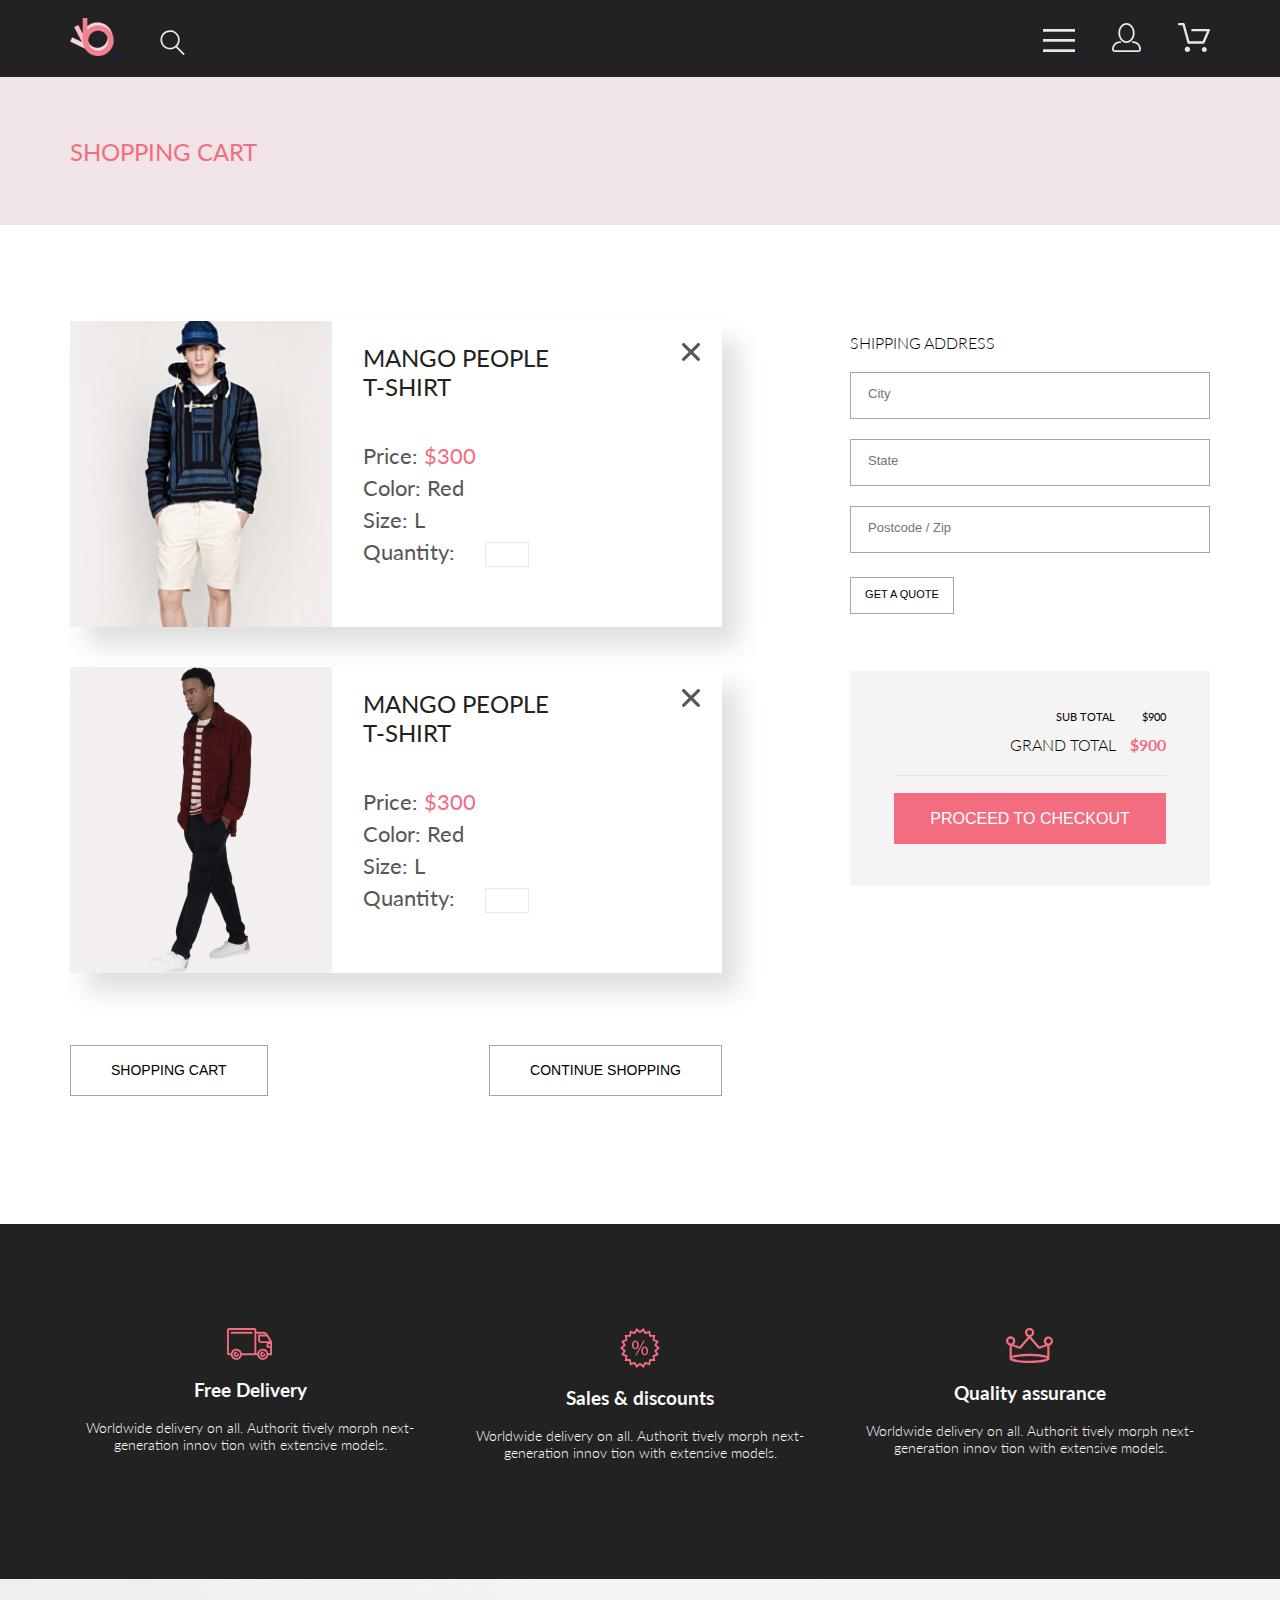
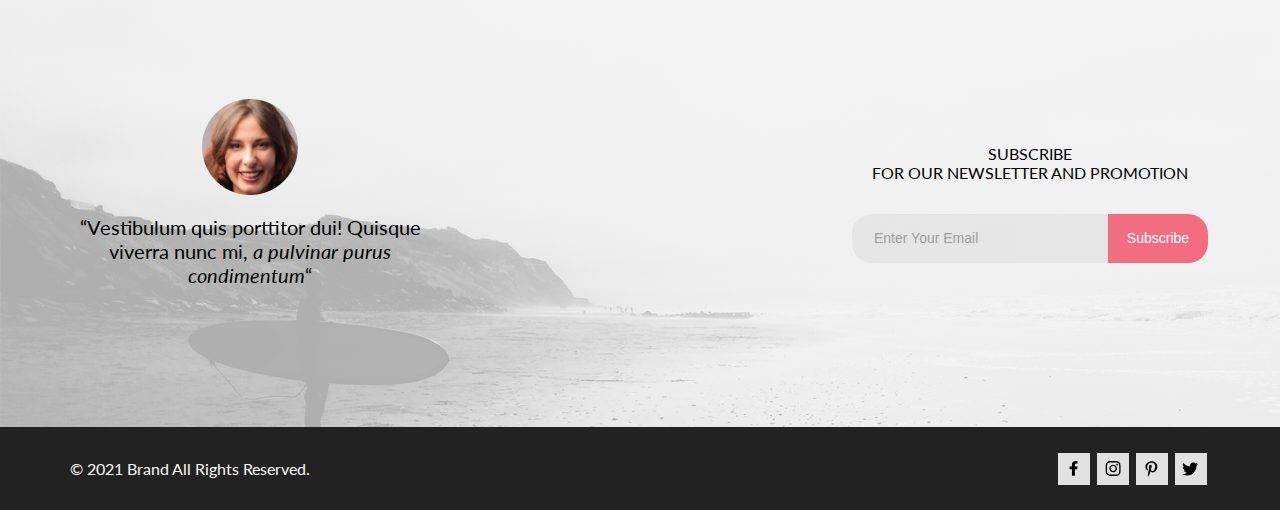
==== cart.html @ 258faf01 "Add Cart-page; done refactoring of other pages" ====
<html lang="en">

<head>
    <meta charset="UTF-8">
    <meta http-equiv="X-UA-Compatible" content="IE=edge">
    <meta name="viewport" content="width=device-width, initial-scale=1.0">
    <title>Cart</title>
    <link rel="stylesheet" href="css/style.css">
    <link rel="preconnect" href="https://fonts.gstatic.com">
    <link href="https://fonts.googleapis.com/css2?family=Lato:ital,wght@0,300;0,400;0,700;0,900;1,400&display=swap"
        rel="stylesheet">
</head>

<body>

    <body>
        <header class="header">
            <div class="wrap header-wrap">

                <div class="header-left">
                    <a href="#" class="header-logo-link">
                        <img src="img/logo.png" alt="logo" width="44" height="38" class="header-logo">
                    </a>
                    <a href="#" class="header-search-link">
                        <img src="img/icon-search.svg" alt="logo" width="26" height="26" class="header-search">
                    </a>
                </div>

                <nav class="header-right">
                    <a href="#" class="header-burger-link">
                        <img src="img/icon-burger.svg" alt="logo" width="32" height="23" class="header-burger">
                    </a>
                    <a href="#" class="header-account-link">
                        <img src="img/icon-account.svg" alt="logo" width="29" height="29" class="header-account">
                    </a>
                    <a href="#" class="header-cart-link">
                        <img src="img/icon-cart.svg" alt="logo" width="32" height="29" class="header-cart">
                    </a>
                </nav>

            </div>
        </header>

        <main>
            <section class="breadcrump promo center">
                <p><span class="breadcrump-header">SHOPPING CART</span></p>
            </section>

            <section class="cart center">
                <div class="purchase-list">
                    <div class="purchase-item">
                        <img src="img/cart-img-1.png" alt="image">
                        <div class="purchase-descr-block">
                            <div class="purchase-header-block">
                                <p class="purchase-header">MANGO PEOPLE <br> T-SHIRT</p>
                                <button class="purchase-cancel-btn"><svg class="purchase-cancel-btn-img" width="18"
                                        height="18" viewBox="0 0 18 18" fill="none" xmlns="http://www.w3.org/2000/svg">
                                        <path
                                            d="M11.2453 9L17.5302 2.71516C17.8285 2.41741 17.9962 2.01336 17.9966 1.59191C17.997 1.17045 17.8299 0.76611 17.5322 0.467833C17.2344 0.169555 16.8304 0.00177586 16.4089 0.00140366C15.9875 0.00103146 15.5831 0.168097 15.2848 0.465848L9 6.75069L2.71516 0.465848C2.41688 0.167571 2.01233 0 1.5905 0C1.16868 0 0.764125 0.167571 0.465848 0.465848C0.167571 0.764125 0 1.16868 0 1.5905C0 2.01233 0.167571 2.41688 0.465848 2.71516L6.75069 9L0.465848 15.2848C0.167571 15.5831 0 15.9877 0 16.4095C0 16.8313 0.167571 17.2359 0.465848 17.5342C0.764125 17.8324 1.16868 18 1.5905 18C2.01233 18 2.41688 17.8324 2.71516 17.5342L9 11.2493L15.2848 17.5342C15.5831 17.8324 15.9877 18 16.4095 18C16.8313 18 17.2359 17.8324 17.5342 17.5342C17.8324 17.2359 18 16.8313 18 16.4095C18 15.9877 17.8324 15.5831 17.5342 15.2848L11.2453 9Z" />
                                    </svg>
                                </button>
                            </div>
                            <p class="purchase-descr purchase-price">Price: <span class="purchase-price-num">$300</span>
                            </p>
                            <p class="purchase-descr purchase-color">Color: Red</p>
                            <p class="purchase-descr purchase-size">Size: L</p>
                            <p class="purchase-descr purchase-qnt">Quantity: <input type="number"
                                    class="purchase-qnt-num"></p>
                        </div>
                    </div>
                    <div class="purchase-item">
                        <img src="img/cart-img-2.png" alt="image">
                        <div class="purchase-descr-block">
                            <div class="purchase-header-block">
                                <p class="purchase-header">MANGO PEOPLE <br> T-SHIRT</p><button
                                    class="purchase-cancel-btn"><svg class="purchase-cancel-btn-img" width="18"
                                        height="18" viewBox="0 0 18 18" fill="none" xmlns="http://www.w3.org/2000/svg">
                                        <path
                                            d="M11.2453 9L17.5302 2.71516C17.8285 2.41741 17.9962 2.01336 17.9966 1.59191C17.997 1.17045 17.8299 0.76611 17.5322 0.467833C17.2344 0.169555 16.8304 0.00177586 16.4089 0.00140366C15.9875 0.00103146 15.5831 0.168097 15.2848 0.465848L9 6.75069L2.71516 0.465848C2.41688 0.167571 2.01233 0 1.5905 0C1.16868 0 0.764125 0.167571 0.465848 0.465848C0.167571 0.764125 0 1.16868 0 1.5905C0 2.01233 0.167571 2.41688 0.465848 2.71516L6.75069 9L0.465848 15.2848C0.167571 15.5831 0 15.9877 0 16.4095C0 16.8313 0.167571 17.2359 0.465848 17.5342C0.764125 17.8324 1.16868 18 1.5905 18C2.01233 18 2.41688 17.8324 2.71516 17.5342L9 11.2493L15.2848 17.5342C15.5831 17.8324 15.9877 18 16.4095 18C16.8313 18 17.2359 17.8324 17.5342 17.5342C17.8324 17.2359 18 16.8313 18 16.4095C18 15.9877 17.8324 15.5831 17.5342 15.2848L11.2453 9Z" />
                                    </svg>
                                </button>
                            </div>
                            <p class="purchase-descr purchase-price">Price: <span class="purchase-price-num">$300</span>
                            </p>
                            <p class="purchase-descr purchase-color">Color: Red</p>
                            <p class="purchase-descr purchase-size">Size: L</p>
                            <p class="purchase-descr purchase-qnt">Quantity: <input type="number"
                                    class="purchase-qnt-num"></p>
                        </div>
                    </div>
                    <div class="purchase-btns">
                        <button class="purchase-btn"><span class="purchase-btn-name">SHOPPING CART</span></button>
                        <button class="purchase-btn"><span class="purchase-btn-name">CONTINUE SHOPPING</span></button>
                    </div>
                </div>
                <div class="purchase-checkout">
                    <form class="shipping-adr" action="#">
                        <p class="shipping-adr-header">SHIPPING ADDRESS</p>
                        <input class="shipping-adr-input" type="text" placeholder="City">
                        <input class="shipping-adr-input" type="text" placeholder="State">
                        <input class="shipping-adr-input" type="text" placeholder="Postcode / Zip">
                        <button class="shipping-adr-btn"><span class="shipping-adr-btn-name">GET A QUOTE</span></button>
                    </form>
                    <div class="purchase-total">
                        <p class="purchase-subtotal">SUB TOTAL <span class="purchase-subtotal-num">$900</span></p>
                        <p class="purchase-grandtotal">GRAND TOTAL <span class="purchase-grandtotal-num">$900</span></p>
                        <img style="width: 100%;" src="img/checkout-line-img.png" alt="line">
                        <button class="purchase-checkout-btn">PROCEED TO
                            CHECKOUT</button>
                    </div>
                </div>
            </section>

            <section class="features center">
                <div class="feature">
                    <img src="img/feature-1.svg" alt="image">
                    <h3 class="text">Free Delivery</h3>
                    <p class="text feature-text">Worldwide delivery on all. Authorit tively morph next-generation innov
                        tion
                        with
                        extensive models.
                    </p>
                </div>
                <div class="feature">
                    <img src="img/feature-2.svg" alt="image">
                    <h3 class="text">Sales & discounts</h3>
                    <p class="text feature-text">Worldwide delivery on all. Authorit tively morph next-generation innov
                        tion
                        with
                        extensive models.
                    </p>
                </div>
                <div class="feature">
                    <img src="img/feature-3.svg" alt="image">
                    <h3 class="text">Quality assurance</h3>
                    <p class="text feature-text">Worldwide delivery on all. Authorit tively morph next-generation innov
                        tion
                        with
                        extensive models.
                    </p>
                </div>
            </section>

            <aside class="feedback center">
                <section class="feedback-item">
                    <img src="img/frame-foto.png" alt="foto">
                    <p class="text feedback-descr-text">“Vestibulum quis porttitor dui! Quisque viverra nunc mi,<i> a
                            pulvinar
                            purus
                            condimentum</i>“
                    </p>

                </section>
                <section class="feedback-item feedback-subscr">
                    <div>
                        <p class="text feedback-subscr-text"><span
                                class="feedback-subscr-text-1">SUBSCRIBE</span><br><span
                                class="feedback-subscr-text-2">FOR OUR NEWSLETTER AND
                                PROMOTION</span></p>
                    </div>
                    <form class="subscribe">
                        <input class="text email-input" type="email" placeholder="Enter Your Email"><button
                            class="text button-subscribe" type="submit">Subscribe</button>
                    </form>
                </section>
            </aside>

        </main>

        <footer class="footer">
            <div class="wrap footer-wrap">

                <section class="footer-left">
                    <p class="text copyright">© 2021 Brand All Rights Reserved.</p>
                </section>

                <section class="footer-right">
                    <a href="#" class="footer-icon footer-facebook-link">
                        <svg class="footer-icon-img" width="9" height="15" viewBox="0 0 9 15"
                            preserveAspectRatio="xMidYMid meet" fill="none" xmlns="http://www.w3.org/2000/svg">
                            <path
                                d="M8.08836 8.28L8.50686 5.61602H5.89022V3.88729C5.89022 3.15847 6.25574 2.44806 7.42765 2.44806H8.61722V0.179975C8.61722 0.179975 7.53772 0 6.50561 0C4.35073 0 2.9422 1.27593 2.9422 3.5857V5.61602H0.546875V8.28H2.9422V14.72H5.89022V8.28H8.08836Z" />
                        </svg>
                    </a>
                    <a href="#" class="footer-icon footer-instagram-link">
                        <svg class="footer-icon-img" width="16" height="15" viewBox="0 0 16 15" fill="none"
                            xmlns="http://www.w3.org/2000/svg">
                            <path
                                d="M8.13897 3.68159C6.02383 3.68159 4.31774 5.38491 4.31774 7.49663C4.31774 9.60835 6.02383 11.3117 8.13897 11.3117C10.2541 11.3117 11.9602 9.60835 11.9602 7.49663C11.9602 5.38491 10.2541 3.68159 8.13897 3.68159ZM8.13897 9.9769C6.77211 9.9769 5.65467 8.8646 5.65467 7.49663C5.65467 6.12866 6.76878 5.01636 8.13897 5.01636C9.50915 5.01636 10.6233 6.12866 10.6233 7.49663C10.6233 8.8646 9.50583 9.9769 8.13897 9.9769ZM13.0078 3.52554C13.0078 4.02026 12.6087 4.41538 12.1165 4.41538C11.621 4.41538 11.2252 4.01694 11.2252 3.52554C11.2252 3.03413 11.6243 2.63569 12.1165 2.63569C12.6087 2.63569 13.0078 3.03413 13.0078 3.52554ZM15.5386 4.42866C15.4821 3.23667 15.2094 2.18081 14.3347 1.31089C13.4634 0.440967 12.4058 0.168701 11.2119 0.108936C9.9814 0.039209 6.29321 0.039209 5.0627 0.108936C3.8721 0.165381 2.81453 0.437646 1.93987 1.30757C1.06522 2.17749 0.795836 3.23335 0.735973 4.42534C0.666134 5.65386 0.666134 9.33608 0.735973 10.5646C0.79251 11.7566 1.06522 12.8124 1.93987 13.6824C2.81453 14.5523 3.86878 14.8246 5.0627 14.8843C6.29321 14.9541 9.9814 14.9541 11.2119 14.8843C12.4058 14.8279 13.4634 14.5556 14.3347 13.6824C15.2061 12.8124 15.4788 11.7566 15.5386 10.5646C15.6085 9.33608 15.6085 5.65718 15.5386 4.42866ZM13.949 11.8828C13.6895 12.5335 13.1874 13.0349 12.5322 13.2972C11.5511 13.6857 9.22314 13.596 8.13897 13.596C7.05479 13.596 4.72348 13.6824 3.74573 13.2972C3.09389 13.0382 2.59171 12.5369 2.32898 11.8828C1.93987 10.9033 2.02967 8.57905 2.02967 7.49663C2.02967 6.41421 1.9432 4.08667 2.32898 3.1105C2.58838 2.45972 3.09056 1.95835 3.74573 1.69604C4.7268 1.30757 7.05479 1.39722 8.13897 1.39722C9.22314 1.39722 11.5545 1.31089 12.5322 1.69604C13.184 1.95503 13.6862 2.4564 13.949 3.1105C14.3381 4.08999 14.2483 6.41421 14.2483 7.49663C14.2483 8.57905 14.3381 10.9066 13.949 11.8828Z" />
                        </svg>
                    </a>
                    <a href="#" class="footer-icon footer-pinterest-link">
                        <svg class="footer-icon-img" width="13" height="16" viewBox="0 0 13 16" fill="none"
                            xmlns="http://www.w3.org/2000/svg">
                            <path
                                d="M6.74032 0.203125C3.55564 0.203125 0.408203 2.34063 0.408203 5.8C0.408203 8 1.63738 9.25 2.38233 9.25C2.68963 9.25 2.86655 8.3875 2.86655 8.14375C2.86655 7.85313 2.13091 7.23438 2.13091 6.025C2.13091 3.5125 4.03055 1.73125 6.4889 1.73125C8.60271 1.73125 10.1671 2.94062 10.1671 5.1625C10.1671 6.82187 9.50597 9.93437 7.36422 9.93437C6.59133 9.93437 5.93018 9.37187 5.93018 8.56563C5.93018 7.38438 6.74963 6.24062 6.74963 5.02187C6.74963 2.95312 3.835 3.32812 3.835 5.82812C3.835 6.35313 3.90018 6.93437 4.13298 7.4125C3.70463 9.26875 2.82931 12.0344 2.82931 13.9469C2.82931 14.5375 2.91311 15.1188 2.96899 15.7094C3.07452 15.8281 3.02175 15.8156 3.18316 15.7563C4.74757 13.6 4.69169 13.1781 5.3994 10.3562C5.78119 11.0875 6.76826 11.4812 7.55046 11.4812C10.8469 11.4812 12.3275 8.24688 12.3275 5.33125C12.3275 2.22813 9.66427 0.203125 6.74032 0.203125Z" />
                        </svg>
                    </a>
                    <a href="#" class="footer-icon footer-twitter-link">
                        <svg class="footer-icon-img" width="17" height="14" viewBox="0 0 17 14" fill="none"
                            xmlns="http://www.w3.org/2000/svg">
                            <path
                                d="M14.417 3.74052C14.427 3.88264 14.427 4.0248 14.427 4.16692C14.427 8.50192 11.1498 13.4969 5.15986 13.4969C3.31448 13.4969 1.60022 12.9588 0.158203 12.0248C0.420396 12.0552 0.67247 12.0654 0.944752 12.0654C2.46741 12.0654 3.8691 11.5476 4.98843 10.6644C3.5565 10.6339 2.3565 9.68977 1.94305 8.39027C2.14475 8.4207 2.34642 8.44102 2.5582 8.44102C2.85063 8.44102 3.14308 8.40039 3.41533 8.32936C1.92291 8.02477 0.803551 6.70498 0.803551 5.11108V5.07048C1.23715 5.31414 1.74139 5.46642 2.2758 5.4867C1.39849 4.89786 0.823727 3.8928 0.823727 2.75573C0.823727 2.14661 0.985041 1.58823 1.26741 1.10092C2.87077 3.09077 5.28086 4.39023 7.98334 4.53239C7.93293 4.28873 7.90266 4.03495 7.90266 3.78114C7.90266 1.97402 9.35477 0.501953 11.1598 0.501953C12.0976 0.501953 12.9446 0.897891 13.5396 1.53748C14.2757 1.39536 14.9816 1.12123 15.6068 0.745609C15.3648 1.50705 14.8505 2.14664 14.1749 2.5527C14.8304 2.48167 15.4657 2.29889 16.0505 2.04511C15.6069 2.69483 15.0522 3.27348 14.417 3.74052Z" />
                        </svg>
                    </a>
                </section>

            </div>
        </footer>
    </body>

</html>
---- css/style.css ----
body {
  margin: 0;
  min-height: 100vh;
  display: -webkit-box;
  display: -ms-flexbox;
  display: flex;
  -webkit-box-orient: vertical;
  -webkit-box-direction: normal;
      -ms-flex-direction: column;
          flex-direction: column;
  font-family: 'Lato', sans-serif;
}

.wrap {
  width: 1140px;
  margin: 0 auto;
}

.header {
  background-color: #222;
  padding: 18px 0;
}

.header-wrap {
  display: -webkit-box;
  display: -ms-flexbox;
  display: flex;
  -webkit-box-pack: justify;
      -ms-flex-pack: justify;
          justify-content: space-between;
  -webkit-box-align: center;
      -ms-flex-align: center;
          align-items: center;
}

.header-logo-link {
  margin-right: 41px;
}

.header-account-link {
  margin: 0 33px;
}

.promo {
  background-color: #F1E4E6;
}

.breadcrump {
  height: 148px;
  display: -webkit-box;
  display: -ms-flexbox;
  display: flex;
  -webkit-box-pack: justify;
      -ms-flex-pack: justify;
          justify-content: space-between;
  -webkit-box-align: center;
      -ms-flex-align: center;
          align-items: center;
}

.breadcrump-header {
  color: #F16D7F;
  font-size: 24px;
  font-weight: 400;
}

.breadcrump-link {
  text-decoration: none;
  color: #636363;
  font-weight: 300;
}

.current-location {
  font-weight: 700;
  color: #F16D7F;
}

.promo-wrap {
  height: 764px;
  display: -webkit-box;
  display: -ms-flexbox;
  display: flex;
  -webkit-box-align: center;
      -ms-flex-align: center;
          align-items: center;
  -webkit-box-pack: end;
      -ms-flex-pack: end;
          justify-content: flex-end;
  background-image: url(../img/promo-background.png);
  background-repeat: no-repeat;
  background-position: -226px bottom;
}

.promo-title {
  margin: 0;
  width: 50%;
  border-left: 12px solid #F16D7F;
  margin-top: -60px;
  padding-left: 16px;
}

.center {
  padding: 0 calc(50% - 1140px / 2);
}

.catalog-product-items {
  list-style: none;
  -webkit-box-sizing: border-box;
          box-sizing: border-box;
}

.offers {
  display: -webkit-box;
  display: -ms-flexbox;
  display: flex;
  -ms-flex-wrap: wrap;
      flex-wrap: wrap;
  -webkit-box-pack: justify;
      -ms-flex-pack: justify;
          justify-content: space-between;
  margin-top: 65px;
}

.offer-item {
  height: 260px;
  width: 360px;
  text-align: center;
  display: -webkit-box;
  display: -ms-flexbox;
  display: flex;
  -webkit-box-align: center;
      -ms-flex-align: center;
          align-items: center;
  -webkit-box-pack: center;
      -ms-flex-pack: center;
          justify-content: center;
}

.offer-item-1 {
  background-image: -webkit-gradient(linear, left bottom, left top, from(rgba(33, 22, 22, 0.7)), to(rgba(33, 22, 22, 0.7))), url(../img/for-women-bg.png);
  background-image: linear-gradient(to top, rgba(33, 22, 22, 0.7), rgba(33, 22, 22, 0.7)), url(../img/for-women-bg.png);
}

.offer-item-2 {
  background-image: -webkit-gradient(linear, left bottom, left top, from(rgba(33, 22, 22, 0.7)), to(rgba(33, 22, 22, 0.7))), url(../img/for-men-bg.png);
  background-image: linear-gradient(to top, rgba(33, 22, 22, 0.7), rgba(33, 22, 22, 0.7)), url(../img/for-men-bg.png);
}

.offer-item-3 {
  background-image: -webkit-gradient(linear, left bottom, left top, from(rgba(33, 22, 22, 0.7)), to(rgba(33, 22, 22, 0.7))), url(../img/for-kids-bg.png);
  background-image: linear-gradient(to top, rgba(33, 22, 22, 0.7), rgba(33, 22, 22, 0.7)), url(../img/for-kids-bg.png);
}

.offer-item-4 {
  background-image: -webkit-gradient(linear, left bottom, left top, from(rgba(33, 22, 22, 0.7)), to(rgba(33, 22, 22, 0.7))), url(../img/accesories-bg.png);
  background-image: linear-gradient(to top, rgba(33, 22, 22, 0.7), rgba(33, 22, 22, 0.7)), url(../img/accesories-bg.png);
  height: 180px;
  width: 100%;
  margin-top: 30px;
}

.offer-text-1 {
  color: #FFFFFF;
  font-size: 16px;
  vertical-align: middle;
}

.offer-text-2 {
  color: #F16D7F;
  font-size: 24px;
  font-weight: 700;
}

.products {
  margin: 96px 0;
  display: -webkit-box;
  display: -ms-flexbox;
  display: flex;
  -webkit-box-pack: center;
      -ms-flex-pack: center;
          justify-content: center;
  -ms-flex-wrap: wrap;
      flex-wrap: wrap;
}

.product {
  display: -webkit-box;
  display: -ms-flexbox;
  display: flex;
  -webkit-box-orient: vertical;
  -webkit-box-direction: normal;
      -ms-flex-direction: column;
          flex-direction: column;
  width: 360px;
  background-color: #F8F8F8;
  margin-bottom: 30px;
  position: relative;
}

.product-header {
  display: -webkit-box;
  display: -ms-flexbox;
  display: flex;
  -webkit-box-align: center;
      -ms-flex-align: center;
          align-items: center;
  text-align: center;
  -webkit-box-pack: center;
      -ms-flex-pack: center;
          justify-content: center;
  margin-bottom: 48px;
  width: 100%;
}

.product-items {
  display: -webkit-box;
  display: -ms-flexbox;
  display: flex;
  -webkit-box-pack: justify;
      -ms-flex-pack: justify;
          justify-content: space-between;
  -ms-flex-wrap: wrap;
      flex-wrap: wrap;
  width: 100%;
}

.product-descr {
  padding: 0 16px;
}

.product-descr-text {
  color: #5D5D5D;
}

.product-price {
  color: #F16D7F;
}

.product-stock-btn {
  margin-top: 18px;
  width: 211px;
  border: 1px solid #FF6A6A;
  padding: 14px 38px;
  text-align: center;
  color: #F26376;
  text-decoration: none;
}

.product-link {
  text-decoration: none;
  color: #222;
}

.product-link:hover {
  color: #0000FF;
}

.overlay {
  position: absolute;
  left: 0;
  right: 0;
  top: 0;
  height: 420px;
  background-color: rgba(58, 56, 56, 0.86);
  display: -webkit-box;
  display: -ms-flexbox;
  display: flex;
  -webkit-box-pack: center;
      -ms-flex-pack: center;
          justify-content: center;
  -webkit-box-align: center;
      -ms-flex-align: center;
          align-items: center;
  opacity: 0;
  -webkit-transition: 0.4s;
  transition: 0.4s;
}

.overlay-btn {
  background-color: transparent;
  text-align: center;
  border: 1px solid #FFFFFF;
  display: -webkit-box;
  display: -ms-flexbox;
  display: flex;
  -webkit-box-align: center;
      -ms-flex-align: center;
          align-items: center;
  padding: 0;
  width: 138px;
  font-size: 14px;
  line-height: 17px;
  font-weight: 400;
  color: #FFFFFF;
}

.overlay-btn-img {
  padding: 11px;
  fill: #FFFFFF;
}

.product:hover .overlay {
  opacity: 1;
  -webkit-transition: 0.4s;
  transition: 0.4s;
}

.features {
  background-color: #222;
  display: -webkit-box;
  display: -ms-flexbox;
  display: flex;
  -webkit-box-pack: justify;
      -ms-flex-pack: justify;
          justify-content: space-between;
  text-align: center;
}

.feature {
  width: 360px;
  padding: 104px 0;
  color: #FBFBFB;
}

.feature-text {
  font-size: 14px;
  font-weight: 300;
  line-height: 17px;
}

.feedback {
  height: 448px;
  display: -webkit-box;
  display: -ms-flexbox;
  display: flex;
  -webkit-box-pack: justify;
      -ms-flex-pack: justify;
          justify-content: space-between;
  -webkit-box-align: center;
      -ms-flex-align: center;
          align-items: center;
  text-align: center;
  background-image: -webkit-gradient(linear, left bottom, left top, from(rgba(244, 244, 244, 0.7)), to(rgba(244, 244, 244, 0.7))), url(../img/frame-bg.png);
  background-image: linear-gradient(to top, rgba(244, 244, 244, 0.7), rgba(244, 244, 244, 0.7)), url(../img/frame-bg.png);
  background-size: cover;
}

.feedback-item {
  width: 360px;
}

.feedback-descr-text {
  font-size: 20px;
  line-height: 24px;
}

.feedback-subscr-text {
  margin-bottom: 32px;
}

.email-input {
  width: 256px;
  height: 49px;
  background-color: #E1E1E1;
  opacity: 0.67;
  font-size: 14px;
  line-height: 17px;
  border: none;
  border-top-left-radius: 20px;
  border-bottom-left-radius: 20px;
  padding-left: 22px;
}

.button-subscribe {
  width: 100px;
  height: 49px;
  background-color: #F16D7F;
  font-size: 14px;
  line-height: 17px;
  color: #FFFFFF;
  border: none;
  border-top-right-radius: 20px;
  border-bottom-right-radius: 20px;
  -webkit-transition: 0.3s;
  transition: 0.3s;
}

.button-subscribe:hover {
  color: #F16D7F;
  background-color: white;
  -webkit-transition: 0.3s;
  transition: 0.3s;
}

.frame-subscr-text-1 {
  font-size: 24px;
  font-weight: 700;
  line-height: 40px;
}

.frame-subscr-text-2 {
  font-size: 18px;
  font-weight: 400;
  line-height: 30px;
}

.frame-subscr {
  display: -webkit-box;
  display: -ms-flexbox;
  display: flex;
  -webkit-box-orient: vertical;
  -webkit-box-direction: normal;
      -ms-flex-direction: column;
          flex-direction: column;
  -webkit-box-pack: center;
      -ms-flex-pack: center;
          justify-content: center;
  width: 557px;
}

.footer {
  background-color: #222;
  padding: 16px;
  margin-top: auto;
}

.footer-wrap {
  display: -webkit-box;
  display: -ms-flexbox;
  display: flex;
  -webkit-box-pack: justify;
      -ms-flex-pack: justify;
          justify-content: space-between;
  -webkit-box-align: center;
      -ms-flex-align: center;
          align-items: center;
}

.footer-right {
  display: -webkit-box;
  display: -ms-flexbox;
  display: flex;
  -webkit-box-pack: justify;
      -ms-flex-pack: justify;
          justify-content: space-between;
}

.footer-icon {
  width: 32px;
  height: 32px;
  margin: 0 3.5px;
  background-color: #E1E1E1;
  display: -webkit-box;
  display: -ms-flexbox;
  display: flex;
  -webkit-box-align: center;
      -ms-flex-align: center;
          align-items: center;
  -webkit-box-pack: center;
      -ms-flex-pack: center;
          justify-content: center;
}

.footer-icon-img {
  fill: black;
}

.footer-icon:hover {
  background-color: #F16D7F;
  -webkit-transition: 0.3s;
  transition: 0.3s;
}

.footer-icon:hover .footer-icon-img {
  fill: white;
  -webkit-transition: 0.2s;
  transition: 0.2s;
}

.copyright {
  color: #FBFBFB;
  font-size: 16px;
  line-height: 19px;
  font-weight: 400;
}

.catalog-products {
  margin: 51px 0;
}

.catalog-header {
  display: -webkit-box;
  display: -ms-flexbox;
  display: flex;
  -webkit-box-pack: center;
      -ms-flex-pack: center;
          justify-content: center;
  position: relative;
  width: 100%;
  margin-bottom: 65px;
}

.filter {
  width: 334px;
  font-weight: 600;
  font-size: 14px;
  line-height: 17px;
  position: absolute;
  left: 0;
  padding: 13px 13px 0;
  -webkit-transition: 0.2s;
  transition: 0.2s;
}

.filter-icon {
  fill: black;
  margin-left: 11px;
}

.filter-sidebar {
  margin: 16px 0;
  display: block;
}

.filter-category-link {
  text-decoration: none;
  color: #6F6E6E;
  font-weight: 400;
  font-size: 14px;
  line-height: 17px;
  display: block;
  padding: 11px;
}

.filter-sidebar-header {
  display: block;
  padding: 11px;
  font-size: 14px;
  font-weight: 400;
  border-left: 5px solid #EF5B70;
  border-bottom: 1px solid #EBEBEB;
}

.filter[open] {
  display: block;
  position: absolute;
  z-index: 1;
  background-color: #FFFFFF;
  -webkit-box-shadow: 6px 4px 35px rgba(0, 0, 0, 0.21);
          box-shadow: 6px 4px 35px rgba(0, 0, 0, 0.21);
  color: #6F6E6E;
}

.filter[open] .filter-icon {
  fill: #EF5B70;
}

.filter[open] .filter-header {
  color: #EF5B70;
}

.filter-sidebar[open] .filter-sidebar-header {
  color: #EF5B70;
}

.sort {
  width: 33.3%;
  text-align: center;
  display: -webkit-box;
  display: -ms-flexbox;
  display: flex;
  -webkit-box-pack: justify;
      -ms-flex-pack: justify;
          justify-content: space-between;
  padding: 13px 13px 0;
}

.sort-text {
  font-size: 14px;
  font-weight: 400;
  line-height: 17px;
  color: #6F6E6E;
}

.size-filter {
  display: -webkit-box;
  display: -ms-flexbox;
  display: flex;
  -webkit-box-orient: vertical;
  -webkit-box-direction: normal;
      -ms-flex-direction: column;
          flex-direction: column;
  text-align: left;
  width: 79px;
}

.checkbox {
  display: inline-block;
  margin-top: 10px;
}

.checkbox-text {
  padding-left: 10px;
}

.sort-text[open] {
  display: block;
  position: absolute;
  z-index: 1;
  background-color: #FFFFFF;
  -webkit-box-shadow: 6px 4px 35px rgba(0, 0, 0, 0.21);
          box-shadow: 6px 4px 35px rgba(0, 0, 0, 0.21);
  color: #6F6E6E;
  border: none;
}

.size-select {
  display: -webkit-box;
  display: -ms-flexbox;
  display: flex;
  -webkit-box-orient: vertical;
  -webkit-box-direction: normal;
      -ms-flex-direction: column;
          flex-direction: column;
  padding: 0 10px 10px;
  border-style: none;
}

.arrow-bottom {
  margin-left: 10px;
}

.catalog-pagination {
  border: 1px solid #EBEBEB;
  padding: 12px 0;
  display: -webkit-box;
  display: -ms-flexbox;
  display: flex;
  -webkit-box-pack: justify;
      -ms-flex-pack: justify;
          justify-content: space-between;
}

.catalog-arrow {
  margin: 0 16px;
  border: none;
  background-color: transparent;
}

.catalog-arrow-img {
  fill: black;
}

.catalog-arrow:hover .catalog-arrow-img {
  fill: #F16D7F;
  -webkit-transform: scale(1.5);
          transform: scale(1.5);
  -webkit-transition: 0.3s;
  transition: 0.3s;
}

.page-links {
  display: -webkit-box;
  display: -ms-flexbox;
  display: flex;
  -webkit-box-pack: justify;
      -ms-flex-pack: justify;
          justify-content: space-between;
}

.page-num-link {
  text-decoration: none;
  font-weight: 300;
  font-size: 16px;
  line-height: 19px;
  color: #6F6E6E;
  padding: 0 8px;
}

.page-num-link:hover {
  -webkit-transform: scale(1.5);
          transform: scale(1.5);
}

.first-cat-page {
  padding-left: 0;
}

.last-cat-page {
  padding-right: 0;
}

.product-slider {
  margin: 0 auto;
  display: -webkit-box;
  display: -ms-flexbox;
  display: flex;
  -webkit-box-pack: center;
      -ms-flex-pack: center;
          justify-content: center;
  -webkit-box-align: center;
      -ms-flex-align: center;
          align-items: center;
  background-color: #F7F7F7;
  padding-bottom: 42px;
}

.product-slider-btn {
  padding: 0;
  border: none;
  display: inline-block;
  position: absolute;
  height: 47px;
  width: 47px;
  background-color: rgba(42, 42, 42, 0.15);
}

.product-link:hover {
  color: #F16D7F;
}

.slider-btn-left {
  left: 2px;
}

.slider-btn-left-img {
  fill: black;
}

.slider-btn-left:hover .slider-btn-left-img {
  fill: #F16D7F;
  -webkit-transition: 0.3s;
  transition: 0.3s;
  -webkit-transform: scale(1.3);
          transform: scale(1.3);
}

.slider-btn-right {
  right: 2px;
}

.slider-btn-right-img {
  fill: black;
}

.slider-btn-right:hover .slider-btn-right-img {
  fill: #F16D7F;
  -webkit-transition: 0.3s;
  transition: 0.3s;
  -webkit-transform: scale(1.3);
          transform: scale(1.3);
}

.product-about-content {
  border: 1px solid #EAEAEA;
  display: -webkit-box;
  display: -ms-flexbox;
  display: flex;
  -webkit-box-orient: vertical;
  -webkit-box-direction: normal;
      -ms-flex-direction: column;
          flex-direction: column;
  -webkit-box-align: center;
      -ms-flex-align: center;
          align-items: center;
  text-align: center;
  padding: 65px 250px;
  margin-top: -60px;
  background-color: #FFFFFF;
  position: relative;
}

.product-about-collection {
  color: #F16D7F;
  font-weight: 300;
  font-size: 14px;
  line-height: 17px;
  margin: 0 0 12px;
}

.product-about-header {
  font-weight: 300;
  font-size: 18px;
  line-height: 22px;
  color: #4D4D4D;
  margin: 12px 0 48px;
}

.product-about-descr {
  margin: 0;
  font-weight: 300;
  font-size: 14px;
  line-height: 17px;
  text-align: center;
  color: #5E5E5E;
}

.product-about-price {
  font-weight: 300;
  font-size: 24px;
  line-height: 29px;
  color: #EF5B70;
  margin: 32px 0 65px;
}

.product-about-sort {
  display: -webkit-box;
  display: -ms-flexbox;
  display: flex;
  width: 60%;
  -webkit-box-pack: justify;
      -ms-flex-pack: justify;
          justify-content: space-between;
  margin: 65px 0 48px;
}

.product-about-btn {
  color: #EF5B70;
  background-color: transparent;
  display: -webkit-box;
  display: -ms-flexbox;
  display: flex;
  -webkit-box-align: center;
      -ms-flex-align: center;
          align-items: center;
  padding: 14px 56px 14px 24px;
  border: 1px solid #FF6A6A;
  font-size: 16px;
  line-height: 19px;
}

.product-about-btn:hover {
  background-color: #F16D7F;
  color: white;
  -webkit-transition: 0.3s;
  transition: 0.3s;
}

.product-about-btn:hover .product-about-cart {
  fill: white;
  -webkit-transition: 0.3s;
  transition: 0.3s;
}

.product-about-cart {
  fill: #EF5B70;
  margin-right: 23px;
}

.product-stock-btn:hover {
  color: white;
  background-color: #F16D7F;
  -webkit-transition: 0.3s;
  transition: 0.3s;
}

.about-products {
  margin: 128px 0;
}

.about-product {
  margin: 0;
}

summary {
  display: block;
}

summary::-webkit-details-marker {
  display: none;
}

.cart {
  margin: 96px 0 128px;
  display: -webkit-box;
  display: -ms-flexbox;
  display: flex;
  -webkit-box-pack: justify;
      -ms-flex-pack: justify;
          justify-content: space-between;
}

.purchase-list {
  width: 652px;
}

.purchase-item {
  margin-bottom: 40px;
  display: -webkit-box;
  display: -ms-flexbox;
  display: flex;
  -webkit-box-pack: justify;
      -ms-flex-pack: justify;
          justify-content: space-between;
  -webkit-box-shadow: 17px 19px 24px rgba(0, 0, 0, 0.13);
          box-shadow: 17px 19px 24px rgba(0, 0, 0, 0.13);
}

.purchase-descr-block {
  width: 390px;
  padding: 22px 22px 22px 31px;
}

.purchase-header-block {
  display: -webkit-box;
  display: -ms-flexbox;
  display: flex;
  -webkit-box-pack: justify;
      -ms-flex-pack: justify;
          justify-content: space-between;
  margin-bottom: 42px;
}

.purchase-header {
  margin: 0;
  width: 262px;
  font-size: 24px;
  line-height: 29px;
  color: #222222;
}

.purchase-cancel-btn {
  border: none;
  background-color: transparent;
  height: 18px;
  width: 18px;
  padding: 0;
}

.purchase-cancel-btn-img {
  fill: #575757;
}

.purchase-cancel-btn:hover .purchase-cancel-btn-img {
  fill: #F16D7F;
}

.purchase-descr {
  margin: 6px 0;
  font-size: 22px;
  line-height: 26px;
  color: #575757;
  font-weight: 400;
}

.purchase-price-num {
  color: #F16D7F;
}

.purchase-qnt-num {
  margin-left: 24px;
  width: 44px;
  height: 25px;
  border: 1px solid #EAEAEA;
  text-align: center;
  font-size: 18px;
  color: #656565;
}

.purchase-btns {
  display: -webkit-box;
  display: -ms-flexbox;
  display: flex;
  -webkit-box-pack: justify;
      -ms-flex-pack: justify;
          justify-content: space-between;
  margin-top: 72px;
}

.purchase-btn {
  border: 1px solid #A4A4A4;
  padding: 16px 40px;
  background-color: #FFFFFF;
}

.purchase-btn-name {
  font-weight: 300;
  font-size: 14px;
  line-height: 17px;
}

.purchase-btn:hover {
  background-color: #F16D7F;
  -webkit-transition: 0.3s;
  transition: 0.3s;
  color: white;
}

.purchase-checkout {
  width: 360px;
}

.shipping-adr {
  display: -webkit-box;
  display: -ms-flexbox;
  display: flex;
  -webkit-box-orient: vertical;
  -webkit-box-direction: normal;
      -ms-flex-direction: column;
          flex-direction: column;
}

.shipping-adr-set {
  border: none;
  padding: 0;
  display: -webkit-box;
  display: -ms-flexbox;
  display: flex;
  -webkit-box-orient: vertical;
  -webkit-box-direction: normal;
      -ms-flex-direction: column;
          flex-direction: column;
}

.shipping-adr-header {
  margin: 0;
  padding-top: 12px;
  font-weight: 300;
  font-size: 16px;
  line-height: 19px;
}

.shipping-adr-input {
  margin-top: 20px;
  border: 1px solid #A4A4A4;
  padding: 13px 0 16px 17px;
  font-weight: 300;
  font-size: 13px;
  line-height: 16px;
}

.shipping-adr-btn {
  margin-top: 24px;
  border: 1px solid #A4A4A4;
  padding: 10px 14px 12px;
  width: 104px;
  background-color: transparent;
}

.shipping-adr-btn-name {
  font-weight: 300;
  font-size: 11px;
  line-height: 13px;
}

.shipping-adr-btn:hover {
  color: white;
  background-color: #F16D7F;
  -webkit-transition: 0.3s;
  transition: 0.3s;
}

.purchase-total {
  margin-top: 57px;
  display: -webkit-box;
  display: -ms-flexbox;
  display: flex;
  -webkit-box-align: end;
      -ms-flex-align: end;
          align-items: flex-end;
  -webkit-box-orient: vertical;
  -webkit-box-direction: normal;
      -ms-flex-direction: column;
          flex-direction: column;
  padding: 39px 44px 42px;
  background-color: #F5F3F3;
}

.purchase-subtotal {
  margin: 0 0 12px;
  font-weight: 400;
  font-size: 11px;
  line-height: 13px;
}

.purchase-subtotal-num {
  margin-left: 24px;
}

.purchase-grandtotal {
  font-weight: 300;
  font-size: 16px;
  line-height: 19px;
  margin: 0 0 21px;
}

.purchase-grandtotal-num {
  margin-left: 10px;
  color: #F16D7F;
  font-weight: 700;
}

.purchase-checkout-btn {
  width: 100%;
  background-color: #F16D7F;
  color: white;
  border: none;
  margin-top: 17px;
  padding: 16px 0;
  font-weight: 300;
  font-size: 16px;
  line-height: 19px;
}

.purchase-checkout-btn:hover {
  background-color: white;
  color: #F16D7F;
  -webkit-transition: 0.3s;
  transition: 0.3s;
}
/*# sourceMappingURL=style.css.map */
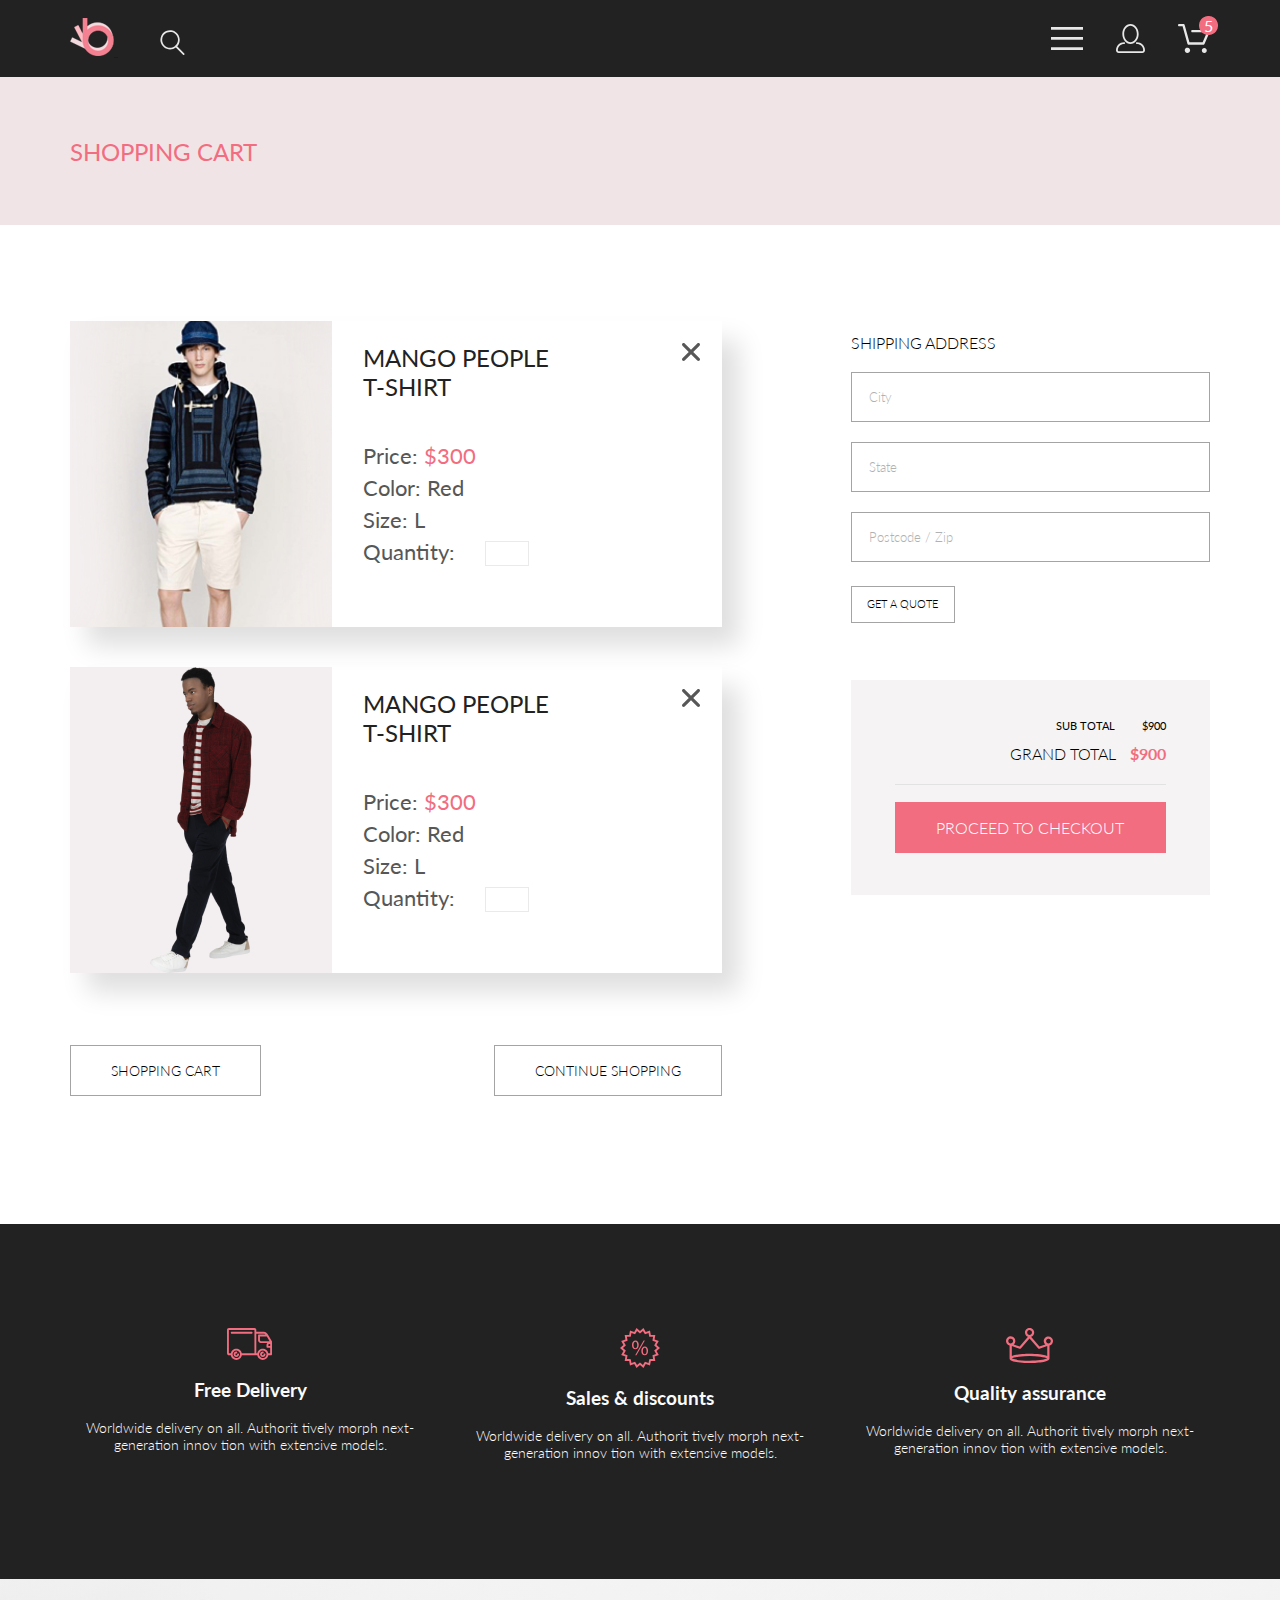
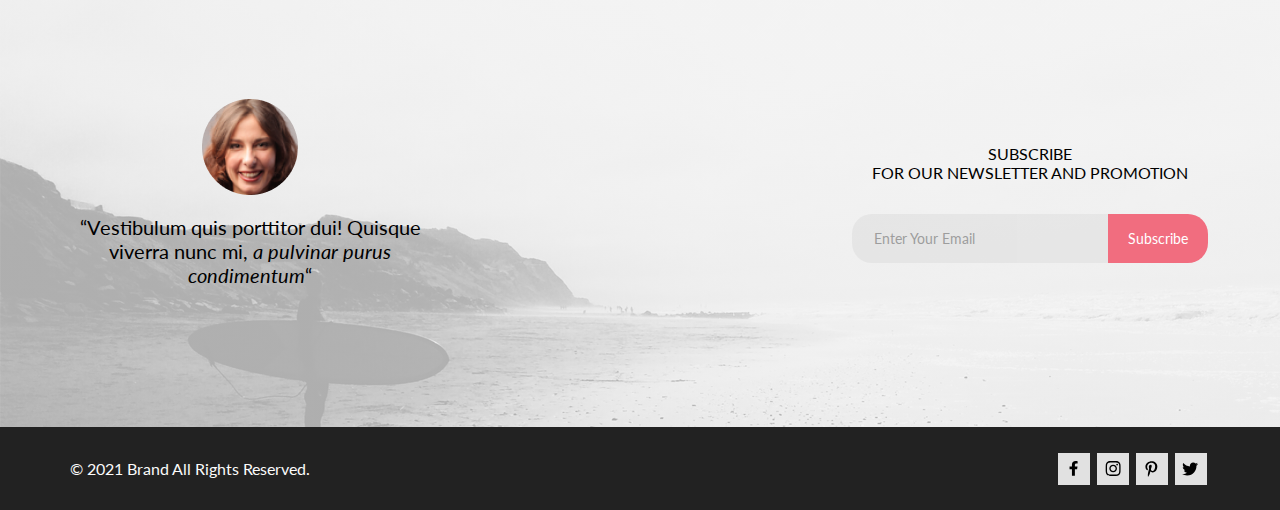
==== commit 525ff094: "Merge pull request #8 from EvBaz/dev" ====
--- a/cart.html
+++ b/cart.html
@@ -27,15 +27,24 @@
                 </div>
 
                 <nav class="header-right">
-                    <a href="#" class="header-burger-link">
-                        <img src="img/icon-burger.svg" alt="logo" width="32" height="23" class="header-burger">
-                    </a>
-                    <a href="#" class="header-account-link">
-                        <img src="img/icon-account.svg" alt="logo" width="29" height="29" class="header-account">
-                    </a>
-                    <a href="#" class="header-cart-link">
-                        <img src="img/icon-cart.svg" alt="logo" width="32" height="29" class="header-cart">
-                    </a>
+                    <div class="header-burger">
+                        <a href="#" class="header-burger-link">
+                            <img src="img/icon-burger.svg" alt="logo" width="32" height="23" class="header-burger">
+                        </a>
+                    </div>
+                    <div class="header-account">
+                        <a href="#" class="header-account-link">
+                            <img src="img/icon-account.svg" alt="logo" width="29" height="29" class="header-account">
+                        </a>
+                    </div>
+                    <div class="header-cart">
+                        <a href="#" class="header-cart-link">
+                            <img src="img/icon-cart.svg" alt="logo" width="32" height="29" class="header-cart">
+                        </a>
+                        <div class="header-cart-items">
+                            <p class="header-cart-items-num">5</p>
+                        </div>
+                    </div>
                 </nav>
 
             </div>
--- a/css/style.css
+++ b/css/style.css
@@ -1,6 +1,8 @@
+* {
+  font-family: 'Lato', sans-serif;
+}
+
 body {
-  margin: 0;
-  min-height: 100vh;
   display: -webkit-box;
   display: -ms-flexbox;
   display: flex;
@@ -8,11 +10,12 @@
   -webkit-box-direction: normal;
       -ms-flex-direction: column;
           flex-direction: column;
-  font-family: 'Lato', sans-serif;
+  margin: 0;
+  min-height: 100vh;
 }
 
 .wrap {
-  width: 1140px;
+  max-width: 1140px;
   margin: 0 auto;
 }
 
@@ -41,18 +44,55 @@
   margin: 0 33px;
 }
 
+.header-right {
+  display: -webkit-box;
+  display: -ms-flexbox;
+  display: flex;
+  -webkit-box-pack: justify;
+      -ms-flex-pack: justify;
+          justify-content: space-between;
+  -webkit-box-align: center;
+      -ms-flex-align: center;
+          align-items: center;
+}
+
+.header-cart {
+  position: relative;
+}
+
+.header-cart-items {
+  position: absolute;
+  height: 19px;
+  width: 19px;
+  display: -webkit-box;
+  display: -ms-flexbox;
+  display: flex;
+  -webkit-box-pack: center;
+      -ms-flex-pack: center;
+          justify-content: center;
+  background-image: url(../img/icon-ellipse.png);
+  top: -8px;
+  right: -8px;
+}
+
+.header-cart-items-num {
+  padding: 0;
+  margin: 0;
+  color: white;
+}
+
 .promo {
   background-color: #F1E4E6;
 }
 
 .breadcrump {
+  display: -webkit-box;
+  display: -ms-flexbox;
+  display: flex;
+  -webkit-box-pack: justify;
+      -ms-flex-pack: justify;
+          justify-content: space-between;
   height: 148px;
-  display: -webkit-box;
-  display: -ms-flexbox;
-  display: flex;
-  -webkit-box-pack: justify;
-      -ms-flex-pack: justify;
-          justify-content: space-between;
   -webkit-box-align: center;
       -ms-flex-align: center;
           align-items: center;
@@ -113,11 +153,11 @@
   display: -webkit-box;
   display: -ms-flexbox;
   display: flex;
+  -webkit-box-pack: justify;
+      -ms-flex-pack: justify;
+          justify-content: space-between;
   -ms-flex-wrap: wrap;
       flex-wrap: wrap;
-  -webkit-box-pack: justify;
-      -ms-flex-pack: justify;
-          justify-content: space-between;
   margin-top: 65px;
 }
 
@@ -191,7 +231,7 @@
   -webkit-box-direction: normal;
       -ms-flex-direction: column;
           flex-direction: column;
-  width: 360px;
+  width: 31.5%;
   background-color: #F8F8F8;
   margin-bottom: 30px;
   position: relative;
@@ -299,6 +339,19 @@
   fill: #FFFFFF;
 }
 
+.overlay-btn:hover {
+  color: #F16D7F;
+  background-color: #FFFFFF;
+  -webkit-transition: 0.3s;
+  transition: 0.3s;
+}
+
+.overlay-btn:hover .overlay-btn-img {
+  fill: #F16D7F;
+  -webkit-transition: 0.3s;
+  transition: 0.3s;
+}
+
 .product:hover .overlay {
   opacity: 1;
   -webkit-transition: 0.4s;
@@ -306,13 +359,13 @@
 }
 
 .features {
+  display: -webkit-box;
+  display: -ms-flexbox;
+  display: flex;
+  -webkit-box-pack: justify;
+      -ms-flex-pack: justify;
+          justify-content: space-between;
   background-color: #222;
-  display: -webkit-box;
-  display: -ms-flexbox;
-  display: flex;
-  -webkit-box-pack: justify;
-      -ms-flex-pack: justify;
-          justify-content: space-between;
   text-align: center;
 }
 
@@ -329,13 +382,13 @@
 }
 
 .feedback {
+  display: -webkit-box;
+  display: -ms-flexbox;
+  display: flex;
+  -webkit-box-pack: justify;
+      -ms-flex-pack: justify;
+          justify-content: space-between;
   height: 448px;
-  display: -webkit-box;
-  display: -ms-flexbox;
-  display: flex;
-  -webkit-box-pack: justify;
-      -ms-flex-pack: justify;
-          justify-content: space-between;
   -webkit-box-align: center;
       -ms-flex-align: center;
           align-items: center;
@@ -564,8 +617,6 @@
 }
 
 .sort {
-  width: 33.3%;
-  text-align: center;
   display: -webkit-box;
   display: -ms-flexbox;
   display: flex;
@@ -573,38 +624,18 @@
       -ms-flex-pack: justify;
           justify-content: space-between;
   padding: 13px 13px 0;
-}
-
-.sort-text {
+  width: 31.5%;
+}
+
+.sort-name {
   font-size: 14px;
   font-weight: 400;
   line-height: 17px;
   color: #6F6E6E;
-}
-
-.size-filter {
-  display: -webkit-box;
-  display: -ms-flexbox;
-  display: flex;
-  -webkit-box-orient: vertical;
-  -webkit-box-direction: normal;
-      -ms-flex-direction: column;
-          flex-direction: column;
-  text-align: left;
-  width: 79px;
-}
-
-.checkbox {
-  display: inline-block;
-  margin-top: 10px;
-}
-
-.checkbox-text {
-  padding-left: 10px;
-}
-
-.sort-text[open] {
-  display: block;
+  position: relative;
+}
+
+.sort-name-filter {
   position: absolute;
   z-index: 1;
   background-color: #FFFFFF;
@@ -614,6 +645,28 @@
   border: none;
 }
 
+.size-filter {
+  display: -webkit-box;
+  display: -ms-flexbox;
+  display: flex;
+  -webkit-box-orient: vertical;
+  -webkit-box-direction: normal;
+      -ms-flex-direction: column;
+          flex-direction: column;
+  text-align: left;
+  width: 79px;
+  margin: 0;
+}
+
+.checkbox {
+  display: inline-block;
+  margin-top: 10px;
+}
+
+.checkbox-text {
+  padding-left: 10px;
+}
+
 .size-select {
   display: -webkit-box;
   display: -ms-flexbox;
@@ -631,14 +684,14 @@
 }
 
 .catalog-pagination {
+  display: -webkit-box;
+  display: -ms-flexbox;
+  display: flex;
+  -webkit-box-pack: justify;
+      -ms-flex-pack: justify;
+          justify-content: space-between;
   border: 1px solid #EBEBEB;
   padding: 12px 0;
-  display: -webkit-box;
-  display: -ms-flexbox;
-  display: flex;
-  -webkit-box-pack: justify;
-      -ms-flex-pack: justify;
-          justify-content: space-between;
 }
 
 .catalog-arrow {
@@ -752,7 +805,6 @@
 }
 
 .product-about-content {
-  border: 1px solid #EAEAEA;
   display: -webkit-box;
   display: -ms-flexbox;
   display: flex;
@@ -760,6 +812,7 @@
   -webkit-box-direction: normal;
       -ms-flex-direction: column;
           flex-direction: column;
+  border: 1px solid #EAEAEA;
   -webkit-box-align: center;
       -ms-flex-align: center;
           align-items: center;
@@ -807,11 +860,14 @@
   display: -webkit-box;
   display: -ms-flexbox;
   display: flex;
-  width: 60%;
-  -webkit-box-pack: justify;
-      -ms-flex-pack: justify;
-          justify-content: space-between;
+  -webkit-box-pack: justify;
+      -ms-flex-pack: justify;
+          justify-content: space-between;
+  width: 63%;
   margin: 65px 0 48px;
+  font-size: 14px;
+  line-height: 17px;
+  color: #6F6E6E;
 }
 
 .product-about-btn {
@@ -871,13 +927,13 @@
 }
 
 .cart {
+  display: -webkit-box;
+  display: -ms-flexbox;
+  display: flex;
+  -webkit-box-pack: justify;
+      -ms-flex-pack: justify;
+          justify-content: space-between;
   margin: 96px 0 128px;
-  display: -webkit-box;
-  display: -ms-flexbox;
-  display: flex;
-  -webkit-box-pack: justify;
-      -ms-flex-pack: justify;
-          justify-content: space-between;
 }
 
 .purchase-list {
@@ -885,13 +941,13 @@
 }
 
 .purchase-item {
+  display: -webkit-box;
+  display: -ms-flexbox;
+  display: flex;
+  -webkit-box-pack: justify;
+      -ms-flex-pack: justify;
+          justify-content: space-between;
   margin-bottom: 40px;
-  display: -webkit-box;
-  display: -ms-flexbox;
-  display: flex;
-  -webkit-box-pack: justify;
-      -ms-flex-pack: justify;
-          justify-content: space-between;
   -webkit-box-shadow: 17px 19px 24px rgba(0, 0, 0, 0.13);
           box-shadow: 17px 19px 24px rgba(0, 0, 0, 0.13);
 }
@@ -987,7 +1043,7 @@
 }
 
 .purchase-checkout {
-  width: 360px;
+  width: 31.5%;
 }
 
 .shipping-adr {
@@ -1001,8 +1057,6 @@
 }
 
 .shipping-adr-set {
-  border: none;
-  padding: 0;
   display: -webkit-box;
   display: -ms-flexbox;
   display: flex;
@@ -1010,6 +1064,8 @@
   -webkit-box-direction: normal;
       -ms-flex-direction: column;
           flex-direction: column;
+  border: none;
+  padding: 0;
 }
 
 .shipping-adr-header {
@@ -1024,9 +1080,35 @@
   margin-top: 20px;
   border: 1px solid #A4A4A4;
   padding: 13px 0 16px 17px;
+  font-size: 16px;
+}
+
+.shipping-adr-input::-webkit-input-placeholder {
   font-weight: 300;
   font-size: 13px;
   line-height: 16px;
+  color: #B1B1B1;
+}
+
+.shipping-adr-input:-ms-input-placeholder {
+  font-weight: 300;
+  font-size: 13px;
+  line-height: 16px;
+  color: #B1B1B1;
+}
+
+.shipping-adr-input::-ms-input-placeholder {
+  font-weight: 300;
+  font-size: 13px;
+  line-height: 16px;
+  color: #B1B1B1;
+}
+
+.shipping-adr-input::placeholder {
+  font-weight: 300;
+  font-size: 13px;
+  line-height: 16px;
+  color: #B1B1B1;
 }
 
 .shipping-adr-btn {
@@ -1051,17 +1133,17 @@
 }
 
 .purchase-total {
-  margin-top: 57px;
-  display: -webkit-box;
-  display: -ms-flexbox;
-  display: flex;
-  -webkit-box-align: end;
-      -ms-flex-align: end;
-          align-items: flex-end;
+  display: -webkit-box;
+  display: -ms-flexbox;
+  display: flex;
   -webkit-box-orient: vertical;
   -webkit-box-direction: normal;
       -ms-flex-direction: column;
           flex-direction: column;
+  margin-top: 57px;
+  -webkit-box-align: end;
+      -ms-flex-align: end;
+          align-items: flex-end;
   padding: 39px 44px 42px;
   background-color: #F5F3F3;
 }
@@ -1108,4 +1190,205 @@
   -webkit-transition: 0.3s;
   transition: 0.3s;
 }
+
+.reg {
+  display: -webkit-box;
+  display: -ms-flexbox;
+  display: flex;
+  -webkit-box-pack: justify;
+      -ms-flex-pack: justify;
+          justify-content: space-between;
+  margin: 64px 0 96px;
+}
+
+.reg-form {
+  display: -webkit-box;
+  display: -ms-flexbox;
+  display: flex;
+  -webkit-box-orient: vertical;
+  -webkit-box-direction: normal;
+      -ms-flex-direction: column;
+          flex-direction: column;
+  max-width: 31.5%;
+}
+
+.reg-form-header {
+  margin: 0 0 20px;
+  font-weight: 300;
+  font-size: 16px;
+  line-height: 19px;
+}
+
+.reg-form-block {
+  display: -webkit-box;
+  display: -ms-flexbox;
+  display: flex;
+  -webkit-box-orient: vertical;
+  -webkit-box-direction: normal;
+      -ms-flex-direction: column;
+          flex-direction: column;
+  margin: 0;
+}
+
+.reg-form-input {
+  border: 1px solid #A4A4A4;
+  padding: 13px 0 16px 17px;
+  font-size: 16px;
+  margin-bottom: 20px;
+}
+
+.reg-form-input::-webkit-input-placeholder {
+  font-weight: 300;
+  font-size: 13px;
+  line-height: 16px;
+  color: #B1B1B1;
+}
+
+.reg-form-input:-ms-input-placeholder {
+  font-weight: 300;
+  font-size: 13px;
+  line-height: 16px;
+  color: #B1B1B1;
+}
+
+.reg-form-input::-ms-input-placeholder {
+  font-weight: 300;
+  font-size: 13px;
+  line-height: 16px;
+  color: #B1B1B1;
+}
+
+.reg-form-input::placeholder {
+  font-weight: 300;
+  font-size: 13px;
+  line-height: 16px;
+  color: #B1B1B1;
+}
+
+.reg-form-input__pass {
+  border: 1px solid #A4A4A4;
+  padding: 13px 0 16px 17px;
+  font-size: 16px;
+  margin-bottom: 15;
+}
+
+.reg-form-input__pass::-webkit-input-placeholder {
+  font-weight: 300;
+  font-size: 13px;
+  line-height: 16px;
+  color: #B1B1B1;
+}
+
+.reg-form-input__pass:-ms-input-placeholder {
+  font-weight: 300;
+  font-size: 13px;
+  line-height: 16px;
+  color: #B1B1B1;
+}
+
+.reg-form-input__pass::-ms-input-placeholder {
+  font-weight: 300;
+  font-size: 13px;
+  line-height: 16px;
+  color: #B1B1B1;
+}
+
+.reg-form-input__pass::placeholder {
+  font-weight: 300;
+  font-size: 13px;
+  line-height: 16px;
+  color: #B1B1B1;
+}
+
+.reg-form-pass-req {
+  margin: 0;
+  font-weight: 300;
+  font-size: 13px;
+  line-height: 16px;
+  color: #B1B1B1;
+}
+
+.reg-form-gender {
+  display: -webkit-box;
+  display: -ms-flexbox;
+  display: flex;
+  -webkit-box-orient: horizontal;
+  -webkit-box-direction: normal;
+      -ms-flex-direction: row;
+          flex-direction: row;
+  font-weight: 300;
+  font-size: 11px;
+  line-height: 13px;
+  -webkit-box-align: center;
+      -ms-flex-align: center;
+          align-items: center;
+  margin-top: 14px;
+}
+
+.reg-form-gender-radio {
+  margin: 0 10px 0 0;
+}
+
+.reg-form-gender-label {
+  margin-right: 20px;
+}
+
+.reg-form-btn {
+  border: 1px solid transparent;
+  margin: 0;
+  background-color: #F16D7F;
+  color: white;
+  padding: 16px 29px;
+  font-weight: 300;
+  font-size: 16px;
+  line-height: 19px;
+}
+
+.reg-form-btn__img {
+  fill: white;
+  margin-left: 20px;
+}
+
+.reg-form-btn:hover {
+  background-color: white;
+  border: 1px solid #F16D7F;
+  color: #F16D7F;
+  -webkit-transition: 0.3s;
+  transition: 0.3s;
+}
+
+.reg-form-btn:hover .reg-form-btn__img {
+  fill: #F16D7F;
+  -webkit-transition: 0.3s;
+  transition: 0.3s;
+}
+
+.reg .login-block {
+  margin: 34px 0 39px;
+}
+
+.reg-perks {
+  font-weight: 300;
+  font-size: 24px;
+  line-height: 29px;
+  max-width: 57%;
+}
+
+.reg-perks-header {
+  margin: 0 0 22px;
+}
+
+.reg-perks-descr {
+  margin: 0 0 21px;
+}
+
+.reg-perks-list {
+  margin: 0;
+  padding-left: 28px;
+}
+
+.reg-perks-list__item {
+  list-style-image: url(../img/icon-checkmark.png);
+  padding: 8px 16px;
+}
 /*# sourceMappingURL=style.css.map */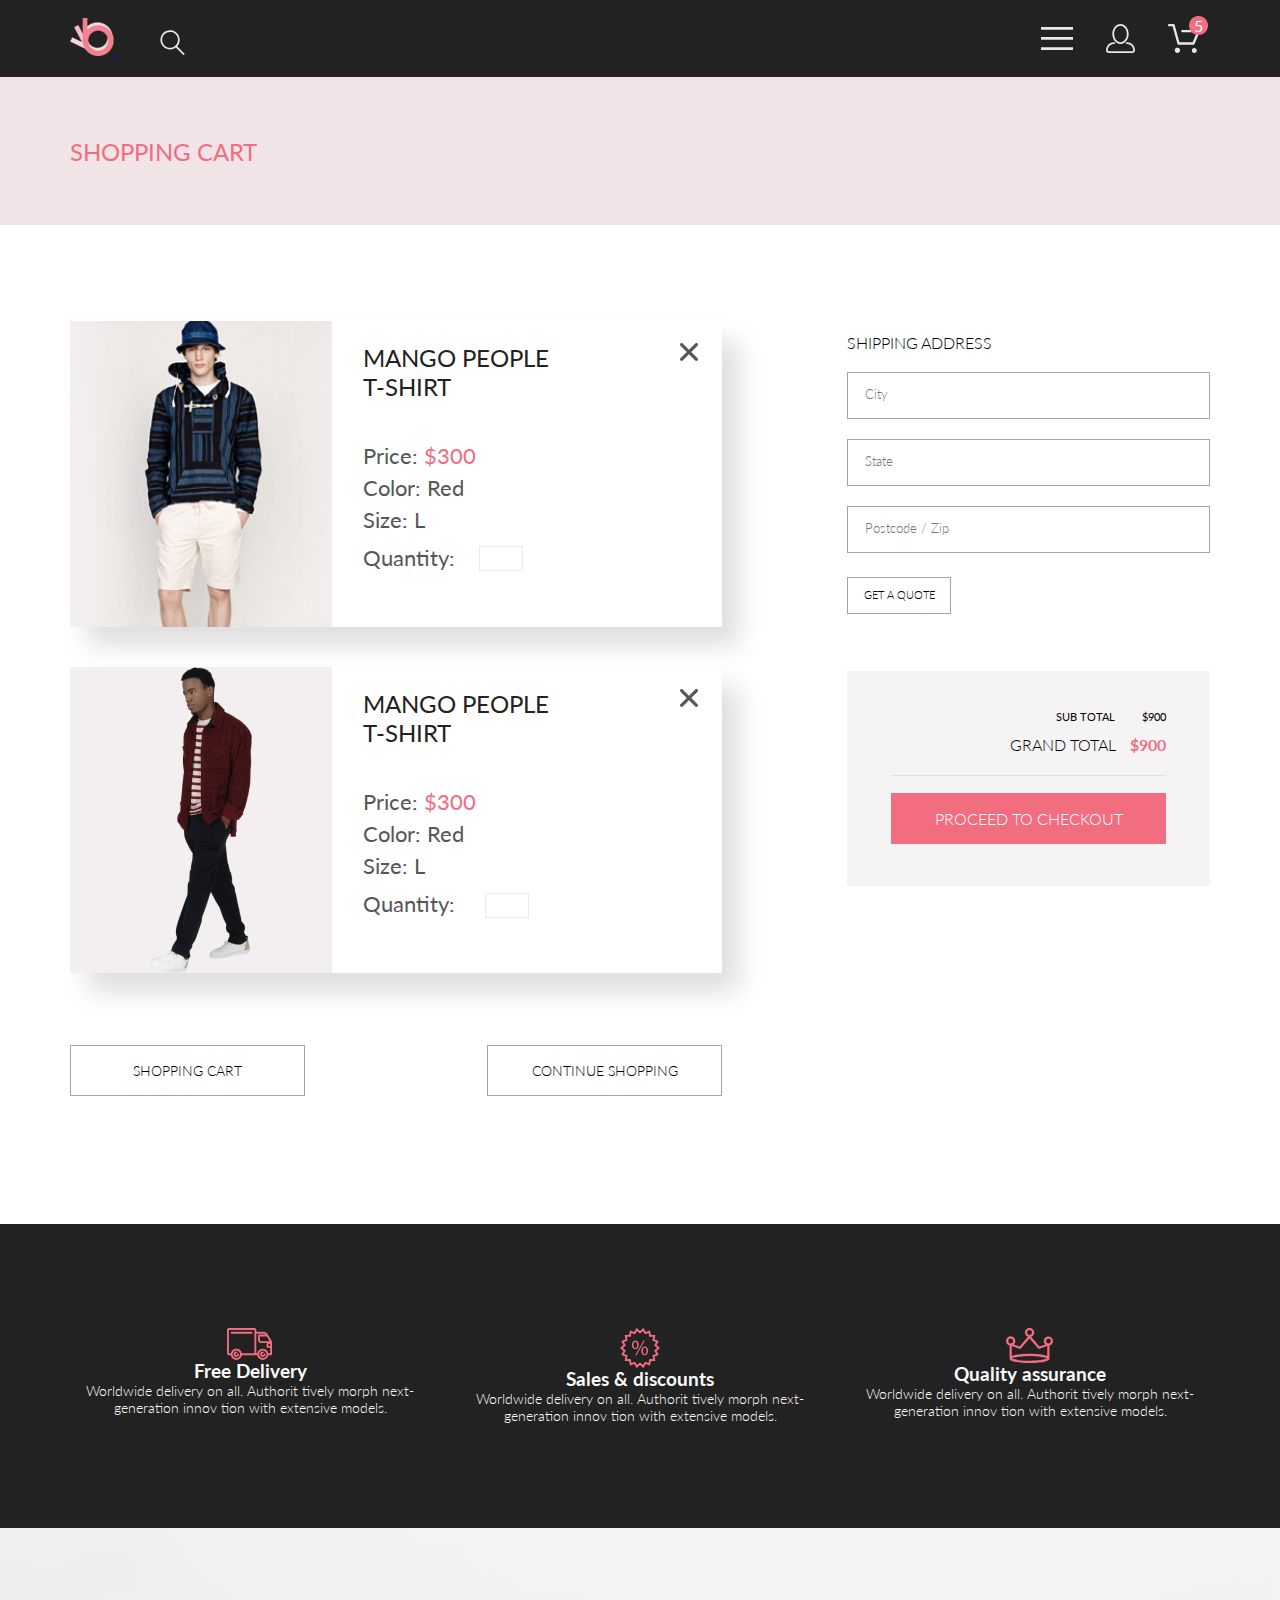
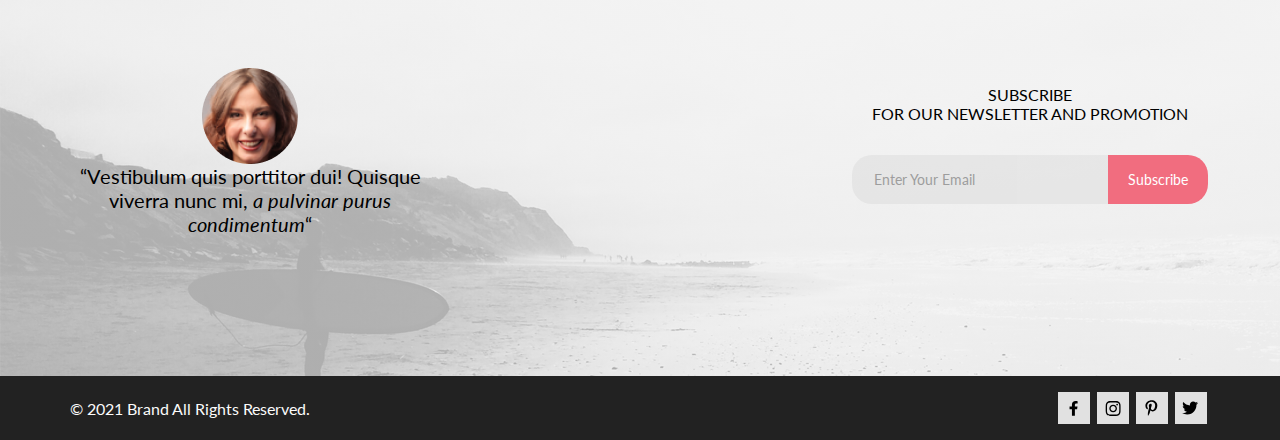
==== commit 75c963cf: "Add adaptive for Catalog, Cart and Product sites." ====
--- a/cart.html
+++ b/cart.html
@@ -51,14 +51,14 @@
         </header>
 
         <main>
-            <section class="breadcrump promo center">
+            <section class="breadcrump promo center breadcrump-cart">
                 <p><span class="breadcrump-header">SHOPPING CART</span></p>
             </section>
 
             <section class="cart center">
                 <div class="purchase-list">
                     <div class="purchase-item">
-                        <img src="img/cart-img-1.png" alt="image">
+                        <img class="purchase-img" src="img/cart-img-1.png" alt="image">
                         <div class="purchase-descr-block">
                             <div class="purchase-header-block">
                                 <p class="purchase-header">MANGO PEOPLE <br> T-SHIRT</p>
@@ -73,12 +73,14 @@
                             </p>
                             <p class="purchase-descr purchase-color">Color: Red</p>
                             <p class="purchase-descr purchase-size">Size: L</p>
-                            <p class="purchase-descr purchase-qnt">Quantity: <input type="number"
-                                    class="purchase-qnt-num"></p>
+                            <div class="purchase-qnt-block">
+                                <p class="purchase-descr purchase-qnt">Quantity: </p><input type="number"
+                                    class="purchase-qnt-num">
+                            </div>
                         </div>
                     </div>
                     <div class="purchase-item">
-                        <img src="img/cart-img-2.png" alt="image">
+                        <img class="purchase-img" src="img/cart-img-2.png" alt="image">
                         <div class="purchase-descr-block">
                             <div class="purchase-header-block">
                                 <p class="purchase-header">MANGO PEOPLE <br> T-SHIRT</p><button
@@ -93,8 +95,10 @@
                             </p>
                             <p class="purchase-descr purchase-color">Color: Red</p>
                             <p class="purchase-descr purchase-size">Size: L</p>
-                            <p class="purchase-descr purchase-qnt">Quantity: <input type="number"
-                                    class="purchase-qnt-num"></p>
+                            <div class="purchase-qnt-block">
+                                <p class="purchase-descr purchase-qnt">Quantity: <input type="number"
+                                        class="purchase-qnt-num"></p>
+                            </div>
                         </div>
                     </div>
                     <div class="purchase-btns">
--- a/css/style.css
+++ b/css/style.css
@@ -19,6 +19,10 @@
   margin: 0 auto;
 }
 
+.text {
+  margin: 0;
+}
+
 .header {
   background-color: #222;
   padding: 18px 0;
@@ -54,6 +58,7 @@
   -webkit-box-align: center;
       -ms-flex-align: center;
           align-items: center;
+  margin-right: 10px;
 }
 
 .header-cart {
@@ -92,7 +97,7 @@
   -webkit-box-pack: justify;
       -ms-flex-pack: justify;
           justify-content: space-between;
-  height: 148px;
+  min-height: 148px;
   -webkit-box-align: center;
       -ms-flex-align: center;
           align-items: center;
@@ -128,15 +133,28 @@
           justify-content: flex-end;
   background-image: url(../img/promo-background.png);
   background-repeat: no-repeat;
-  background-position: -226px bottom;
+  background-position: -64% bottom;
+}
+
+.promo-wrap .image {
+  left: -50px;
+}
+
+.promo-title-block {
+  margin: -60px 99px 0 0;
 }
 
 .promo-title {
-  margin: 0;
-  width: 50%;
   border-left: 12px solid #F16D7F;
-  margin-top: -60px;
   padding-left: 16px;
+}
+
+.promo-title__text1 {
+  font-size: 48px;
+}
+
+.promo-title__text2 {
+  font-size: 32px;
 }
 
 .center {
@@ -163,7 +181,7 @@
 
 .offer-item {
   height: 260px;
-  width: 360px;
+  width: 31.5%;
   text-align: center;
   display: -webkit-box;
   display: -ms-flexbox;
@@ -174,6 +192,7 @@
   -webkit-box-pack: center;
       -ms-flex-pack: center;
           justify-content: center;
+  background-size: 100% 100%;
 }
 
 .offer-item-1 {
@@ -231,7 +250,7 @@
   -webkit-box-direction: normal;
       -ms-flex-direction: column;
           flex-direction: column;
-  width: 31.5%;
+  width: 360px;
   background-color: #F8F8F8;
   margin-bottom: 30px;
   position: relative;
@@ -276,16 +295,6 @@
   color: #F16D7F;
 }
 
-.product-stock-btn {
-  margin-top: 18px;
-  width: 211px;
-  border: 1px solid #FF6A6A;
-  padding: 14px 38px;
-  text-align: center;
-  color: #F26376;
-  text-decoration: none;
-}
-
 .product-link {
   text-decoration: none;
   color: #222;
@@ -293,6 +302,18 @@
 
 .product-link:hover {
   color: #0000FF;
+}
+
+.product-items__catalog {
+  display: -webkit-box;
+  display: -ms-flexbox;
+  display: flex;
+  -webkit-box-pack: justify;
+      -ms-flex-pack: justify;
+          justify-content: space-between;
+  -ms-flex-wrap: wrap;
+      flex-wrap: wrap;
+  width: 100%;
 }
 
 .overlay {
@@ -334,11 +355,6 @@
   color: #FFFFFF;
 }
 
-.overlay-btn-img {
-  padding: 11px;
-  fill: #FFFFFF;
-}
-
 .overlay-btn:hover {
   color: #F16D7F;
   background-color: #FFFFFF;
@@ -352,6 +368,11 @@
   transition: 0.3s;
 }
 
+.overlay-btn-img {
+  padding: 11px;
+  fill: #FFFFFF;
+}
+
 .product:hover .overlay {
   opacity: 1;
   -webkit-transition: 0.4s;
@@ -371,7 +392,7 @@
 
 .feature {
   width: 360px;
-  padding: 104px 0;
+  margin: 104px 0;
   color: #FBFBFB;
 }
 
@@ -597,7 +618,7 @@
 .filter[open] {
   display: block;
   position: absolute;
-  z-index: 1;
+  z-index: 2;
   background-color: #FFFFFF;
   -webkit-box-shadow: 6px 4px 35px rgba(0, 0, 0, 0.21);
           box-shadow: 6px 4px 35px rgba(0, 0, 0, 0.21);
@@ -608,7 +629,7 @@
   fill: #EF5B70;
 }
 
-.filter[open] .filter-header {
+.filter[open] .filter-header-block {
   color: #EF5B70;
 }
 
@@ -625,27 +646,25 @@
           justify-content: space-between;
   padding: 13px 13px 0;
   width: 31.5%;
-}
-
-.sort-name {
-  font-size: 14px;
-  font-weight: 400;
-  line-height: 17px;
-  color: #6F6E6E;
-  position: relative;
-}
-
-.sort-name-filter {
-  position: absolute;
   z-index: 1;
-  background-color: #FFFFFF;
-  -webkit-box-shadow: 6px 4px 35px rgba(0, 0, 0, 0.21);
-          box-shadow: 6px 4px 35px rgba(0, 0, 0, 0.21);
-  color: #6F6E6E;
-  border: none;
-}
-
-.size-filter {
+}
+
+.sort-block__checkbox {
+  display: -webkit-box;
+  display: -ms-flexbox;
+  display: flex;
+}
+
+.sort-block__checkbox:not(:last-child) {
+  margin-bottom: 6px;
+}
+
+.sort-block__input {
+  margin-left: 0;
+  margin-right: 0;
+}
+
+.sort-block__filter {
   display: -webkit-box;
   display: -ms-flexbox;
   display: flex;
@@ -653,9 +672,109 @@
   -webkit-box-direction: normal;
       -ms-flex-direction: column;
           flex-direction: column;
-  text-align: left;
-  width: 79px;
+  border-style: none;
+}
+
+.checkbox-text {
   margin: 0;
+}
+
+.sort-price-input__block {
+  display: -webkit-box;
+  display: -ms-flexbox;
+  display: flex;
+  -webkit-box-pack: justify;
+      -ms-flex-pack: justify;
+          justify-content: space-between;
+}
+
+.sort-price-input {
+  max-width: 70px;
+  border: 1px solid #6F6E6E;
+  padding: 5px;
+  text-align: center;
+}
+
+.sort-price-btn {
+  background-color: #F16D7F;
+  border: 1px solid transparent;
+  color: white;
+  padding: 5px;
+  width: 100%;
+}
+
+.sort-price-btn:hover {
+  background-color: white;
+  border: 1px solid #F16D7F;
+  color: #F16D7F;
+  -webkit-transition: 0.4s;
+  transition: 0.4s;
+}
+
+.sort-price-input::-webkit-input-placeholder {
+  color: #6F6E6E;
+  opacity: 0.5;
+}
+
+.sort-price-input:-ms-input-placeholder {
+  color: #6F6E6E;
+  opacity: 0.5;
+}
+
+.sort-price-input::-ms-input-placeholder {
+  color: #6F6E6E;
+  opacity: 0.5;
+}
+
+.sort-price-input::placeholder {
+  color: #6F6E6E;
+  opacity: 0.5;
+}
+
+.sort-qnt-input__block {
+  display: -webkit-box;
+  display: -ms-flexbox;
+  display: flex;
+  -webkit-box-pack: justify;
+      -ms-flex-pack: justify;
+          justify-content: space-between;
+  margin-bottom: 10px;
+}
+
+.sort-qnt-input {
+  max-width: 70px;
+  border: 1px solid #6F6E6E;
+  padding: 5px;
+  text-align: center;
+}
+
+.sort-qnt-btn {
+  background-color: #F16D7F;
+  border: 1px solid transparent;
+  color: white;
+  padding: 5px;
+  width: 100%;
+}
+
+.sort-qnt-btn:hover {
+  background-color: white;
+  border: 1px solid #F16D7F;
+  color: #F16D7F;
+  -webkit-transition: 0.4s;
+  transition: 0.4s;
+}
+
+.price__min {
+  margin: 0 5px 10px 0;
+}
+
+.price__max {
+  margin: 0 0px 10px 5px;
+}
+
+.sort-block[open] {
+  display: block;
+  z-index: 1;
 }
 
 .checkbox {
@@ -665,18 +784,6 @@
 
 .checkbox-text {
   padding-left: 10px;
-}
-
-.size-select {
-  display: -webkit-box;
-  display: -ms-flexbox;
-  display: flex;
-  -webkit-box-orient: vertical;
-  -webkit-box-direction: normal;
-      -ms-flex-direction: column;
-          flex-direction: column;
-  padding: 0 10px 10px;
-  border-style: none;
 }
 
 .arrow-bottom {
@@ -863,11 +970,9 @@
   -webkit-box-pack: justify;
       -ms-flex-pack: justify;
           justify-content: space-between;
-  width: 63%;
+  width: 64%;
   margin: 65px 0 48px;
-  font-size: 14px;
-  line-height: 17px;
-  color: #6F6E6E;
+  padding: 0;
 }
 
 .product-about-btn {
@@ -903,6 +1008,26 @@
   margin-right: 23px;
 }
 
+.product-stock-btn-block {
+  margin-top: 18px;
+  display: -webkit-box;
+  display: -ms-flexbox;
+  display: flex;
+  -webkit-box-pack: center;
+      -ms-flex-pack: center;
+          justify-content: center;
+  width: 100%;
+}
+
+.product-stock-btn {
+  width: 211px;
+  border: 1px solid #FF6A6A;
+  padding: 14px 38px;
+  text-align: center;
+  color: #F26376;
+  text-decoration: none;
+}
+
 .product-stock-btn:hover {
   color: white;
   background-color: #F16D7F;
@@ -937,7 +1062,7 @@
 }
 
 .purchase-list {
-  width: 652px;
+  max-width: 652px;
 }
 
 .purchase-item {
@@ -950,6 +1075,7 @@
   margin-bottom: 40px;
   -webkit-box-shadow: 17px 19px 24px rgba(0, 0, 0, 0.13);
           box-shadow: 17px 19px 24px rgba(0, 0, 0, 0.13);
+  position: relative;
 }
 
 .purchase-descr-block {
@@ -969,7 +1095,6 @@
 
 .purchase-header {
   margin: 0;
-  width: 262px;
   font-size: 24px;
   line-height: 29px;
   color: #222222;
@@ -981,6 +1106,8 @@
   height: 18px;
   width: 18px;
   padding: 0;
+  position: absolute;
+  right: 24px;
 }
 
 .purchase-cancel-btn-img {
@@ -1001,6 +1128,15 @@
 
 .purchase-price-num {
   color: #F16D7F;
+}
+
+.purchase-qnt-block {
+  display: -webkit-box;
+  display: -ms-flexbox;
+  display: flex;
+  -webkit-box-align: center;
+      -ms-flex-align: center;
+          align-items: center;
 }
 
 .purchase-qnt-num {
@@ -1027,6 +1163,7 @@
   border: 1px solid #A4A4A4;
   padding: 16px 40px;
   background-color: #FFFFFF;
+  min-width: 235px;
 }
 
 .purchase-btn-name {
@@ -1040,10 +1177,6 @@
   -webkit-transition: 0.3s;
   transition: 0.3s;
   color: white;
-}
-
-.purchase-checkout {
-  width: 31.5%;
 }
 
 .shipping-adr {
@@ -1080,31 +1213,6 @@
   margin-top: 20px;
   border: 1px solid #A4A4A4;
   padding: 13px 0 16px 17px;
-  font-size: 16px;
-}
-
-.shipping-adr-input::-webkit-input-placeholder {
-  font-weight: 300;
-  font-size: 13px;
-  line-height: 16px;
-  color: #B1B1B1;
-}
-
-.shipping-adr-input:-ms-input-placeholder {
-  font-weight: 300;
-  font-size: 13px;
-  line-height: 16px;
-  color: #B1B1B1;
-}
-
-.shipping-adr-input::-ms-input-placeholder {
-  font-weight: 300;
-  font-size: 13px;
-  line-height: 16px;
-  color: #B1B1B1;
-}
-
-.shipping-adr-input::placeholder {
   font-weight: 300;
   font-size: 13px;
   line-height: 16px;
@@ -1233,71 +1341,21 @@
 .reg-form-input {
   border: 1px solid #A4A4A4;
   padding: 13px 0 16px 17px;
-  font-size: 16px;
-  margin-bottom: 20px;
-}
-
-.reg-form-input::-webkit-input-placeholder {
   font-weight: 300;
   font-size: 13px;
   line-height: 16px;
   color: #B1B1B1;
-}
-
-.reg-form-input:-ms-input-placeholder {
+  margin-bottom: 20px;
+}
+
+.reg-form-input__pass {
+  border: 1px solid #A4A4A4;
+  padding: 13px 0 16px 17px;
   font-weight: 300;
   font-size: 13px;
   line-height: 16px;
   color: #B1B1B1;
-}
-
-.reg-form-input::-ms-input-placeholder {
-  font-weight: 300;
-  font-size: 13px;
-  line-height: 16px;
-  color: #B1B1B1;
-}
-
-.reg-form-input::placeholder {
-  font-weight: 300;
-  font-size: 13px;
-  line-height: 16px;
-  color: #B1B1B1;
-}
-
-.reg-form-input__pass {
-  border: 1px solid #A4A4A4;
-  padding: 13px 0 16px 17px;
-  font-size: 16px;
   margin-bottom: 15;
-}
-
-.reg-form-input__pass::-webkit-input-placeholder {
-  font-weight: 300;
-  font-size: 13px;
-  line-height: 16px;
-  color: #B1B1B1;
-}
-
-.reg-form-input__pass:-ms-input-placeholder {
-  font-weight: 300;
-  font-size: 13px;
-  line-height: 16px;
-  color: #B1B1B1;
-}
-
-.reg-form-input__pass::-ms-input-placeholder {
-  font-weight: 300;
-  font-size: 13px;
-  line-height: 16px;
-  color: #B1B1B1;
-}
-
-.reg-form-input__pass::placeholder {
-  font-weight: 300;
-  font-size: 13px;
-  line-height: 16px;
-  color: #B1B1B1;
 }
 
 .reg-form-pass-req {
@@ -1334,10 +1392,10 @@
 }
 
 .reg-form-btn {
-  border: 1px solid transparent;
   margin: 0;
   background-color: #F16D7F;
   color: white;
+  border: none;
   padding: 16px 29px;
   font-weight: 300;
   font-size: 16px;
@@ -1391,4 +1449,438 @@
   list-style-image: url(../img/icon-checkmark.png);
   padding: 8px 16px;
 }
+
+.flayout-container {
+  position: relative;
+  font-size: 14px;
+  font-weight: 400;
+  line-height: 17px;
+  color: #6F6E6E;
+}
+
+.flayout-btn {
+  background-color: transparent;
+  border: none;
+  color: #6F6E6E;
+  font-size: 14px;
+  padding: 0 0 5px;
+}
+
+.flayout-content {
+  padding: 7px 9px 11px;
+  display: none;
+  position: absolute;
+  z-index: 1;
+  border: none;
+  background-color: #FFFFFF;
+  -webkit-box-shadow: 6px 4px 35px rgba(0, 0, 0, 0.21);
+          box-shadow: 6px 4px 35px rgba(0, 0, 0, 0.21);
+}
+
+.flayout-content__trending {
+  width: 100%;
+}
+
+.flayout-container:hover .flayout-content {
+  display: block;
+  right: 0;
+}
+
+@media (max-width: 1180px) {
+  .center {
+    padding: 0 calc(50% - 768px / 2);
+  }
+  .wrap {
+    padding: 0 calc(50% - 768px / 2);
+  }
+  .promo-wrap {
+    height: 564px;
+    background-position: -100% bottom;
+    background-size: 600px 564px;
+  }
+  .promo-title-block {
+    margin: -60px 20px 0 0;
+  }
+  .offer-item {
+    height: 180px;
+  }
+  .offer-item-4 {
+    height: 140px;
+  }
+  .product-items__catalog .product:last-child {
+    display: none;
+  }
+  .catalog-products {
+    margin: 24px 0 64px;
+  }
+  .catalog-header {
+    -webkit-box-pack: end;
+        -ms-flex-pack: end;
+            justify-content: flex-end;
+    margin-bottom: 40px;
+  }
+  .sort {
+    width: unset;
+    padding: unset;
+  }
+  .product-items__product .product:last-child {
+    display: none;
+  }
+  .filter {
+    padding: unset;
+  }
+  .sort-type:not(:last-child) {
+    margin-right: 28px;
+  }
+  .catalog-pagination {
+    margin-top: 23px;
+  }
+  .product-about-content {
+    padding: 65px 107px;
+  }
+  .product-about-sort {
+    width: 40vw;
+  }
+  .cart {
+    -webkit-box-orient: vertical;
+    -webkit-box-direction: normal;
+        -ms-flex-direction: column;
+            flex-direction: column;
+  }
+  .shipping-adr {
+    max-width: 360px;
+    width: 100%;
+  }
+  .purchase-list {
+    max-width: unset;
+  }
+  .purchase-item {
+    -webkit-box-pack: unset;
+        -ms-flex-pack: unset;
+            justify-content: unset;
+  }
+  .purchase-total {
+    margin-top: 50px;
+    max-height: 214px;
+    max-width: 360px;
+    -webkit-box-sizing: border-box;
+            box-sizing: border-box;
+  }
+  .purchase-checkout {
+    display: -webkit-box;
+    display: -ms-flexbox;
+    display: flex;
+    -webkit-box-pack: justify;
+        -ms-flex-pack: justify;
+            justify-content: space-between;
+    width: 100%;
+    margin-top: 64px;
+  }
+  .purchase-btns {
+    -webkit-box-pack: center;
+        -ms-flex-pack: center;
+            justify-content: center;
+  }
+  .purchase-btns .purchase-btn:first-child {
+    margin-right: 48px;
+  }
+}
+
+@media (max-width: 799px) {
+  .center {
+    padding: 0 calc(50% - 740px / 2);
+  }
+  .wrap {
+    padding: 0 calc(50% - 740px / 2);
+  }
+  .header-wrap {
+    padding: 0 calc(50% - 740px / 2);
+    padding: 0 32px;
+  }
+  .promo-title-block {
+    margin: -60px 32px 0 0;
+  }
+  .promo-title__text1 {
+    font-size: 44px;
+  }
+  .promo-title__text2 {
+    font-size: 24px;
+  }
+  .promo-wrap {
+    height: 367px;
+    background-position: 0px bottom;
+    background-size: 386px 368px;
+  }
+  .offers {
+    margin-top: 20px;
+  }
+  .offer-item {
+    height: 180px;
+  }
+  .offer-item-4 {
+    height: 120px;
+    margin-top: 20px;
+  }
+  .product {
+    margin-bottom: 17px;
+  }
+  .features {
+    -webkit-box-orient: vertical;
+    -webkit-box-direction: normal;
+        -ms-flex-direction: column;
+            flex-direction: column;
+    -webkit-box-align: center;
+        -ms-flex-align: center;
+            align-items: center;
+  }
+  .feature {
+    margin: 0 0 48px;
+  }
+  .feature:first-child {
+    margin-top: 48px;
+  }
+  .feature:last-child {
+    margin-bottom: 64px;
+  }
+  .feedback {
+    -webkit-box-orient: vertical;
+    -webkit-box-direction: normal;
+        -ms-flex-direction: column;
+            flex-direction: column;
+    -webkit-box-align: center;
+        -ms-flex-align: center;
+            align-items: center;
+    -ms-flex-pack: distribute;
+        justify-content: space-around;
+    height: unset;
+  }
+  .feedback .feedback-item:first-child {
+    margin-top: 54px;
+  }
+  .feedback .feedback-item:last-child {
+    margin: 48px 0 140px;
+  }
+  .feedback .feedback-subscr-text-1 {
+    line-height: 29px;
+    font-weight: bold;
+  }
+  .feedback .feedback-subscr-text-1 {
+    line-height: 27px;
+    font-size: 18px;
+  }
+  .subscribe {
+    margin: 0;
+  }
+  .product-about-sort {
+    width: 60vw;
+    -webkit-box-pack: center;
+        -ms-flex-pack: center;
+            justify-content: center;
+  }
+  .product-about-content {
+    margin-top: unset;
+    padding: 65px 107px;
+  }
+  .product-about-line {
+    width: 80vw;
+  }
+  .product-about.center {
+    padding: 0;
+  }
+  .sort-type:not(:last-child) {
+    margin-right: 24px;
+  }
+}
+
+@media (max-width: 740px) {
+  .header-wrap {
+    padding: 0 16px;
+  }
+  .header-account {
+    display: none;
+  }
+  .header-cart {
+    display: none;
+  }
+  .promo-wrap {
+    background-image: none;
+    display: -webkit-box;
+    display: -ms-flexbox;
+    display: flex;
+    -webkit-box-pack: center;
+        -ms-flex-pack: center;
+            justify-content: center;
+  }
+  .promo-title-block {
+    margin: 0;
+  }
+  .offers {
+    -webkit-box-pack: center;
+        -ms-flex-pack: center;
+            justify-content: center;
+    -ms-flex-wrap: wrap;
+        flex-wrap: wrap;
+    margin-top: 64px;
+  }
+  .offer-item {
+    width: 360px;
+    height: 260px;
+  }
+  .offer-item:not(:last-child) {
+    margin-bottom: 32px;
+  }
+  .offer-item-4 {
+    height: 111px;
+    background-size: cover;
+    margin: 0;
+  }
+  .products {
+    margin-top: 26px;
+  }
+  .product-items {
+    -webkit-box-orient: vertical;
+    -webkit-box-direction: normal;
+        -ms-flex-direction: column;
+            flex-direction: column;
+    width: unset;
+  }
+  .product-about-content {
+    padding: 65px 24px;
+  }
+  .product-about-header {
+    margin-bottom: 32px;
+  }
+  .product-about-descr {
+    line-height: 20px;
+  }
+  .product-about-price {
+    margin: 32px 0;
+  }
+  .product-about-line {
+    width: 45vw;
+  }
+  .product-about-sort {
+    width: 84vw;
+  }
+  .footer-wrap {
+    -webkit-box-orient: vertical;
+    -webkit-box-direction: normal;
+        -ms-flex-direction: column;
+            flex-direction: column;
+  }
+  .footer-left {
+    -webkit-box-ordinal-group: 2;
+        -ms-flex-order: 1;
+            order: 1;
+  }
+  .footer-right {
+    margin: 40px 0;
+  }
+  .copyright {
+    margin: 0;
+  }
+  .breadcrump {
+    -webkit-box-orient: vertical;
+    -webkit-box-direction: normal;
+        -ms-flex-direction: column;
+            flex-direction: column;
+    -webkit-box-pack: unset;
+        -ms-flex-pack: unset;
+            justify-content: unset;
+  }
+  .breadcrump-header-block {
+    margin-top: 24px;
+  }
+  .breadcrump-header-block p {
+    margin: 0;
+  }
+  .breadcrump-paths {
+    margin: 32px 0 46px;
+  }
+  .breadcrump-paths-list {
+    margin: 0;
+    padding: 0;
+  }
+  .filter-header {
+    display: none;
+  }
+  .filter-icon {
+    width: 38px;
+    height: 25px;
+    margin-left: 16px;
+  }
+  .sort-type:not(:last-child) {
+    margin-right: 24px;
+  }
+  .flayout-btn {
+    font-size: 12px;
+  }
+  .catalog-header {
+    padding: 0 16px;
+  }
+  .breadcrump-cart {
+    -webkit-box-pack: center;
+        -ms-flex-pack: center;
+            justify-content: center;
+  }
+  .cart {
+    margin: 39px 0 96px;
+  }
+  .purchase-img {
+    max-width: 144px;
+  }
+  .purchase-header-block {
+    margin-bottom: 26px;
+  }
+  .purchase-descr-block {
+    padding: 17px;
+  }
+  .purchase-header {
+    font-size: 16px;
+    line-height: 19px;
+  }
+  .purchase-descr {
+    margin: 2px 0;
+    font-size: 14px;
+    line-height: 17px;
+  }
+  .purchase-qnt-num {
+    width: 24px;
+    height: 15px;
+  }
+  .purchase-list {
+    padding: calc(27vw - 50% / 2);
+  }
+  .purchase-btns {
+    margin-top: 30px;
+  }
+  .purchase-btn {
+    min-width: 175px;
+    min-height: 33px;
+    padding: 9px;
+  }
+  .purchase-btn-name {
+    font-size: 12px;
+    line-height: 14px;
+  }
+  .purchase-cancel-btn {
+    right: 17px;
+  }
+  .purchase-cancel-btn-img {
+    width: 10px;
+    height: 10px;
+  }
+  .purchase-checkout {
+    -webkit-box-orient: vertical;
+    -webkit-box-direction: normal;
+        -ms-flex-direction: column;
+            flex-direction: column;
+    -webkit-box-align: center;
+        -ms-flex-align: center;
+            align-items: center;
+  }
+  .purchase-btns .purchase-btn:first-child {
+    margin-right: 9px;
+  }
+}
 /*# sourceMappingURL=style.css.map */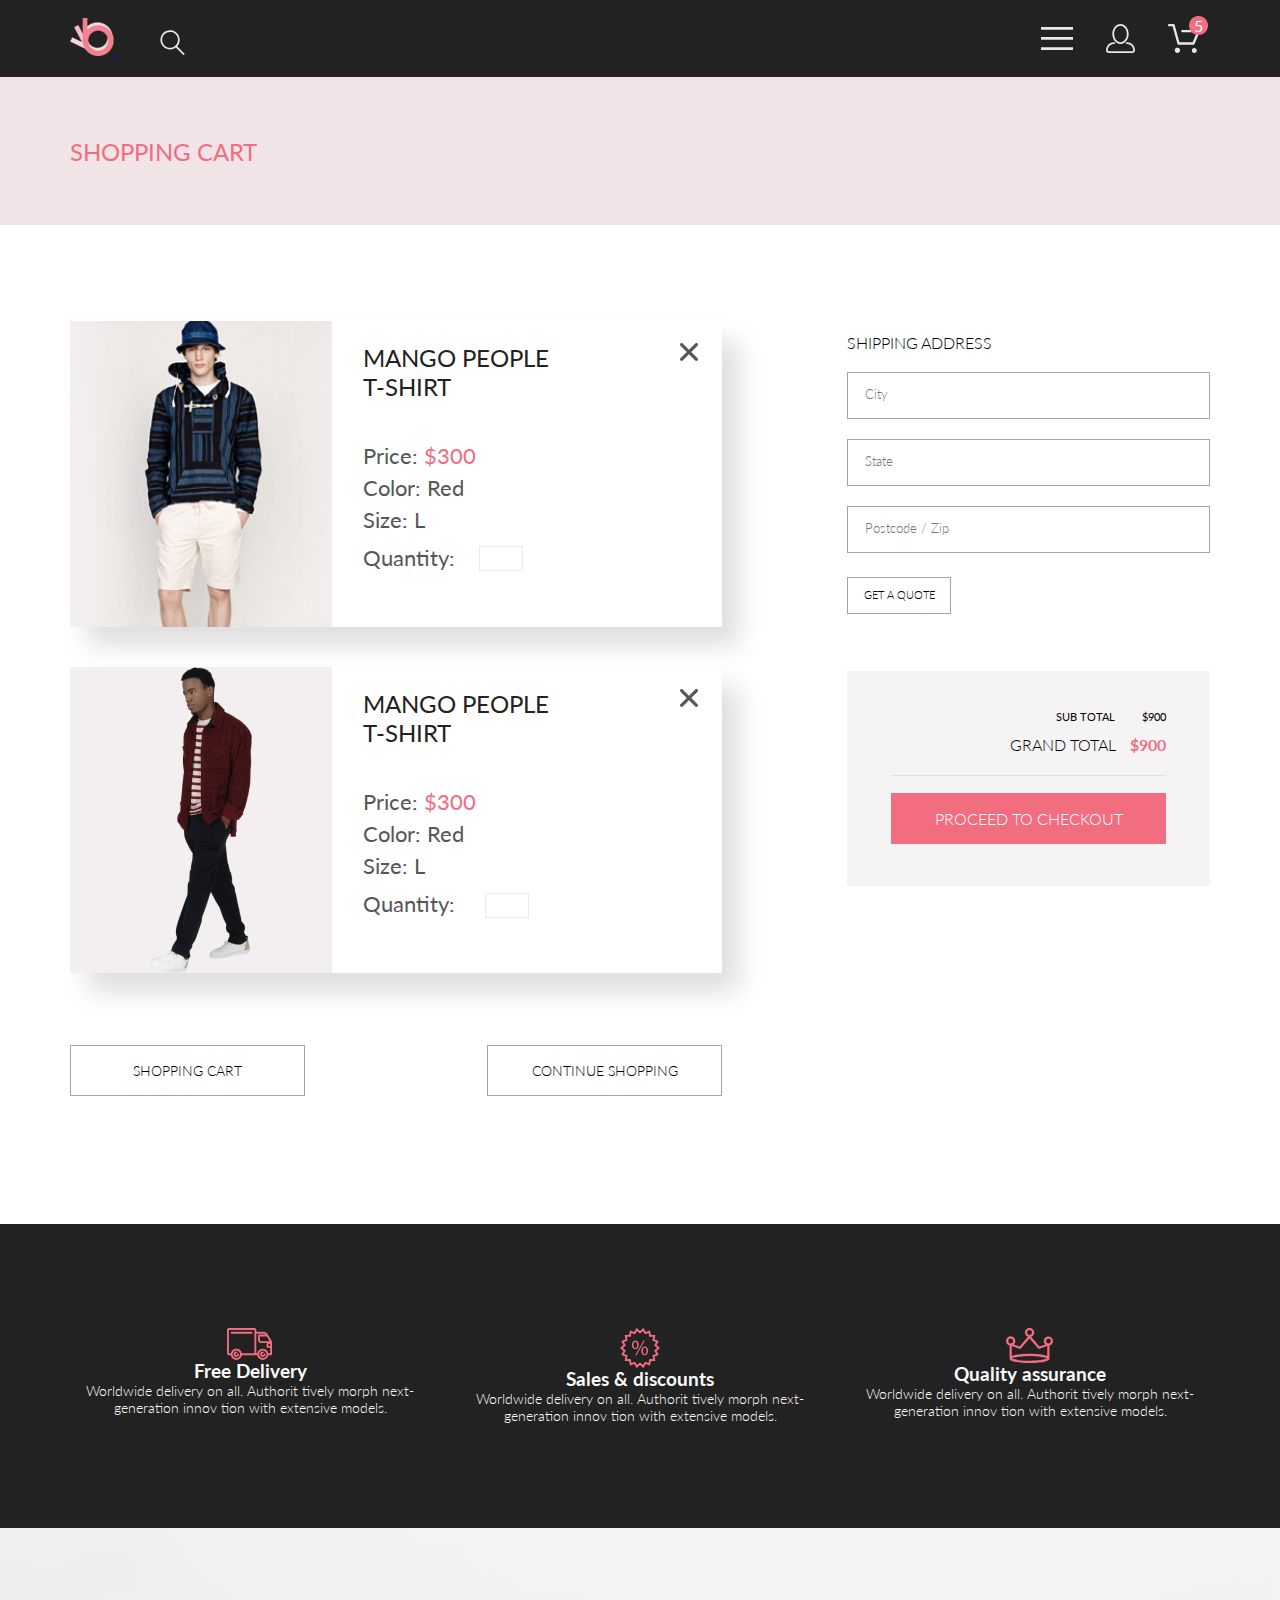
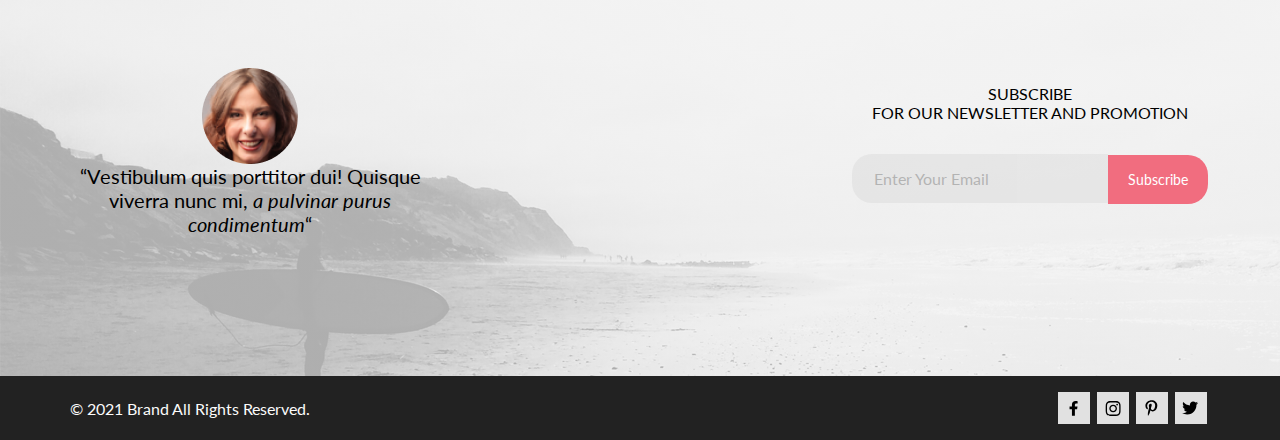
==== commit ccdd6c9b: "Add adaptive for Registration page." ====
--- a/cart.html
+++ b/cart.html
@@ -51,7 +51,7 @@
         </header>
 
         <main>
-            <section class="breadcrump promo center breadcrump-cart">
+            <section class="breadcrump promo center breadcrump-center375">
                 <p><span class="breadcrump-header">SHOPPING CART</span></p>
             </section>
 
--- a/css/style.css
+++ b/css/style.css
@@ -437,12 +437,33 @@
   height: 49px;
   background-color: #E1E1E1;
   opacity: 0.67;
-  font-size: 14px;
+  font-size: 16px;
   line-height: 17px;
   border: none;
   border-top-left-radius: 20px;
   border-bottom-left-radius: 20px;
   padding-left: 22px;
+  color: black;
+}
+
+.email-input::-webkit-input-placeholder {
+  color: #4D4D4D;
+  opacity: 0.5;
+}
+
+.email-input:-ms-input-placeholder {
+  color: #4D4D4D;
+  opacity: 0.5;
+}
+
+.email-input::-ms-input-placeholder {
+  color: #4D4D4D;
+  opacity: 0.5;
+}
+
+.email-input::placeholder {
+  color: #4D4D4D;
+  opacity: 0.5;
 }
 
 .button-subscribe {
@@ -1346,6 +1367,8 @@
   line-height: 16px;
   color: #B1B1B1;
   margin-bottom: 20px;
+  font-weight: 400;
+  color: black;
 }
 
 .reg-form-input__pass {
@@ -1421,6 +1444,26 @@
   transition: 0.3s;
 }
 
+.reg .reg-form-input::-webkit-input-placeholder {
+  color: #B1B1B1;
+  opacity: 0.5;
+}
+
+.reg .reg-form-input:-ms-input-placeholder {
+  color: #B1B1B1;
+  opacity: 0.5;
+}
+
+.reg .reg-form-input::-ms-input-placeholder {
+  color: #B1B1B1;
+  opacity: 0.5;
+}
+
+.reg .reg-form-input::placeholder {
+  color: #B1B1B1;
+  opacity: 0.5;
+}
+
 .reg .login-block {
   margin: 34px 0 39px;
 }
@@ -1583,6 +1626,15 @@
   }
   .purchase-btns .purchase-btn:first-child {
     margin-right: 48px;
+  }
+  .reg-form {
+    max-width: unset;
+    margin-right: 22px;
+  }
+  .reg-perks {
+    font-size: 16px;
+    line-height: 19px;
+    max-width: 354px;
   }
 }
 
@@ -1818,7 +1870,7 @@
   .catalog-header {
     padding: 0 16px;
   }
-  .breadcrump-cart {
+  .breadcrump-center375 {
     -webkit-box-pack: center;
         -ms-flex-pack: center;
             justify-content: center;
@@ -1882,5 +1934,19 @@
   .purchase-btns .purchase-btn:first-child {
     margin-right: 9px;
   }
+  .reg {
+    -webkit-box-orient: vertical;
+    -webkit-box-direction: normal;
+        -ms-flex-direction: column;
+            flex-direction: column;
+    -webkit-box-align: center;
+        -ms-flex-align: center;
+            align-items: center;
+    padding: 0 16px;
+    margin: 40px 0 100px;
+  }
+  .reg-form {
+    margin: 0 0 40px;
+  }
 }
 /*# sourceMappingURL=style.css.map */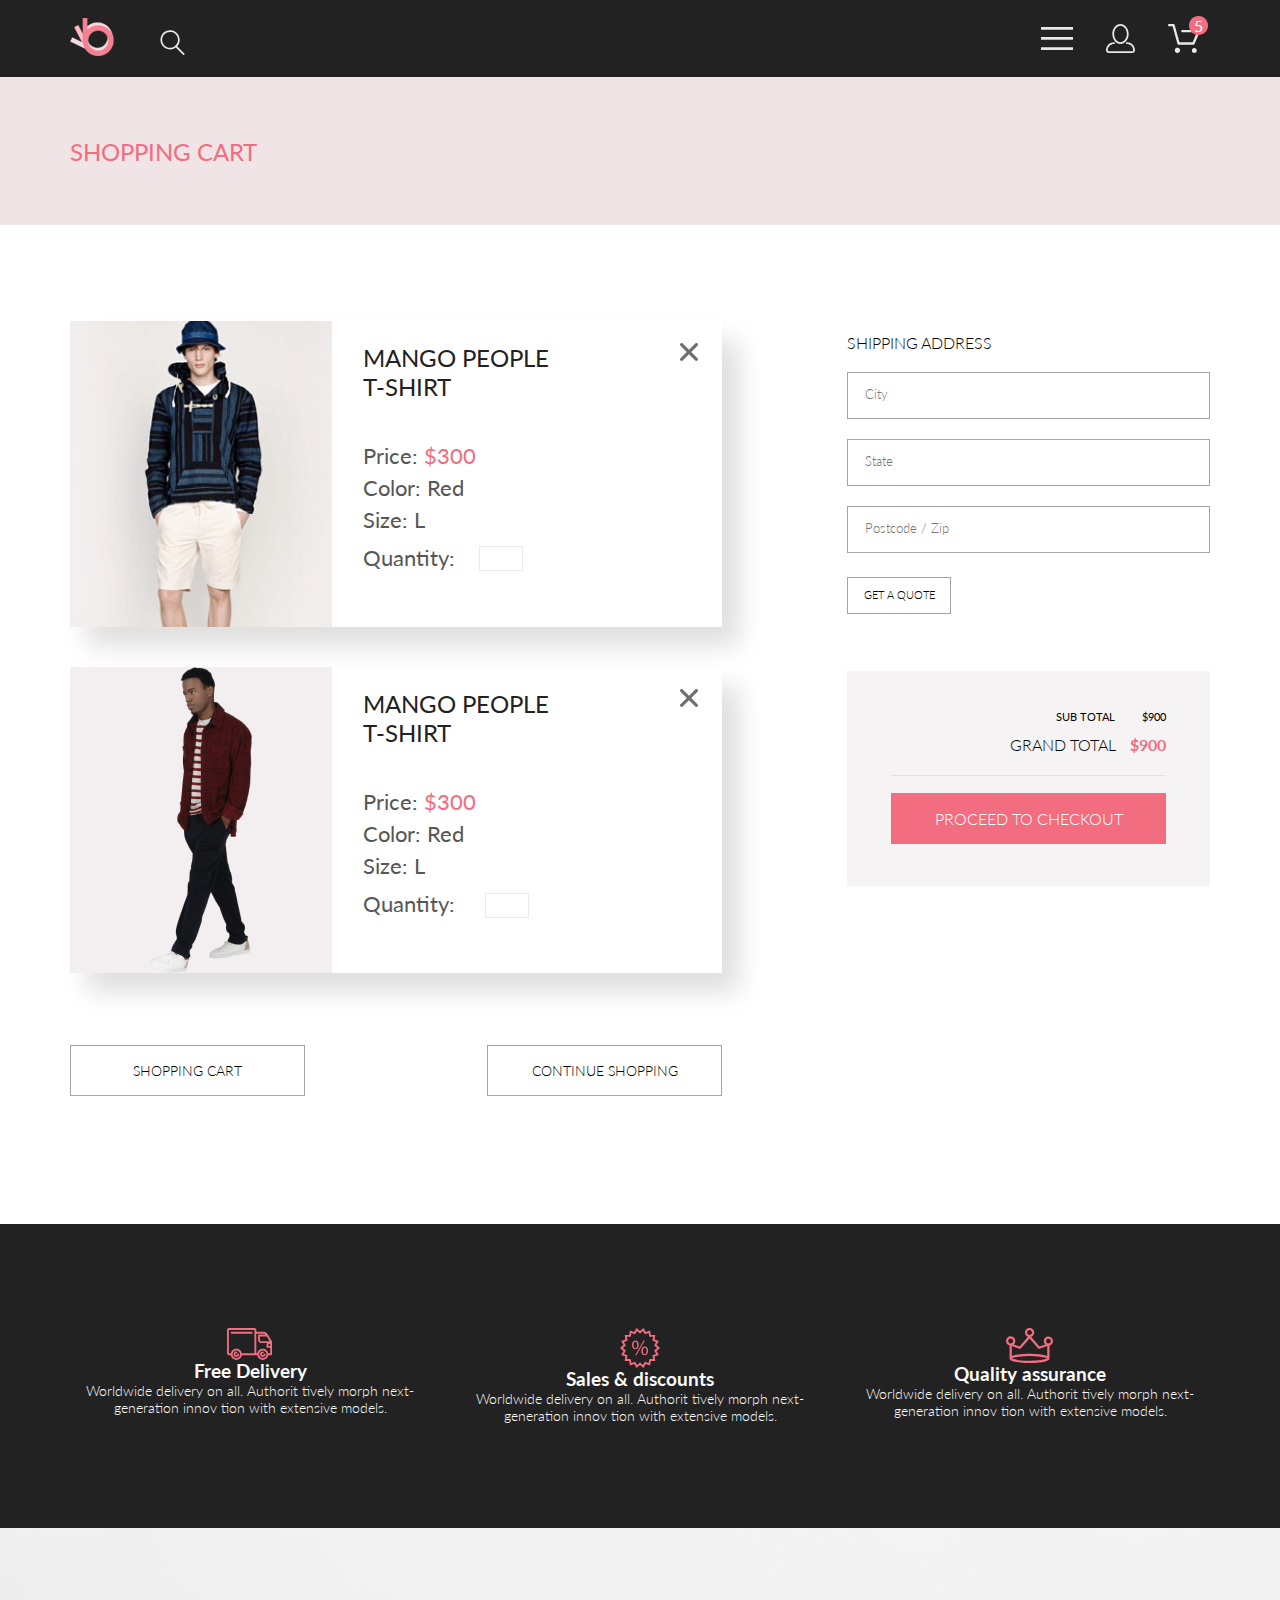
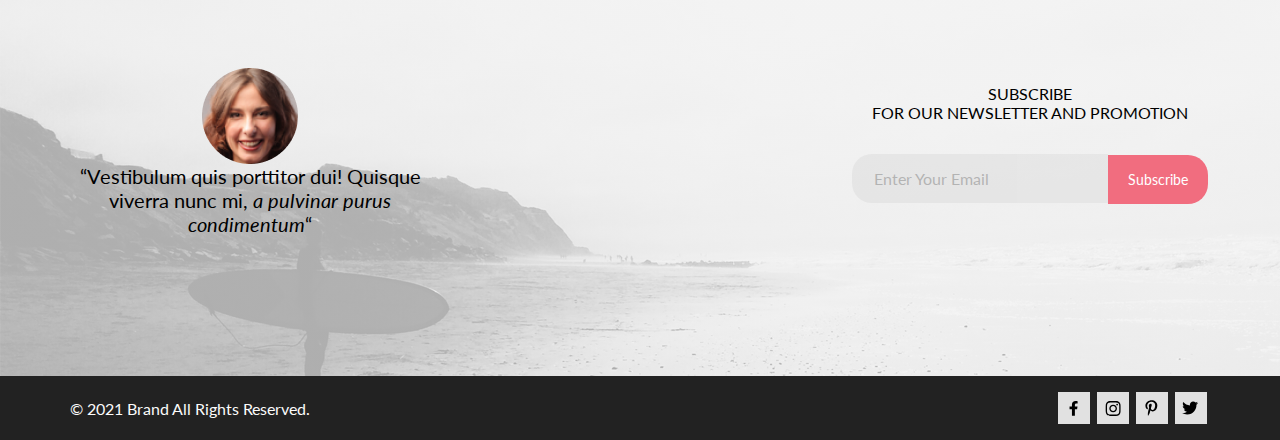
==== commit 9422cd03: "Add main menu." ====
--- a/cart.html
+++ b/cart.html
@@ -26,12 +26,11 @@
                     </a>
                 </div>
 
-                <nav class="header-right">
-                    <div class="header-burger">
-                        <a href="#" class="header-burger-link">
-                            <img src="img/icon-burger.svg" alt="logo" width="32" height="23" class="header-burger">
-                        </a>
-                    </div>
+                <div class="header-right">
+                    <label class="header-burger-logo" for="burger-chkb">
+                        <img src="img/icon-burger.svg" alt="logo" width="32" height="23" class="header-burger">
+                    </label>
+
                     <div class="header-account">
                         <a href="#" class="header-account-link">
                             <img src="img/icon-account.svg" alt="logo" width="29" height="29" class="header-account">
@@ -45,9 +44,74 @@
                             <p class="header-cart-items-num">5</p>
                         </div>
                     </div>
-                </nav>
+                </div>
 
             </div>
+
+            <input type="checkbox" class="header-burger-chkb" id="burger-chkb">
+            <nav class="menu-block">
+                <div class="menu-block__wrap">
+                    <h2 class="menu-header">MENU</h2>
+                    <label class="cross-icon-btn menu-close-btn" for="burger-chkb"><svg
+                            class="cross-icon-img menu-cross-icon" width="18" height="18" viewBox="0 0 18 18"
+                            fill="none" xmlns="http://www.w3.org/2000/svg">
+                            <path
+                                d="M11.2453 9L17.5302 2.71516C17.8285 2.41741 17.9962 2.01336 17.9966 1.59191C17.997 1.17045 17.8299 0.76611 17.5322 0.467833C17.2344 0.169555 16.8304 0.00177586 16.4089 0.00140366C15.9875 0.00103146 15.5831 0.168097 15.2848 0.465848L9 6.75069L2.71516 0.465848C2.41688 0.167571 2.01233 0 1.5905 0C1.16868 0 0.764125 0.167571 0.465848 0.465848C0.167571 0.764125 0 1.16868 0 1.5905C0 2.01233 0.167571 2.41688 0.465848 2.71516L6.75069 9L0.465848 15.2848C0.167571 15.5831 0 15.9877 0 16.4095C0 16.8313 0.167571 17.2359 0.465848 17.5342C0.764125 17.8324 1.16868 18 1.5905 18C2.01233 18 2.41688 17.8324 2.71516 17.5342L9 11.2493L15.2848 17.5342C15.5831 17.8324 15.9877 18 16.4095 18C16.8313 18 17.2359 17.8324 17.5342 17.5342C17.8324 17.2359 18 16.8313 18 16.4095C18 15.9877 17.8324 15.5831 17.5342 15.2848L11.2453 9Z" />
+                        </svg>
+                    </label>
+                    <h3 class="menu-sub-header">MAN</h3>
+                    <ul class="menu-list">
+                        <li class="menu-list__item"><a class="menu-list__item-link" href="#">Accessories</a></li>
+                        <li class="menu-list__item"><a class="menu-list__item-link" href="#">Bags</a></li>
+                        <li class="menu-list__item"><a class="menu-list__item-link" href="#">Denim</a></li>
+                        <li class="menu-list__item"><a class="menu-list__item-link" href="#">T-Shirts</a></li>
+                    </ul>
+                    <h3 class="menu-sub-header">WOMAN</h3>
+                    <ul class="menu-list">
+                        <li class="menu-list__item"><a class="menu-list__item-link" href="#">Accessories</a></li>
+                        <li class="menu-list__item"><a class="menu-list__item-link" href="#">Jackets & Coats</a>
+                        </li>
+                        <li class="menu-list__item"><a class="menu-list__item-link" href="#">Polos</a></li>
+                        <li class="menu-list__item"><a class="menu-list__item-link" href="#">T-Shirts</a></li>
+                        <li class="menu-list__item"><a class="menu-list__item-link" href="#">Shirts</a></li>
+                    </ul>
+                    <h3 class="menu-sub-header">KIDS</h3>
+                    <ul class="menu-list">
+                        <li class="menu-list__item"><a class="menu-list__item-link" href="#">Accessories</a></li>
+                        <li class="menu-list__item"><a class="menu-list__item-link" href="#">Jackets & Coats</a>
+                        </li>
+                        <li class="menu-list__item"><a class="menu-list__item-link" href="#">Polos</a></li>
+                        <li class="menu-list__item"><a class="menu-list__item-link" href="#">T-Shirts</a></li>
+                        <li class="menu-list__item"><a class="menu-list__item-link" href="#">Shirts</a></li>
+                        <li class="menu-list__item"><a class="menu-list__item-link" href="#">Bags</a></li>
+                    </ul>
+
+                    <div class="menu-acc-cart-mobile">
+                        <div class="header-account hidden-acc">
+                            <a href="#" class="header-account-link">
+                                <svg class="hidden-acc hidden-acc__img" width="29" height="29" viewBox="0 0 29 29"
+                                    fill="none" xmlns="http://www.w3.org/2000/svg">
+                                    <path
+                                        d="M14.5 19.937C19 19.937 22.656 15.464 22.656 9.968C22.656 4.472 19 0 14.5 0C13.3631 0.0217413 12.2463 0.303398 11.2351 0.823397C10.2239 1.34339 9.34507 2.08794 8.66602 3C7.12663 4.99573 6.30819 7.45381 6.34399 9.974C6.34399 15.465 10 19.937 14.5 19.937ZM14.5 1.813C18 1.813 20.844 5.472 20.844 9.969C20.844 14.466 17.998 18.125 14.5 18.125C11.002 18.125 8.15603 14.465 8.15503 9.969C8.15403 5.473 11 1.813 14.5 1.813ZM20.844 18.125C20.6036 18.125 20.373 18.2205 20.203 18.3905C20.033 18.5605 19.9375 18.7911 19.9375 19.0315C19.9375 19.2719 20.033 19.5025 20.203 19.6725C20.373 19.8425 20.6036 19.938 20.844 19.938C22.526 19.9399 24.1386 20.6088 25.3279 21.7982C26.5172 22.9875 27.1861 24.6 27.188 26.282C27.1875 26.5221 27.0918 26.7523 26.922 26.9221C26.7522 27.0918 26.5221 27.1875 26.282 27.188H2.71997C2.47985 27.1875 2.24975 27.0918 2.07996 26.9221C1.91016 26.7523 1.81449 26.5221 1.81396 26.282C1.81608 24.6001 2.48517 22.9877 3.67444 21.7985C4.86371 20.6092 6.47608 19.9401 8.15796 19.938C8.39824 19.938 8.62868 19.8425 8.79858 19.6726C8.96849 19.5027 9.06396 19.2723 9.06396 19.032C9.06396 18.7917 8.96849 18.5613 8.79858 18.3914C8.62868 18.2215 8.39824 18.126 8.15796 18.126C5.99541 18.1279 3.92201 18.9875 2.39258 20.5164C0.863144 22.0453 0.00264777 24.1185 0 26.281C0.000794067 27.0019 0.287502 27.693 0.797241 28.2027C1.30698 28.7125 1.99811 28.9992 2.71899 29H26.282C27.0027 28.9989 27.6936 28.7121 28.2031 28.2024C28.7126 27.6927 28.9992 27.0017 29 26.281C28.9974 24.1187 28.1372 22.0457 26.6083 20.5168C25.0793 18.9878 23.0063 18.1276 20.844 18.125Z" />
+                                </svg>
+                            </a>
+                        </div>
+                        <div class="header-cart hidden-cart">
+                            <a href="#" class="header-cart-link">
+                                <svg class="hidden-cart hidden-cart__img" width="32" height="29" viewBox="0 0 32 29"
+                                    fill="none" xmlns="http://www.w3.org/2000/svg">
+                                    <path
+                                        d="M26.2009 29C25.5532 28.9738 24.9415 28.6948 24.4972 28.2227C24.0529 27.7506 23.8114 27.1232 23.8245 26.475C23.8376 25.8269 24.1043 25.2097 24.5673 24.7559C25.0303 24.3022 25.6527 24.048 26.301 24.048C26.9493 24.048 27.5717 24.3022 28.0347 24.7559C28.4977 25.2097 28.7644 25.8269 28.7775 26.475C28.7906 27.1232 28.549 27.7506 28.1047 28.2227C27.6604 28.6948 27.0488 28.9738 26.401 29H26.2009ZM6.75293 26.32C6.75293 25.79 6.91011 25.2718 7.20459 24.8311C7.49907 24.3904 7.91764 24.0469 8.40735 23.844C8.89705 23.6412 9.43594 23.5881 9.95581 23.6915C10.4757 23.7949 10.9532 24.0502 11.328 24.425C11.7028 24.7998 11.9581 25.2773 12.0615 25.7972C12.1649 26.317 12.1118 26.8559 11.9089 27.3456C11.7061 27.8353 11.3626 28.2539 10.9219 28.5483C10.4812 28.8428 9.96304 29 9.43298 29C9.08087 29.0003 8.73212 28.9311 8.40674 28.7966C8.08136 28.662 7.78569 28.4646 7.53662 28.2158C7.28755 27.9669 7.09001 27.6713 6.9552 27.3461C6.82039 27.0208 6.75098 26.6721 6.75098 26.32H6.75293ZM10.553 20.686C10.2935 20.6868 10.0409 20.6024 9.83411 20.4457C9.62727 20.2891 9.47758 20.0689 9.40796 19.819L4.57495 2.36401H1.18201C0.868521 2.36401 0.567859 2.23947 0.346191 2.01781C0.124523 1.79614 0 1.49549 0 1.18201C0 0.868519 0.124523 0.567873 0.346191 0.346205C0.567859 0.124537 0.868521 5.81268e-06 1.18201 5.81268e-06H5.46301C5.7225 -0.00080736 5.97504 0.0837201 6.18176 0.240568C6.38848 0.397416 6.53784 0.617884 6.60693 0.868006L11.4399 18.323H24.6179L29.001 8.27501H14.401C14.2428 8.27961 14.0854 8.25242 13.9379 8.19507C13.7904 8.13771 13.6559 8.05134 13.5424 7.94108C13.4288 7.83082 13.3386 7.69891 13.277 7.55315C13.2154 7.40739 13.1836 7.25075 13.1836 7.0925C13.1836 6.93426 13.2154 6.77762 13.277 6.63186C13.3386 6.4861 13.4288 6.35419 13.5424 6.24393C13.6559 6.13367 13.7904 6.0473 13.9379 5.98994C14.0854 5.93259 14.2428 5.90541 14.401 5.91001H30.814C31.0097 5.90996 31.2022 5.95866 31.3744 6.05172C31.5465 6.14478 31.6928 6.27926 31.7999 6.44301C31.9078 6.60729 31.9734 6.79569 31.9908 6.99145C32.0083 7.18721 31.9771 7.38424 31.9 7.565L26.495 19.977C26.4026 20.1876 26.251 20.3668 26.0585 20.4927C25.866 20.6186 25.641 20.6858 25.411 20.686H10.553Z" />
+                                </svg>
+                            </a>
+                            <div class="header-cart-items">
+                                <p class="header-cart-items-num">5</p>
+                            </div>
+                        </div>
+                    </div>
+                </div>
+            </nav>
+
         </header>
 
         <main>
@@ -62,8 +126,8 @@
                         <div class="purchase-descr-block">
                             <div class="purchase-header-block">
                                 <p class="purchase-header">MANGO PEOPLE <br> T-SHIRT</p>
-                                <button class="purchase-cancel-btn"><svg class="purchase-cancel-btn-img" width="18"
-                                        height="18" viewBox="0 0 18 18" fill="none" xmlns="http://www.w3.org/2000/svg">
+                                <button class="cross-icon-btn"><svg class="cross-icon-img" width="18" height="18"
+                                        viewBox="0 0 18 18" fill="none" xmlns="http://www.w3.org/2000/svg">
                                         <path
                                             d="M11.2453 9L17.5302 2.71516C17.8285 2.41741 17.9962 2.01336 17.9966 1.59191C17.997 1.17045 17.8299 0.76611 17.5322 0.467833C17.2344 0.169555 16.8304 0.00177586 16.4089 0.00140366C15.9875 0.00103146 15.5831 0.168097 15.2848 0.465848L9 6.75069L2.71516 0.465848C2.41688 0.167571 2.01233 0 1.5905 0C1.16868 0 0.764125 0.167571 0.465848 0.465848C0.167571 0.764125 0 1.16868 0 1.5905C0 2.01233 0.167571 2.41688 0.465848 2.71516L6.75069 9L0.465848 15.2848C0.167571 15.5831 0 15.9877 0 16.4095C0 16.8313 0.167571 17.2359 0.465848 17.5342C0.764125 17.8324 1.16868 18 1.5905 18C2.01233 18 2.41688 17.8324 2.71516 17.5342L9 11.2493L15.2848 17.5342C15.5831 17.8324 15.9877 18 16.4095 18C16.8313 18 17.2359 17.8324 17.5342 17.5342C17.8324 17.2359 18 16.8313 18 16.4095C18 15.9877 17.8324 15.5831 17.5342 15.2848L11.2453 9Z" />
                                     </svg>
@@ -84,8 +148,8 @@
                         <div class="purchase-descr-block">
                             <div class="purchase-header-block">
                                 <p class="purchase-header">MANGO PEOPLE <br> T-SHIRT</p><button
-                                    class="purchase-cancel-btn"><svg class="purchase-cancel-btn-img" width="18"
-                                        height="18" viewBox="0 0 18 18" fill="none" xmlns="http://www.w3.org/2000/svg">
+                                    class="cross-icon-btn"><svg class="cross-icon-img" width="18" height="18"
+                                        viewBox="0 0 18 18" fill="none" xmlns="http://www.w3.org/2000/svg">
                                         <path
                                             d="M11.2453 9L17.5302 2.71516C17.8285 2.41741 17.9962 2.01336 17.9966 1.59191C17.997 1.17045 17.8299 0.76611 17.5322 0.467833C17.2344 0.169555 16.8304 0.00177586 16.4089 0.00140366C15.9875 0.00103146 15.5831 0.168097 15.2848 0.465848L9 6.75069L2.71516 0.465848C2.41688 0.167571 2.01233 0 1.5905 0C1.16868 0 0.764125 0.167571 0.465848 0.465848C0.167571 0.764125 0 1.16868 0 1.5905C0 2.01233 0.167571 2.41688 0.465848 2.71516L6.75069 9L0.465848 15.2848C0.167571 15.5831 0 15.9877 0 16.4095C0 16.8313 0.167571 17.2359 0.465848 17.5342C0.764125 17.8324 1.16868 18 1.5905 18C2.01233 18 2.41688 17.8324 2.71516 17.5342L9 11.2493L15.2848 17.5342C15.5831 17.8324 15.9877 18 16.4095 18C16.8313 18 17.2359 17.8324 17.5342 17.5342C17.8324 17.2359 18 16.8313 18 16.4095C18 15.9877 17.8324 15.5831 17.5342 15.2848L11.2453 9Z" />
                                     </svg>
--- a/css/style.css
+++ b/css/style.css
@@ -84,6 +84,92 @@
   padding: 0;
   margin: 0;
   color: white;
+}
+
+.menu-block__wrap {
+  position: absolute;
+  padding: 37px 24px;
+  z-index: 2;
+  top: 77px;
+  background-color: white;
+  width: 232px;
+  height: 764px;
+  right: 0;
+  -webkit-box-sizing: border-box;
+          box-sizing: border-box;
+  -webkit-box-shadow: 6px 4px 35px rgba(0, 0, 0, 0.21);
+          box-shadow: 6px 4px 35px rgba(0, 0, 0, 0.21);
+}
+
+.menu-header {
+  font-size: 14px;
+  font-weight: bold;
+  font-size: 14px;
+  line-height: 17px;
+  color: #000000;
+}
+
+.menu-sub-header {
+  font-weight: normal;
+  font-size: 14px;
+  line-height: 17px;
+  color: #F16D7F;
+}
+
+.menu-list {
+  list-style: none;
+  padding-left: 28px;
+}
+
+.menu-list__item {
+  margin-bottom: 11px;
+}
+
+.menu-list__item-link {
+  text-decoration: none;
+  font-size: 14px;
+  color: #6F6E6E;
+}
+
+.menu-close-btn {
+  top: 37px;
+  right: 24px;
+  width: 12px;
+  height: 12px;
+  display: -webkit-box;
+  display: -ms-flexbox;
+  display: flex;
+  -webkit-box-pack: center;
+      -ms-flex-pack: center;
+          justify-content: center;
+  -webkit-box-align: center;
+      -ms-flex-align: center;
+          align-items: center;
+}
+
+.menu-acc-cart-mobile {
+  display: none;
+}
+
+.cross-icon-img {
+  fill: #6F6E6E;
+}
+
+.menu-cross-icon {
+  width: 12px;
+  height: 12px;
+}
+
+#burger-chkb {
+  display: none;
+}
+
+#burger-chkb:checked ~ .menu-block {
+  display: unset;
+}
+
+#burger-chkb:not(checked) ~ .menu-block {
+  display: none;
 }
 
 .promo {
@@ -1121,7 +1207,7 @@
   color: #222222;
 }
 
-.purchase-cancel-btn {
+.cross-icon-btn {
   border: none;
   background-color: transparent;
   height: 18px;
@@ -1131,11 +1217,11 @@
   right: 24px;
 }
 
-.purchase-cancel-btn-img {
+.cross-icon-btn-img {
   fill: #575757;
 }
 
-.purchase-cancel-btn:hover .purchase-cancel-btn-img {
+.cross-icon-btn:hover .purchase-cancel-btn-img {
   fill: #F16D7F;
 }
 
@@ -1754,6 +1840,28 @@
   .header-cart {
     display: none;
   }
+  .menu-acc-cart-mobile {
+    display: -webkit-box;
+    display: -ms-flexbox;
+    display: flex;
+    -webkit-box-pack: center;
+        -ms-flex-pack: center;
+            justify-content: center;
+    margin-top: 40px;
+  }
+  .hidden-acc {
+    display: block;
+  }
+  .hidden-acc__img {
+    fill: black;
+    margin-right: 40px;
+  }
+  .hidden-cart {
+    display: block;
+  }
+  .hidden-cart__img {
+    fill: black;
+  }
   .promo-wrap {
     background-image: none;
     display: -webkit-box;
@@ -1949,4 +2057,34 @@
     margin: 0 0 40px;
   }
 }
+
+@media (min-width: 1599px) {
+  .menu-block__wrap {
+    right: calc(35.5% - 1140px / 2);
+  }
+}
+
+@media (min-width: 1679px) {
+  .menu-block__wrap {
+    right: calc(36% - 1140px / 2);
+  }
+}
+
+@media (min-width: 1919px) {
+  .menu-block__wrap {
+    right: calc(38% - 1140px / 2);
+  }
+}
+
+@media (min-width: 2559px) {
+  .menu-block__wrap {
+    right: calc(41% - 1140px / 2);
+  }
+}
+
+@media (min-width: 3839px) {
+  .menu-block__wrap {
+    right: calc(44% - 1140px / 2);
+  }
+}
 /*# sourceMappingURL=style.css.map */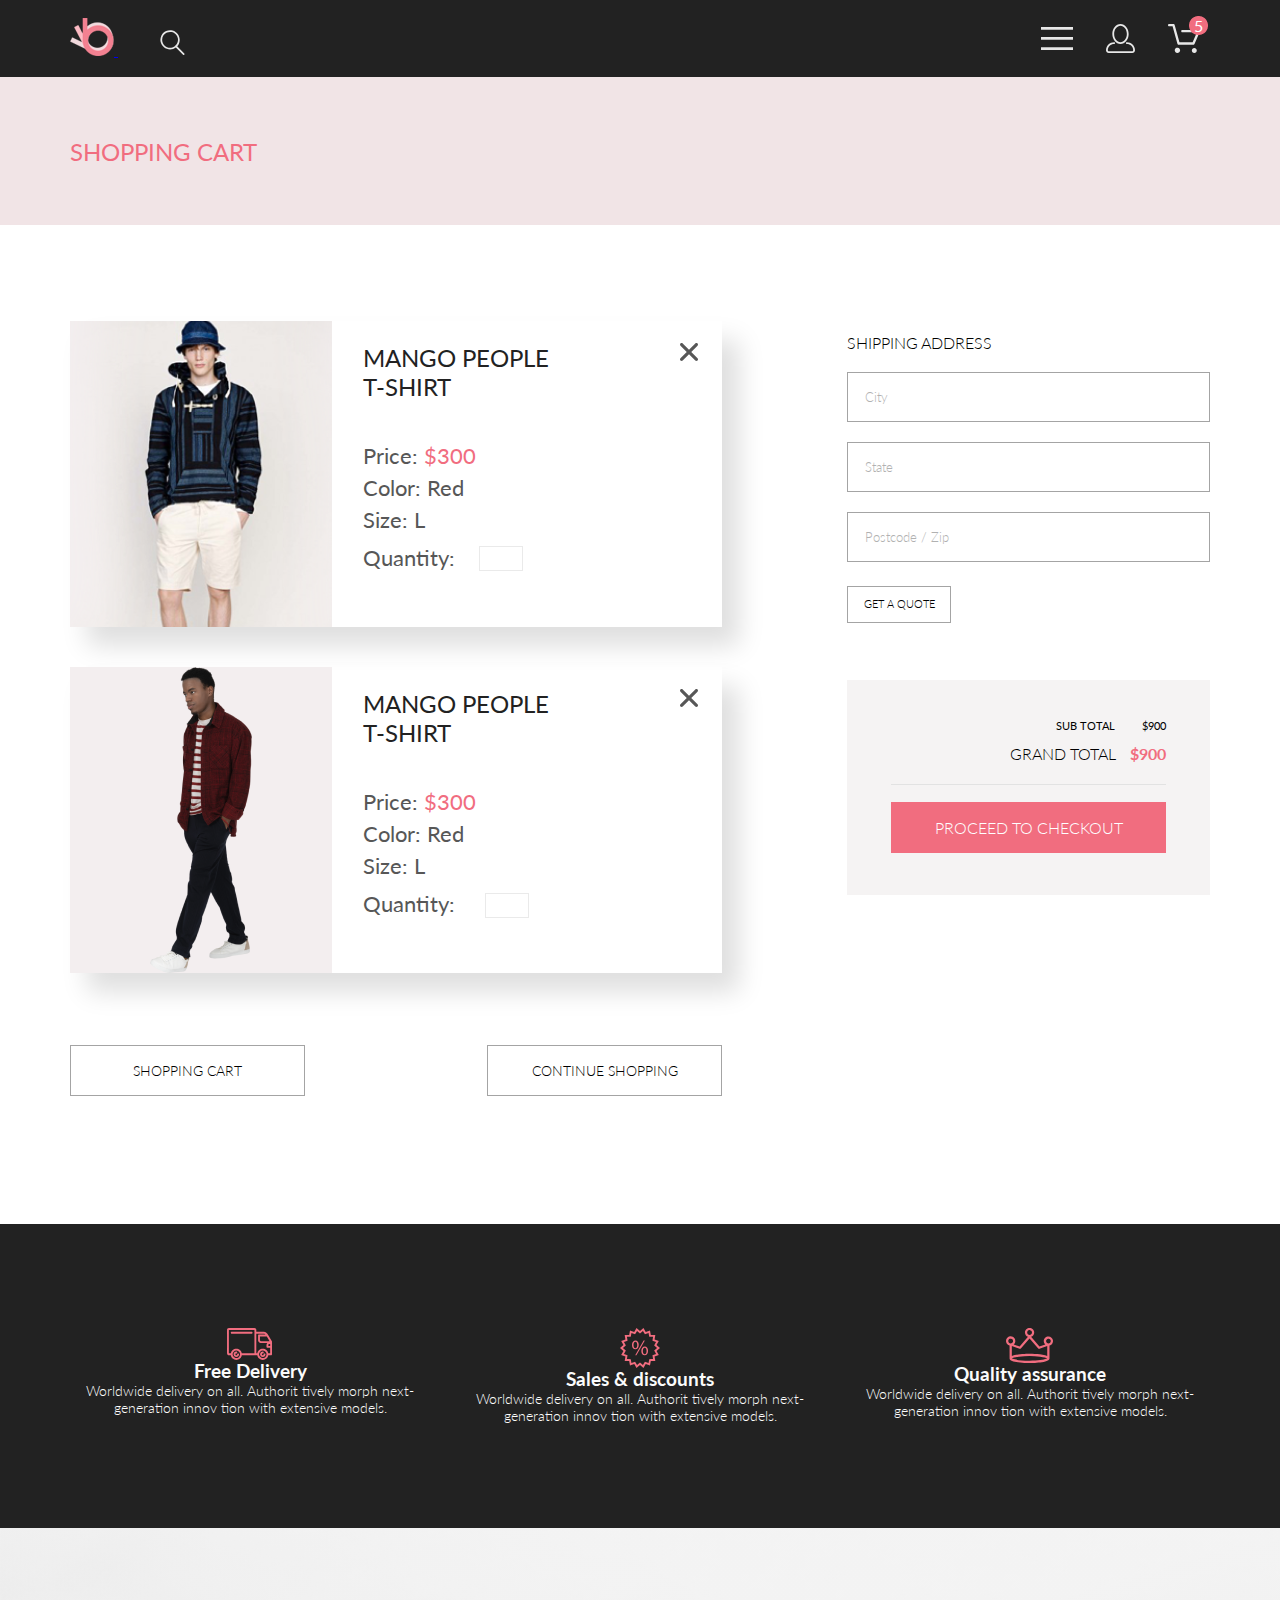
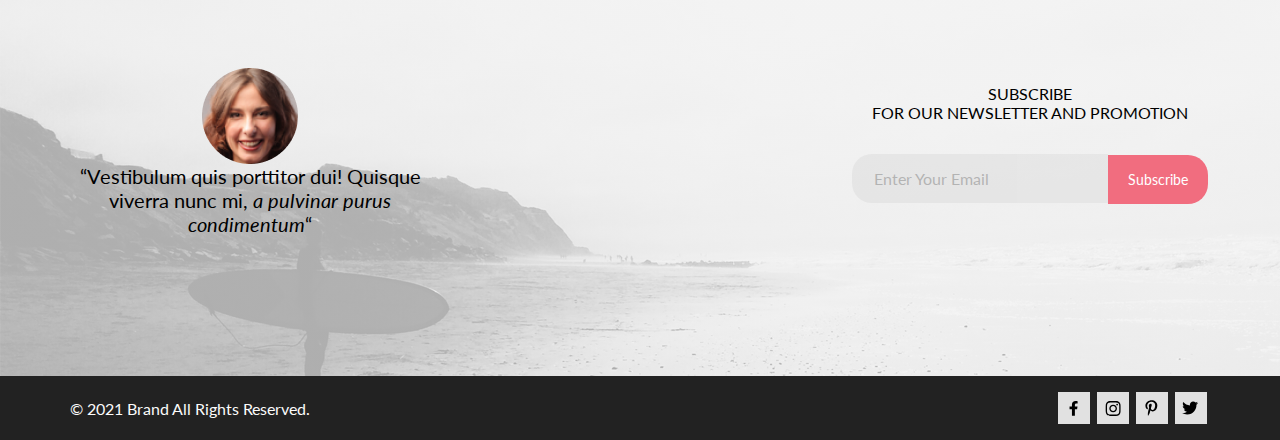
==== commit 912d452f: "Merge pull request #11 from EvBaz/lesson7" ====
--- a/cart.html
+++ b/cart.html
@@ -26,11 +26,12 @@
                     </a>
                 </div>
 
-                <div class="header-right">
-                    <label class="header-burger-logo" for="burger-chkb">
-                        <img src="img/icon-burger.svg" alt="logo" width="32" height="23" class="header-burger">
-                    </label>
-
+                <nav class="header-right">
+                    <div class="header-burger">
+                        <a href="#" class="header-burger-link">
+                            <img src="img/icon-burger.svg" alt="logo" width="32" height="23" class="header-burger">
+                        </a>
+                    </div>
                     <div class="header-account">
                         <a href="#" class="header-account-link">
                             <img src="img/icon-account.svg" alt="logo" width="29" height="29" class="header-account">
@@ -44,74 +45,9 @@
                             <p class="header-cart-items-num">5</p>
                         </div>
                     </div>
-                </div>
+                </nav>
 
             </div>
-
-            <input type="checkbox" class="header-burger-chkb" id="burger-chkb">
-            <nav class="menu-block">
-                <div class="menu-block__wrap">
-                    <h2 class="menu-header">MENU</h2>
-                    <label class="cross-icon-btn menu-close-btn" for="burger-chkb"><svg
-                            class="cross-icon-img menu-cross-icon" width="18" height="18" viewBox="0 0 18 18"
-                            fill="none" xmlns="http://www.w3.org/2000/svg">
-                            <path
-                                d="M11.2453 9L17.5302 2.71516C17.8285 2.41741 17.9962 2.01336 17.9966 1.59191C17.997 1.17045 17.8299 0.76611 17.5322 0.467833C17.2344 0.169555 16.8304 0.00177586 16.4089 0.00140366C15.9875 0.00103146 15.5831 0.168097 15.2848 0.465848L9 6.75069L2.71516 0.465848C2.41688 0.167571 2.01233 0 1.5905 0C1.16868 0 0.764125 0.167571 0.465848 0.465848C0.167571 0.764125 0 1.16868 0 1.5905C0 2.01233 0.167571 2.41688 0.465848 2.71516L6.75069 9L0.465848 15.2848C0.167571 15.5831 0 15.9877 0 16.4095C0 16.8313 0.167571 17.2359 0.465848 17.5342C0.764125 17.8324 1.16868 18 1.5905 18C2.01233 18 2.41688 17.8324 2.71516 17.5342L9 11.2493L15.2848 17.5342C15.5831 17.8324 15.9877 18 16.4095 18C16.8313 18 17.2359 17.8324 17.5342 17.5342C17.8324 17.2359 18 16.8313 18 16.4095C18 15.9877 17.8324 15.5831 17.5342 15.2848L11.2453 9Z" />
-                        </svg>
-                    </label>
-                    <h3 class="menu-sub-header">MAN</h3>
-                    <ul class="menu-list">
-                        <li class="menu-list__item"><a class="menu-list__item-link" href="#">Accessories</a></li>
-                        <li class="menu-list__item"><a class="menu-list__item-link" href="#">Bags</a></li>
-                        <li class="menu-list__item"><a class="menu-list__item-link" href="#">Denim</a></li>
-                        <li class="menu-list__item"><a class="menu-list__item-link" href="#">T-Shirts</a></li>
-                    </ul>
-                    <h3 class="menu-sub-header">WOMAN</h3>
-                    <ul class="menu-list">
-                        <li class="menu-list__item"><a class="menu-list__item-link" href="#">Accessories</a></li>
-                        <li class="menu-list__item"><a class="menu-list__item-link" href="#">Jackets & Coats</a>
-                        </li>
-                        <li class="menu-list__item"><a class="menu-list__item-link" href="#">Polos</a></li>
-                        <li class="menu-list__item"><a class="menu-list__item-link" href="#">T-Shirts</a></li>
-                        <li class="menu-list__item"><a class="menu-list__item-link" href="#">Shirts</a></li>
-                    </ul>
-                    <h3 class="menu-sub-header">KIDS</h3>
-                    <ul class="menu-list">
-                        <li class="menu-list__item"><a class="menu-list__item-link" href="#">Accessories</a></li>
-                        <li class="menu-list__item"><a class="menu-list__item-link" href="#">Jackets & Coats</a>
-                        </li>
-                        <li class="menu-list__item"><a class="menu-list__item-link" href="#">Polos</a></li>
-                        <li class="menu-list__item"><a class="menu-list__item-link" href="#">T-Shirts</a></li>
-                        <li class="menu-list__item"><a class="menu-list__item-link" href="#">Shirts</a></li>
-                        <li class="menu-list__item"><a class="menu-list__item-link" href="#">Bags</a></li>
-                    </ul>
-
-                    <div class="menu-acc-cart-mobile">
-                        <div class="header-account hidden-acc">
-                            <a href="#" class="header-account-link">
-                                <svg class="hidden-acc hidden-acc__img" width="29" height="29" viewBox="0 0 29 29"
-                                    fill="none" xmlns="http://www.w3.org/2000/svg">
-                                    <path
-                                        d="M14.5 19.937C19 19.937 22.656 15.464 22.656 9.968C22.656 4.472 19 0 14.5 0C13.3631 0.0217413 12.2463 0.303398 11.2351 0.823397C10.2239 1.34339 9.34507 2.08794 8.66602 3C7.12663 4.99573 6.30819 7.45381 6.34399 9.974C6.34399 15.465 10 19.937 14.5 19.937ZM14.5 1.813C18 1.813 20.844 5.472 20.844 9.969C20.844 14.466 17.998 18.125 14.5 18.125C11.002 18.125 8.15603 14.465 8.15503 9.969C8.15403 5.473 11 1.813 14.5 1.813ZM20.844 18.125C20.6036 18.125 20.373 18.2205 20.203 18.3905C20.033 18.5605 19.9375 18.7911 19.9375 19.0315C19.9375 19.2719 20.033 19.5025 20.203 19.6725C20.373 19.8425 20.6036 19.938 20.844 19.938C22.526 19.9399 24.1386 20.6088 25.3279 21.7982C26.5172 22.9875 27.1861 24.6 27.188 26.282C27.1875 26.5221 27.0918 26.7523 26.922 26.9221C26.7522 27.0918 26.5221 27.1875 26.282 27.188H2.71997C2.47985 27.1875 2.24975 27.0918 2.07996 26.9221C1.91016 26.7523 1.81449 26.5221 1.81396 26.282C1.81608 24.6001 2.48517 22.9877 3.67444 21.7985C4.86371 20.6092 6.47608 19.9401 8.15796 19.938C8.39824 19.938 8.62868 19.8425 8.79858 19.6726C8.96849 19.5027 9.06396 19.2723 9.06396 19.032C9.06396 18.7917 8.96849 18.5613 8.79858 18.3914C8.62868 18.2215 8.39824 18.126 8.15796 18.126C5.99541 18.1279 3.92201 18.9875 2.39258 20.5164C0.863144 22.0453 0.00264777 24.1185 0 26.281C0.000794067 27.0019 0.287502 27.693 0.797241 28.2027C1.30698 28.7125 1.99811 28.9992 2.71899 29H26.282C27.0027 28.9989 27.6936 28.7121 28.2031 28.2024C28.7126 27.6927 28.9992 27.0017 29 26.281C28.9974 24.1187 28.1372 22.0457 26.6083 20.5168C25.0793 18.9878 23.0063 18.1276 20.844 18.125Z" />
-                                </svg>
-                            </a>
-                        </div>
-                        <div class="header-cart hidden-cart">
-                            <a href="#" class="header-cart-link">
-                                <svg class="hidden-cart hidden-cart__img" width="32" height="29" viewBox="0 0 32 29"
-                                    fill="none" xmlns="http://www.w3.org/2000/svg">
-                                    <path
-                                        d="M26.2009 29C25.5532 28.9738 24.9415 28.6948 24.4972 28.2227C24.0529 27.7506 23.8114 27.1232 23.8245 26.475C23.8376 25.8269 24.1043 25.2097 24.5673 24.7559C25.0303 24.3022 25.6527 24.048 26.301 24.048C26.9493 24.048 27.5717 24.3022 28.0347 24.7559C28.4977 25.2097 28.7644 25.8269 28.7775 26.475C28.7906 27.1232 28.549 27.7506 28.1047 28.2227C27.6604 28.6948 27.0488 28.9738 26.401 29H26.2009ZM6.75293 26.32C6.75293 25.79 6.91011 25.2718 7.20459 24.8311C7.49907 24.3904 7.91764 24.0469 8.40735 23.844C8.89705 23.6412 9.43594 23.5881 9.95581 23.6915C10.4757 23.7949 10.9532 24.0502 11.328 24.425C11.7028 24.7998 11.9581 25.2773 12.0615 25.7972C12.1649 26.317 12.1118 26.8559 11.9089 27.3456C11.7061 27.8353 11.3626 28.2539 10.9219 28.5483C10.4812 28.8428 9.96304 29 9.43298 29C9.08087 29.0003 8.73212 28.9311 8.40674 28.7966C8.08136 28.662 7.78569 28.4646 7.53662 28.2158C7.28755 27.9669 7.09001 27.6713 6.9552 27.3461C6.82039 27.0208 6.75098 26.6721 6.75098 26.32H6.75293ZM10.553 20.686C10.2935 20.6868 10.0409 20.6024 9.83411 20.4457C9.62727 20.2891 9.47758 20.0689 9.40796 19.819L4.57495 2.36401H1.18201C0.868521 2.36401 0.567859 2.23947 0.346191 2.01781C0.124523 1.79614 0 1.49549 0 1.18201C0 0.868519 0.124523 0.567873 0.346191 0.346205C0.567859 0.124537 0.868521 5.81268e-06 1.18201 5.81268e-06H5.46301C5.7225 -0.00080736 5.97504 0.0837201 6.18176 0.240568C6.38848 0.397416 6.53784 0.617884 6.60693 0.868006L11.4399 18.323H24.6179L29.001 8.27501H14.401C14.2428 8.27961 14.0854 8.25242 13.9379 8.19507C13.7904 8.13771 13.6559 8.05134 13.5424 7.94108C13.4288 7.83082 13.3386 7.69891 13.277 7.55315C13.2154 7.40739 13.1836 7.25075 13.1836 7.0925C13.1836 6.93426 13.2154 6.77762 13.277 6.63186C13.3386 6.4861 13.4288 6.35419 13.5424 6.24393C13.6559 6.13367 13.7904 6.0473 13.9379 5.98994C14.0854 5.93259 14.2428 5.90541 14.401 5.91001H30.814C31.0097 5.90996 31.2022 5.95866 31.3744 6.05172C31.5465 6.14478 31.6928 6.27926 31.7999 6.44301C31.9078 6.60729 31.9734 6.79569 31.9908 6.99145C32.0083 7.18721 31.9771 7.38424 31.9 7.565L26.495 19.977C26.4026 20.1876 26.251 20.3668 26.0585 20.4927C25.866 20.6186 25.641 20.6858 25.411 20.686H10.553Z" />
-                                </svg>
-                            </a>
-                            <div class="header-cart-items">
-                                <p class="header-cart-items-num">5</p>
-                            </div>
-                        </div>
-                    </div>
-                </div>
-            </nav>
-
         </header>
 
         <main>
@@ -126,8 +62,8 @@
                         <div class="purchase-descr-block">
                             <div class="purchase-header-block">
                                 <p class="purchase-header">MANGO PEOPLE <br> T-SHIRT</p>
-                                <button class="cross-icon-btn"><svg class="cross-icon-img" width="18" height="18"
-                                        viewBox="0 0 18 18" fill="none" xmlns="http://www.w3.org/2000/svg">
+                                <button class="purchase-cancel-btn"><svg class="purchase-cancel-btn-img" width="18"
+                                        height="18" viewBox="0 0 18 18" fill="none" xmlns="http://www.w3.org/2000/svg">
                                         <path
                                             d="M11.2453 9L17.5302 2.71516C17.8285 2.41741 17.9962 2.01336 17.9966 1.59191C17.997 1.17045 17.8299 0.76611 17.5322 0.467833C17.2344 0.169555 16.8304 0.00177586 16.4089 0.00140366C15.9875 0.00103146 15.5831 0.168097 15.2848 0.465848L9 6.75069L2.71516 0.465848C2.41688 0.167571 2.01233 0 1.5905 0C1.16868 0 0.764125 0.167571 0.465848 0.465848C0.167571 0.764125 0 1.16868 0 1.5905C0 2.01233 0.167571 2.41688 0.465848 2.71516L6.75069 9L0.465848 15.2848C0.167571 15.5831 0 15.9877 0 16.4095C0 16.8313 0.167571 17.2359 0.465848 17.5342C0.764125 17.8324 1.16868 18 1.5905 18C2.01233 18 2.41688 17.8324 2.71516 17.5342L9 11.2493L15.2848 17.5342C15.5831 17.8324 15.9877 18 16.4095 18C16.8313 18 17.2359 17.8324 17.5342 17.5342C17.8324 17.2359 18 16.8313 18 16.4095C18 15.9877 17.8324 15.5831 17.5342 15.2848L11.2453 9Z" />
                                     </svg>
@@ -148,8 +84,8 @@
                         <div class="purchase-descr-block">
                             <div class="purchase-header-block">
                                 <p class="purchase-header">MANGO PEOPLE <br> T-SHIRT</p><button
-                                    class="cross-icon-btn"><svg class="cross-icon-img" width="18" height="18"
-                                        viewBox="0 0 18 18" fill="none" xmlns="http://www.w3.org/2000/svg">
+                                    class="purchase-cancel-btn"><svg class="purchase-cancel-btn-img" width="18"
+                                        height="18" viewBox="0 0 18 18" fill="none" xmlns="http://www.w3.org/2000/svg">
                                         <path
                                             d="M11.2453 9L17.5302 2.71516C17.8285 2.41741 17.9962 2.01336 17.9966 1.59191C17.997 1.17045 17.8299 0.76611 17.5322 0.467833C17.2344 0.169555 16.8304 0.00177586 16.4089 0.00140366C15.9875 0.00103146 15.5831 0.168097 15.2848 0.465848L9 6.75069L2.71516 0.465848C2.41688 0.167571 2.01233 0 1.5905 0C1.16868 0 0.764125 0.167571 0.465848 0.465848C0.167571 0.764125 0 1.16868 0 1.5905C0 2.01233 0.167571 2.41688 0.465848 2.71516L6.75069 9L0.465848 15.2848C0.167571 15.5831 0 15.9877 0 16.4095C0 16.8313 0.167571 17.2359 0.465848 17.5342C0.764125 17.8324 1.16868 18 1.5905 18C2.01233 18 2.41688 17.8324 2.71516 17.5342L9 11.2493L15.2848 17.5342C15.5831 17.8324 15.9877 18 16.4095 18C16.8313 18 17.2359 17.8324 17.5342 17.5342C17.8324 17.2359 18 16.8313 18 16.4095C18 15.9877 17.8324 15.5831 17.5342 15.2848L11.2453 9Z" />
                                     </svg>
--- a/css/style.css
+++ b/css/style.css
@@ -84,92 +84,6 @@
   padding: 0;
   margin: 0;
   color: white;
-}
-
-.menu-block__wrap {
-  position: absolute;
-  padding: 37px 24px;
-  z-index: 2;
-  top: 77px;
-  background-color: white;
-  width: 232px;
-  height: 764px;
-  right: 0;
-  -webkit-box-sizing: border-box;
-          box-sizing: border-box;
-  -webkit-box-shadow: 6px 4px 35px rgba(0, 0, 0, 0.21);
-          box-shadow: 6px 4px 35px rgba(0, 0, 0, 0.21);
-}
-
-.menu-header {
-  font-size: 14px;
-  font-weight: bold;
-  font-size: 14px;
-  line-height: 17px;
-  color: #000000;
-}
-
-.menu-sub-header {
-  font-weight: normal;
-  font-size: 14px;
-  line-height: 17px;
-  color: #F16D7F;
-}
-
-.menu-list {
-  list-style: none;
-  padding-left: 28px;
-}
-
-.menu-list__item {
-  margin-bottom: 11px;
-}
-
-.menu-list__item-link {
-  text-decoration: none;
-  font-size: 14px;
-  color: #6F6E6E;
-}
-
-.menu-close-btn {
-  top: 37px;
-  right: 24px;
-  width: 12px;
-  height: 12px;
-  display: -webkit-box;
-  display: -ms-flexbox;
-  display: flex;
-  -webkit-box-pack: center;
-      -ms-flex-pack: center;
-          justify-content: center;
-  -webkit-box-align: center;
-      -ms-flex-align: center;
-          align-items: center;
-}
-
-.menu-acc-cart-mobile {
-  display: none;
-}
-
-.cross-icon-img {
-  fill: #6F6E6E;
-}
-
-.menu-cross-icon {
-  width: 12px;
-  height: 12px;
-}
-
-#burger-chkb {
-  display: none;
-}
-
-#burger-chkb:checked ~ .menu-block {
-  display: unset;
-}
-
-#burger-chkb:not(checked) ~ .menu-block {
-  display: none;
 }
 
 .promo {
@@ -441,6 +355,11 @@
   color: #FFFFFF;
 }
 
+.overlay-btn-img {
+  padding: 11px;
+  fill: #FFFFFF;
+}
+
 .overlay-btn:hover {
   color: #F16D7F;
   background-color: #FFFFFF;
@@ -452,11 +371,6 @@
   fill: #F16D7F;
   -webkit-transition: 0.3s;
   transition: 0.3s;
-}
-
-.overlay-btn-img {
-  padding: 11px;
-  fill: #FFFFFF;
 }
 
 .product:hover .overlay {
@@ -1207,7 +1121,7 @@
   color: #222222;
 }
 
-.cross-icon-btn {
+.purchase-cancel-btn {
   border: none;
   background-color: transparent;
   height: 18px;
@@ -1217,11 +1131,11 @@
   right: 24px;
 }
 
-.cross-icon-btn-img {
+.purchase-cancel-btn-img {
   fill: #575757;
 }
 
-.cross-icon-btn:hover .purchase-cancel-btn-img {
+.purchase-cancel-btn:hover .purchase-cancel-btn-img {
   fill: #F16D7F;
 }
 
@@ -1320,6 +1234,31 @@
   margin-top: 20px;
   border: 1px solid #A4A4A4;
   padding: 13px 0 16px 17px;
+  font-size: 16px;
+}
+
+.shipping-adr-input::-webkit-input-placeholder {
+  font-weight: 300;
+  font-size: 13px;
+  line-height: 16px;
+  color: #B1B1B1;
+}
+
+.shipping-adr-input:-ms-input-placeholder {
+  font-weight: 300;
+  font-size: 13px;
+  line-height: 16px;
+  color: #B1B1B1;
+}
+
+.shipping-adr-input::-ms-input-placeholder {
+  font-weight: 300;
+  font-size: 13px;
+  line-height: 16px;
+  color: #B1B1B1;
+}
+
+.shipping-adr-input::placeholder {
   font-weight: 300;
   font-size: 13px;
   line-height: 16px;
@@ -1448,6 +1387,32 @@
 .reg-form-input {
   border: 1px solid #A4A4A4;
   padding: 13px 0 16px 17px;
+  font-size: 16px;
+  margin-bottom: 20px;
+}
+
+.reg-form-input::-webkit-input-placeholder {
+  font-weight: 300;
+  font-size: 13px;
+  line-height: 16px;
+  color: #B1B1B1;
+}
+
+.reg-form-input:-ms-input-placeholder {
+  font-weight: 300;
+  font-size: 13px;
+  line-height: 16px;
+  color: #B1B1B1;
+}
+
+.reg-form-input::-ms-input-placeholder {
+  font-weight: 300;
+  font-size: 13px;
+  line-height: 16px;
+  color: #B1B1B1;
+}
+
+.reg-form-input::placeholder {
   font-weight: 300;
   font-size: 13px;
   line-height: 16px;
@@ -1460,11 +1425,36 @@
 .reg-form-input__pass {
   border: 1px solid #A4A4A4;
   padding: 13px 0 16px 17px;
+  font-size: 16px;
+  margin-bottom: 15;
+}
+
+.reg-form-input__pass::-webkit-input-placeholder {
   font-weight: 300;
   font-size: 13px;
   line-height: 16px;
   color: #B1B1B1;
-  margin-bottom: 15;
+}
+
+.reg-form-input__pass:-ms-input-placeholder {
+  font-weight: 300;
+  font-size: 13px;
+  line-height: 16px;
+  color: #B1B1B1;
+}
+
+.reg-form-input__pass::-ms-input-placeholder {
+  font-weight: 300;
+  font-size: 13px;
+  line-height: 16px;
+  color: #B1B1B1;
+}
+
+.reg-form-input__pass::placeholder {
+  font-weight: 300;
+  font-size: 13px;
+  line-height: 16px;
+  color: #B1B1B1;
 }
 
 .reg-form-pass-req {
@@ -1501,10 +1491,10 @@
 }
 
 .reg-form-btn {
+  border: 1px solid transparent;
   margin: 0;
   background-color: #F16D7F;
   color: white;
-  border: none;
   padding: 16px 29px;
   font-weight: 300;
   font-size: 16px;
@@ -1840,28 +1830,6 @@
   .header-cart {
     display: none;
   }
-  .menu-acc-cart-mobile {
-    display: -webkit-box;
-    display: -ms-flexbox;
-    display: flex;
-    -webkit-box-pack: center;
-        -ms-flex-pack: center;
-            justify-content: center;
-    margin-top: 40px;
-  }
-  .hidden-acc {
-    display: block;
-  }
-  .hidden-acc__img {
-    fill: black;
-    margin-right: 40px;
-  }
-  .hidden-cart {
-    display: block;
-  }
-  .hidden-cart__img {
-    fill: black;
-  }
   .promo-wrap {
     background-image: none;
     display: -webkit-box;
@@ -2057,34 +2025,4 @@
     margin: 0 0 40px;
   }
 }
-
-@media (min-width: 1599px) {
-  .menu-block__wrap {
-    right: calc(35.5% - 1140px / 2);
-  }
-}
-
-@media (min-width: 1679px) {
-  .menu-block__wrap {
-    right: calc(36% - 1140px / 2);
-  }
-}
-
-@media (min-width: 1919px) {
-  .menu-block__wrap {
-    right: calc(38% - 1140px / 2);
-  }
-}
-
-@media (min-width: 2559px) {
-  .menu-block__wrap {
-    right: calc(41% - 1140px / 2);
-  }
-}
-
-@media (min-width: 3839px) {
-  .menu-block__wrap {
-    right: calc(44% - 1140px / 2);
-  }
-}
 /*# sourceMappingURL=style.css.map */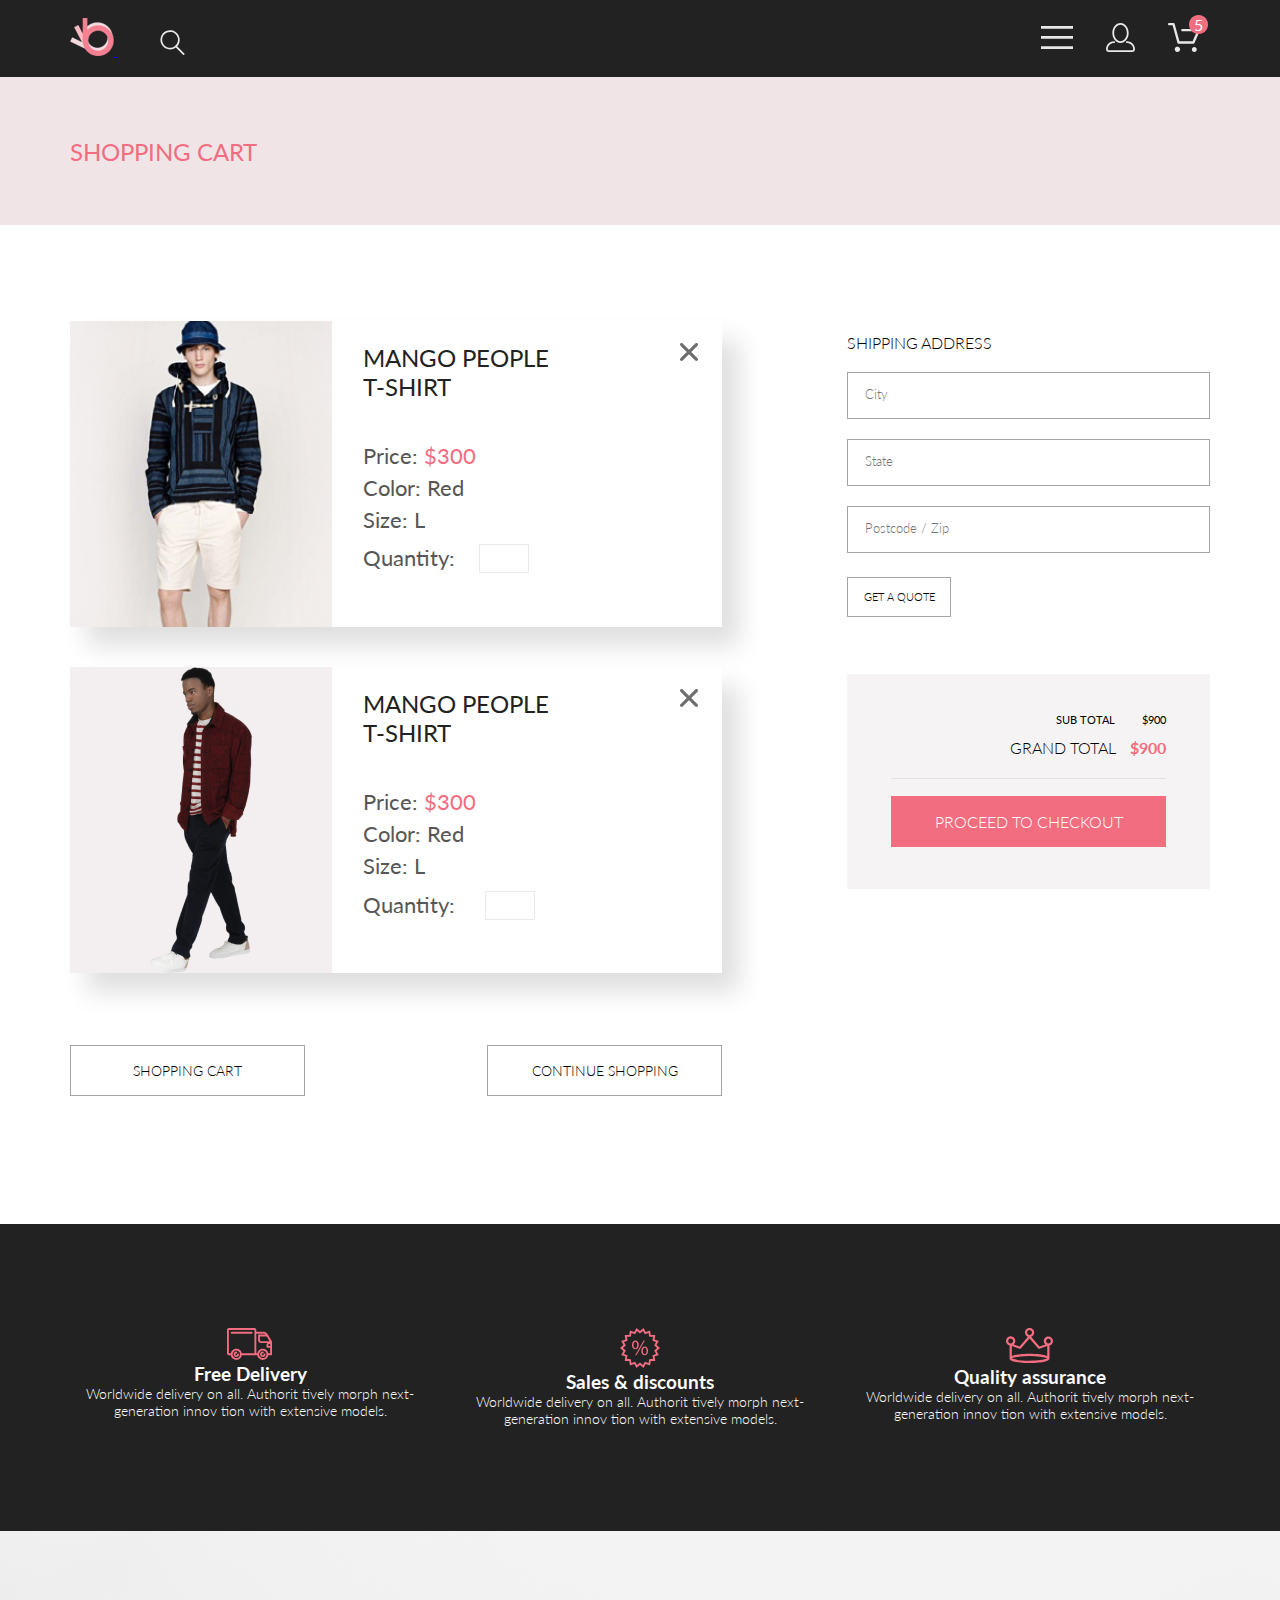
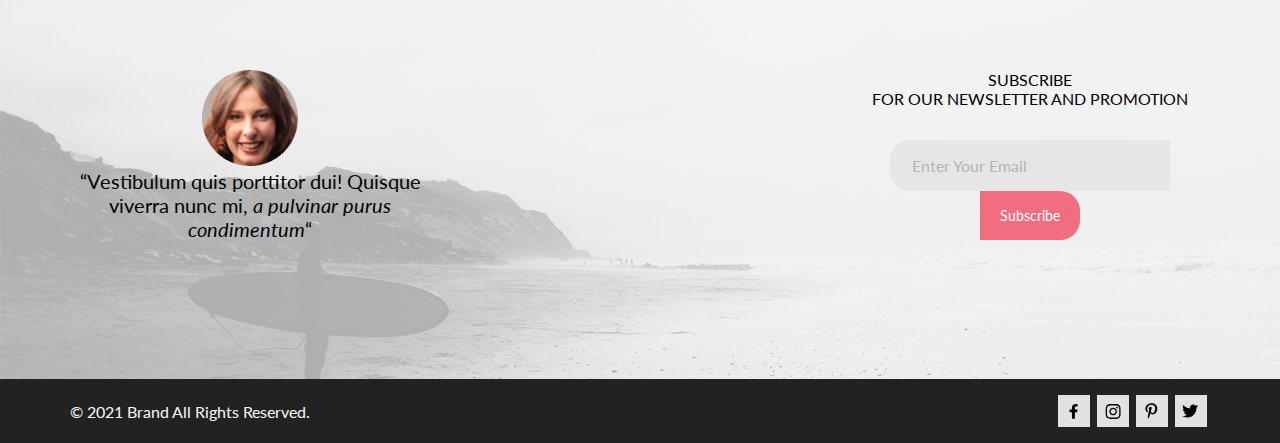
==== commit ceb73695: "Fix errors on pages." ====
--- a/cart.html
+++ b/cart.html
@@ -1,3 +1,4 @@
+<!DOCTYPE html>
 <html lang="en">
 
 <head>
@@ -13,213 +14,275 @@
 
 <body>
 
-    <body>
-        <header class="header">
-            <div class="wrap header-wrap">
-
-                <div class="header-left">
-                    <a href="#" class="header-logo-link">
-                        <img src="img/logo.png" alt="logo" width="44" height="38" class="header-logo">
+    <header class="header">
+        <div class="wrap header-wrap">
+
+            <div class="header-left">
+                <a href="#" class="header-logo-link">
+                    <img src="img/logo.png" alt="logo" width="44" height="38" class="header-logo">
+                </a>
+                <a href="#" class="header-search-link">
+                    <img src="img/icon-search.svg" alt="logo" width="26" height="26" class="header-search">
+                </a>
+            </div>
+
+            <div class="header-right">
+                <label class="header-burger-logo" for="burger-chkb">
+                    <img src="img/icon-burger.svg" alt="logo" width="32" height="23" class="header-burger">
+                </label>
+
+                <div class="header-account">
+                    <a href="#" class="header-account-link">
+                        <img src="img/icon-account.svg" alt="logo" width="29" height="29" class="header-account">
                     </a>
-                    <a href="#" class="header-search-link">
-                        <img src="img/icon-search.svg" alt="logo" width="26" height="26" class="header-search">
+                </div>
+                <div class="header-cart">
+                    <a href="#" class="header-cart-link">
+                        <img src="img/icon-cart.svg" alt="logo" width="32" height="29" class="header-cart">
                     </a>
-                </div>
-
-                <nav class="header-right">
-                    <div class="header-burger">
-                        <a href="#" class="header-burger-link">
-                            <img src="img/icon-burger.svg" alt="logo" width="32" height="23" class="header-burger">
+                    <div class="header-cart-items">
+                        <p class="header-cart-items-num">5</p>
+                    </div>
+                </div>
+            </div>
+
+        </div>
+
+        <input type="checkbox" class="header-burger-chkb" id="burger-chkb">
+        <nav class="menu-block">
+            <div class="menu-block__wrap">
+                <h2 class="menu-header">MENU</h2>
+                <label class="cross-icon-btn menu-close-btn" for="burger-chkb"><svg
+                        class="cross-icon-img menu-cross-icon" width="18" height="18" viewBox="0 0 18 18" fill="none"
+                        xmlns="http://www.w3.org/2000/svg">
+                        <path
+                            d="M11.2453 9L17.5302 2.71516C17.8285 2.41741 17.9962 2.01336 17.9966 1.59191C17.997 1.17045 17.8299 0.76611 17.5322 0.467833C17.2344 0.169555 16.8304 0.00177586 16.4089 0.00140366C15.9875 0.00103146 15.5831 0.168097 15.2848 0.465848L9 6.75069L2.71516 0.465848C2.41688 0.167571 2.01233 0 1.5905 0C1.16868 0 0.764125 0.167571 0.465848 0.465848C0.167571 0.764125 0 1.16868 0 1.5905C0 2.01233 0.167571 2.41688 0.465848 2.71516L6.75069 9L0.465848 15.2848C0.167571 15.5831 0 15.9877 0 16.4095C0 16.8313 0.167571 17.2359 0.465848 17.5342C0.764125 17.8324 1.16868 18 1.5905 18C2.01233 18 2.41688 17.8324 2.71516 17.5342L9 11.2493L15.2848 17.5342C15.5831 17.8324 15.9877 18 16.4095 18C16.8313 18 17.2359 17.8324 17.5342 17.5342C17.8324 17.2359 18 16.8313 18 16.4095C18 15.9877 17.8324 15.5831 17.5342 15.2848L11.2453 9Z" />
+                    </svg>
+                </label>
+                <h3 class="menu-sub-header">MAN</h3>
+                <ul class="menu-list">
+                    <li class="menu-list__item"><a class="menu-list__item-link" href="#">Accessories</a></li>
+                    <li class="menu-list__item"><a class="menu-list__item-link" href="#">Bags</a></li>
+                    <li class="menu-list__item"><a class="menu-list__item-link" href="#">Denim</a></li>
+                    <li class="menu-list__item"><a class="menu-list__item-link" href="#">T-Shirts</a></li>
+                </ul>
+                <h3 class="menu-sub-header">WOMAN</h3>
+                <ul class="menu-list">
+                    <li class="menu-list__item"><a class="menu-list__item-link" href="#">Accessories</a></li>
+                    <li class="menu-list__item"><a class="menu-list__item-link" href="#">Jackets & Coats</a>
+                    </li>
+                    <li class="menu-list__item"><a class="menu-list__item-link" href="#">Polos</a></li>
+                    <li class="menu-list__item"><a class="menu-list__item-link" href="#">T-Shirts</a></li>
+                    <li class="menu-list__item"><a class="menu-list__item-link" href="#">Shirts</a></li>
+                </ul>
+                <h3 class="menu-sub-header">KIDS</h3>
+                <ul class="menu-list">
+                    <li class="menu-list__item"><a class="menu-list__item-link" href="#">Accessories</a></li>
+                    <li class="menu-list__item"><a class="menu-list__item-link" href="#">Jackets & Coats</a>
+                    </li>
+                    <li class="menu-list__item"><a class="menu-list__item-link" href="#">Polos</a></li>
+                    <li class="menu-list__item"><a class="menu-list__item-link" href="#">T-Shirts</a></li>
+                    <li class="menu-list__item"><a class="menu-list__item-link" href="#">Shirts</a></li>
+                    <li class="menu-list__item"><a class="menu-list__item-link" href="#">Bags</a></li>
+                </ul>
+
+                <div class="menu-acc-cart-mobile">
+                    <div class="header-account hidden-acc">
+                        <a href="#" class="header-account-link">
+                            <svg class="hidden-acc hidden-acc__img" width="29" height="29" viewBox="0 0 29 29"
+                                fill="none" xmlns="http://www.w3.org/2000/svg">
+                                <path
+                                    d="M14.5 19.937C19 19.937 22.656 15.464 22.656 9.968C22.656 4.472 19 0 14.5 0C13.3631 0.0217413 12.2463 0.303398 11.2351 0.823397C10.2239 1.34339 9.34507 2.08794 8.66602 3C7.12663 4.99573 6.30819 7.45381 6.34399 9.974C6.34399 15.465 10 19.937 14.5 19.937ZM14.5 1.813C18 1.813 20.844 5.472 20.844 9.969C20.844 14.466 17.998 18.125 14.5 18.125C11.002 18.125 8.15603 14.465 8.15503 9.969C8.15403 5.473 11 1.813 14.5 1.813ZM20.844 18.125C20.6036 18.125 20.373 18.2205 20.203 18.3905C20.033 18.5605 19.9375 18.7911 19.9375 19.0315C19.9375 19.2719 20.033 19.5025 20.203 19.6725C20.373 19.8425 20.6036 19.938 20.844 19.938C22.526 19.9399 24.1386 20.6088 25.3279 21.7982C26.5172 22.9875 27.1861 24.6 27.188 26.282C27.1875 26.5221 27.0918 26.7523 26.922 26.9221C26.7522 27.0918 26.5221 27.1875 26.282 27.188H2.71997C2.47985 27.1875 2.24975 27.0918 2.07996 26.9221C1.91016 26.7523 1.81449 26.5221 1.81396 26.282C1.81608 24.6001 2.48517 22.9877 3.67444 21.7985C4.86371 20.6092 6.47608 19.9401 8.15796 19.938C8.39824 19.938 8.62868 19.8425 8.79858 19.6726C8.96849 19.5027 9.06396 19.2723 9.06396 19.032C9.06396 18.7917 8.96849 18.5613 8.79858 18.3914C8.62868 18.2215 8.39824 18.126 8.15796 18.126C5.99541 18.1279 3.92201 18.9875 2.39258 20.5164C0.863144 22.0453 0.00264777 24.1185 0 26.281C0.000794067 27.0019 0.287502 27.693 0.797241 28.2027C1.30698 28.7125 1.99811 28.9992 2.71899 29H26.282C27.0027 28.9989 27.6936 28.7121 28.2031 28.2024C28.7126 27.6927 28.9992 27.0017 29 26.281C28.9974 24.1187 28.1372 22.0457 26.6083 20.5168C25.0793 18.9878 23.0063 18.1276 20.844 18.125Z" />
+                            </svg>
                         </a>
                     </div>
-                    <div class="header-account">
-                        <a href="#" class="header-account-link">
-                            <img src="img/icon-account.svg" alt="logo" width="29" height="29" class="header-account">
-                        </a>
-                    </div>
-                    <div class="header-cart">
+                    <div class="header-cart hidden-cart">
                         <a href="#" class="header-cart-link">
-                            <img src="img/icon-cart.svg" alt="logo" width="32" height="29" class="header-cart">
+                            <svg class="hidden-cart hidden-cart__img" width="32" height="29" viewBox="0 0 32 29"
+                                fill="none" xmlns="http://www.w3.org/2000/svg">
+                                <path
+                                    d="M26.2009 29C25.5532 28.9738 24.9415 28.6948 24.4972 28.2227C24.0529 27.7506 23.8114 27.1232 23.8245 26.475C23.8376 25.8269 24.1043 25.2097 24.5673 24.7559C25.0303 24.3022 25.6527 24.048 26.301 24.048C26.9493 24.048 27.5717 24.3022 28.0347 24.7559C28.4977 25.2097 28.7644 25.8269 28.7775 26.475C28.7906 27.1232 28.549 27.7506 28.1047 28.2227C27.6604 28.6948 27.0488 28.9738 26.401 29H26.2009ZM6.75293 26.32C6.75293 25.79 6.91011 25.2718 7.20459 24.8311C7.49907 24.3904 7.91764 24.0469 8.40735 23.844C8.89705 23.6412 9.43594 23.5881 9.95581 23.6915C10.4757 23.7949 10.9532 24.0502 11.328 24.425C11.7028 24.7998 11.9581 25.2773 12.0615 25.7972C12.1649 26.317 12.1118 26.8559 11.9089 27.3456C11.7061 27.8353 11.3626 28.2539 10.9219 28.5483C10.4812 28.8428 9.96304 29 9.43298 29C9.08087 29.0003 8.73212 28.9311 8.40674 28.7966C8.08136 28.662 7.78569 28.4646 7.53662 28.2158C7.28755 27.9669 7.09001 27.6713 6.9552 27.3461C6.82039 27.0208 6.75098 26.6721 6.75098 26.32H6.75293ZM10.553 20.686C10.2935 20.6868 10.0409 20.6024 9.83411 20.4457C9.62727 20.2891 9.47758 20.0689 9.40796 19.819L4.57495 2.36401H1.18201C0.868521 2.36401 0.567859 2.23947 0.346191 2.01781C0.124523 1.79614 0 1.49549 0 1.18201C0 0.868519 0.124523 0.567873 0.346191 0.346205C0.567859 0.124537 0.868521 5.81268e-06 1.18201 5.81268e-06H5.46301C5.7225 -0.00080736 5.97504 0.0837201 6.18176 0.240568C6.38848 0.397416 6.53784 0.617884 6.60693 0.868006L11.4399 18.323H24.6179L29.001 8.27501H14.401C14.2428 8.27961 14.0854 8.25242 13.9379 8.19507C13.7904 8.13771 13.6559 8.05134 13.5424 7.94108C13.4288 7.83082 13.3386 7.69891 13.277 7.55315C13.2154 7.40739 13.1836 7.25075 13.1836 7.0925C13.1836 6.93426 13.2154 6.77762 13.277 6.63186C13.3386 6.4861 13.4288 6.35419 13.5424 6.24393C13.6559 6.13367 13.7904 6.0473 13.9379 5.98994C14.0854 5.93259 14.2428 5.90541 14.401 5.91001H30.814C31.0097 5.90996 31.2022 5.95866 31.3744 6.05172C31.5465 6.14478 31.6928 6.27926 31.7999 6.44301C31.9078 6.60729 31.9734 6.79569 31.9908 6.99145C32.0083 7.18721 31.9771 7.38424 31.9 7.565L26.495 19.977C26.4026 20.1876 26.251 20.3668 26.0585 20.4927C25.866 20.6186 25.641 20.6858 25.411 20.686H10.553Z" />
+                            </svg>
                         </a>
                         <div class="header-cart-items">
                             <p class="header-cart-items-num">5</p>
                         </div>
                     </div>
-                </nav>
-
-            </div>
-        </header>
-
-        <main>
-            <section class="breadcrump promo center breadcrump-center375">
-                <p><span class="breadcrump-header">SHOPPING CART</span></p>
-            </section>
-
-            <section class="cart center">
-                <div class="purchase-list">
-                    <div class="purchase-item">
-                        <img class="purchase-img" src="img/cart-img-1.png" alt="image">
-                        <div class="purchase-descr-block">
-                            <div class="purchase-header-block">
-                                <p class="purchase-header">MANGO PEOPLE <br> T-SHIRT</p>
-                                <button class="purchase-cancel-btn"><svg class="purchase-cancel-btn-img" width="18"
-                                        height="18" viewBox="0 0 18 18" fill="none" xmlns="http://www.w3.org/2000/svg">
-                                        <path
-                                            d="M11.2453 9L17.5302 2.71516C17.8285 2.41741 17.9962 2.01336 17.9966 1.59191C17.997 1.17045 17.8299 0.76611 17.5322 0.467833C17.2344 0.169555 16.8304 0.00177586 16.4089 0.00140366C15.9875 0.00103146 15.5831 0.168097 15.2848 0.465848L9 6.75069L2.71516 0.465848C2.41688 0.167571 2.01233 0 1.5905 0C1.16868 0 0.764125 0.167571 0.465848 0.465848C0.167571 0.764125 0 1.16868 0 1.5905C0 2.01233 0.167571 2.41688 0.465848 2.71516L6.75069 9L0.465848 15.2848C0.167571 15.5831 0 15.9877 0 16.4095C0 16.8313 0.167571 17.2359 0.465848 17.5342C0.764125 17.8324 1.16868 18 1.5905 18C2.01233 18 2.41688 17.8324 2.71516 17.5342L9 11.2493L15.2848 17.5342C15.5831 17.8324 15.9877 18 16.4095 18C16.8313 18 17.2359 17.8324 17.5342 17.5342C17.8324 17.2359 18 16.8313 18 16.4095C18 15.9877 17.8324 15.5831 17.5342 15.2848L11.2453 9Z" />
-                                    </svg>
-                                </button>
-                            </div>
-                            <p class="purchase-descr purchase-price">Price: <span class="purchase-price-num">$300</span>
-                            </p>
-                            <p class="purchase-descr purchase-color">Color: Red</p>
-                            <p class="purchase-descr purchase-size">Size: L</p>
-                            <div class="purchase-qnt-block">
-                                <p class="purchase-descr purchase-qnt">Quantity: </p><input type="number"
-                                    class="purchase-qnt-num">
-                            </div>
-                        </div>
-                    </div>
-                    <div class="purchase-item">
-                        <img class="purchase-img" src="img/cart-img-2.png" alt="image">
-                        <div class="purchase-descr-block">
-                            <div class="purchase-header-block">
-                                <p class="purchase-header">MANGO PEOPLE <br> T-SHIRT</p><button
-                                    class="purchase-cancel-btn"><svg class="purchase-cancel-btn-img" width="18"
-                                        height="18" viewBox="0 0 18 18" fill="none" xmlns="http://www.w3.org/2000/svg">
-                                        <path
-                                            d="M11.2453 9L17.5302 2.71516C17.8285 2.41741 17.9962 2.01336 17.9966 1.59191C17.997 1.17045 17.8299 0.76611 17.5322 0.467833C17.2344 0.169555 16.8304 0.00177586 16.4089 0.00140366C15.9875 0.00103146 15.5831 0.168097 15.2848 0.465848L9 6.75069L2.71516 0.465848C2.41688 0.167571 2.01233 0 1.5905 0C1.16868 0 0.764125 0.167571 0.465848 0.465848C0.167571 0.764125 0 1.16868 0 1.5905C0 2.01233 0.167571 2.41688 0.465848 2.71516L6.75069 9L0.465848 15.2848C0.167571 15.5831 0 15.9877 0 16.4095C0 16.8313 0.167571 17.2359 0.465848 17.5342C0.764125 17.8324 1.16868 18 1.5905 18C2.01233 18 2.41688 17.8324 2.71516 17.5342L9 11.2493L15.2848 17.5342C15.5831 17.8324 15.9877 18 16.4095 18C16.8313 18 17.2359 17.8324 17.5342 17.5342C17.8324 17.2359 18 16.8313 18 16.4095C18 15.9877 17.8324 15.5831 17.5342 15.2848L11.2453 9Z" />
-                                    </svg>
-                                </button>
-                            </div>
-                            <p class="purchase-descr purchase-price">Price: <span class="purchase-price-num">$300</span>
-                            </p>
-                            <p class="purchase-descr purchase-color">Color: Red</p>
-                            <p class="purchase-descr purchase-size">Size: L</p>
-                            <div class="purchase-qnt-block">
-                                <p class="purchase-descr purchase-qnt">Quantity: <input type="number"
-                                        class="purchase-qnt-num"></p>
-                            </div>
-                        </div>
-                    </div>
-                    <div class="purchase-btns">
-                        <button class="purchase-btn"><span class="purchase-btn-name">SHOPPING CART</span></button>
-                        <button class="purchase-btn"><span class="purchase-btn-name">CONTINUE SHOPPING</span></button>
-                    </div>
-                </div>
-                <div class="purchase-checkout">
-                    <form class="shipping-adr" action="#">
-                        <p class="shipping-adr-header">SHIPPING ADDRESS</p>
-                        <input class="shipping-adr-input" type="text" placeholder="City">
-                        <input class="shipping-adr-input" type="text" placeholder="State">
-                        <input class="shipping-adr-input" type="text" placeholder="Postcode / Zip">
-                        <button class="shipping-adr-btn"><span class="shipping-adr-btn-name">GET A QUOTE</span></button>
-                    </form>
-                    <div class="purchase-total">
-                        <p class="purchase-subtotal">SUB TOTAL <span class="purchase-subtotal-num">$900</span></p>
-                        <p class="purchase-grandtotal">GRAND TOTAL <span class="purchase-grandtotal-num">$900</span></p>
-                        <img style="width: 100%;" src="img/checkout-line-img.png" alt="line">
-                        <button class="purchase-checkout-btn">PROCEED TO
-                            CHECKOUT</button>
-                    </div>
-                </div>
-            </section>
-
-            <section class="features center">
-                <div class="feature">
-                    <img src="img/feature-1.svg" alt="image">
-                    <h3 class="text">Free Delivery</h3>
-                    <p class="text feature-text">Worldwide delivery on all. Authorit tively morph next-generation innov
-                        tion
-                        with
-                        extensive models.
-                    </p>
-                </div>
-                <div class="feature">
-                    <img src="img/feature-2.svg" alt="image">
-                    <h3 class="text">Sales & discounts</h3>
-                    <p class="text feature-text">Worldwide delivery on all. Authorit tively morph next-generation innov
-                        tion
-                        with
-                        extensive models.
-                    </p>
-                </div>
-                <div class="feature">
-                    <img src="img/feature-3.svg" alt="image">
-                    <h3 class="text">Quality assurance</h3>
-                    <p class="text feature-text">Worldwide delivery on all. Authorit tively morph next-generation innov
-                        tion
-                        with
-                        extensive models.
-                    </p>
-                </div>
-            </section>
-
-            <aside class="feedback center">
-                <section class="feedback-item">
-                    <img src="img/frame-foto.png" alt="foto">
-                    <p class="text feedback-descr-text">“Vestibulum quis porttitor dui! Quisque viverra nunc mi,<i> a
-                            pulvinar
-                            purus
-                            condimentum</i>“
-                    </p>
-
-                </section>
-                <section class="feedback-item feedback-subscr">
-                    <div>
-                        <p class="text feedback-subscr-text"><span
-                                class="feedback-subscr-text-1">SUBSCRIBE</span><br><span
-                                class="feedback-subscr-text-2">FOR OUR NEWSLETTER AND
-                                PROMOTION</span></p>
-                    </div>
-                    <form class="subscribe">
-                        <input class="text email-input" type="email" placeholder="Enter Your Email"><button
-                            class="text button-subscribe" type="submit">Subscribe</button>
-                    </form>
-                </section>
-            </aside>
-
-        </main>
-
-        <footer class="footer">
-            <div class="wrap footer-wrap">
-
-                <section class="footer-left">
-                    <p class="text copyright">© 2021 Brand All Rights Reserved.</p>
-                </section>
-
-                <section class="footer-right">
-                    <a href="#" class="footer-icon footer-facebook-link">
-                        <svg class="footer-icon-img" width="9" height="15" viewBox="0 0 9 15"
-                            preserveAspectRatio="xMidYMid meet" fill="none" xmlns="http://www.w3.org/2000/svg">
-                            <path
-                                d="M8.08836 8.28L8.50686 5.61602H5.89022V3.88729C5.89022 3.15847 6.25574 2.44806 7.42765 2.44806H8.61722V0.179975C8.61722 0.179975 7.53772 0 6.50561 0C4.35073 0 2.9422 1.27593 2.9422 3.5857V5.61602H0.546875V8.28H2.9422V14.72H5.89022V8.28H8.08836Z" />
-                        </svg>
-                    </a>
-                    <a href="#" class="footer-icon footer-instagram-link">
-                        <svg class="footer-icon-img" width="16" height="15" viewBox="0 0 16 15" fill="none"
-                            xmlns="http://www.w3.org/2000/svg">
-                            <path
-                                d="M8.13897 3.68159C6.02383 3.68159 4.31774 5.38491 4.31774 7.49663C4.31774 9.60835 6.02383 11.3117 8.13897 11.3117C10.2541 11.3117 11.9602 9.60835 11.9602 7.49663C11.9602 5.38491 10.2541 3.68159 8.13897 3.68159ZM8.13897 9.9769C6.77211 9.9769 5.65467 8.8646 5.65467 7.49663C5.65467 6.12866 6.76878 5.01636 8.13897 5.01636C9.50915 5.01636 10.6233 6.12866 10.6233 7.49663C10.6233 8.8646 9.50583 9.9769 8.13897 9.9769ZM13.0078 3.52554C13.0078 4.02026 12.6087 4.41538 12.1165 4.41538C11.621 4.41538 11.2252 4.01694 11.2252 3.52554C11.2252 3.03413 11.6243 2.63569 12.1165 2.63569C12.6087 2.63569 13.0078 3.03413 13.0078 3.52554ZM15.5386 4.42866C15.4821 3.23667 15.2094 2.18081 14.3347 1.31089C13.4634 0.440967 12.4058 0.168701 11.2119 0.108936C9.9814 0.039209 6.29321 0.039209 5.0627 0.108936C3.8721 0.165381 2.81453 0.437646 1.93987 1.30757C1.06522 2.17749 0.795836 3.23335 0.735973 4.42534C0.666134 5.65386 0.666134 9.33608 0.735973 10.5646C0.79251 11.7566 1.06522 12.8124 1.93987 13.6824C2.81453 14.5523 3.86878 14.8246 5.0627 14.8843C6.29321 14.9541 9.9814 14.9541 11.2119 14.8843C12.4058 14.8279 13.4634 14.5556 14.3347 13.6824C15.2061 12.8124 15.4788 11.7566 15.5386 10.5646C15.6085 9.33608 15.6085 5.65718 15.5386 4.42866ZM13.949 11.8828C13.6895 12.5335 13.1874 13.0349 12.5322 13.2972C11.5511 13.6857 9.22314 13.596 8.13897 13.596C7.05479 13.596 4.72348 13.6824 3.74573 13.2972C3.09389 13.0382 2.59171 12.5369 2.32898 11.8828C1.93987 10.9033 2.02967 8.57905 2.02967 7.49663C2.02967 6.41421 1.9432 4.08667 2.32898 3.1105C2.58838 2.45972 3.09056 1.95835 3.74573 1.69604C4.7268 1.30757 7.05479 1.39722 8.13897 1.39722C9.22314 1.39722 11.5545 1.31089 12.5322 1.69604C13.184 1.95503 13.6862 2.4564 13.949 3.1105C14.3381 4.08999 14.2483 6.41421 14.2483 7.49663C14.2483 8.57905 14.3381 10.9066 13.949 11.8828Z" />
-                        </svg>
-                    </a>
-                    <a href="#" class="footer-icon footer-pinterest-link">
-                        <svg class="footer-icon-img" width="13" height="16" viewBox="0 0 13 16" fill="none"
-                            xmlns="http://www.w3.org/2000/svg">
-                            <path
-                                d="M6.74032 0.203125C3.55564 0.203125 0.408203 2.34063 0.408203 5.8C0.408203 8 1.63738 9.25 2.38233 9.25C2.68963 9.25 2.86655 8.3875 2.86655 8.14375C2.86655 7.85313 2.13091 7.23438 2.13091 6.025C2.13091 3.5125 4.03055 1.73125 6.4889 1.73125C8.60271 1.73125 10.1671 2.94062 10.1671 5.1625C10.1671 6.82187 9.50597 9.93437 7.36422 9.93437C6.59133 9.93437 5.93018 9.37187 5.93018 8.56563C5.93018 7.38438 6.74963 6.24062 6.74963 5.02187C6.74963 2.95312 3.835 3.32812 3.835 5.82812C3.835 6.35313 3.90018 6.93437 4.13298 7.4125C3.70463 9.26875 2.82931 12.0344 2.82931 13.9469C2.82931 14.5375 2.91311 15.1188 2.96899 15.7094C3.07452 15.8281 3.02175 15.8156 3.18316 15.7563C4.74757 13.6 4.69169 13.1781 5.3994 10.3562C5.78119 11.0875 6.76826 11.4812 7.55046 11.4812C10.8469 11.4812 12.3275 8.24688 12.3275 5.33125C12.3275 2.22813 9.66427 0.203125 6.74032 0.203125Z" />
-                        </svg>
-                    </a>
-                    <a href="#" class="footer-icon footer-twitter-link">
-                        <svg class="footer-icon-img" width="17" height="14" viewBox="0 0 17 14" fill="none"
-                            xmlns="http://www.w3.org/2000/svg">
-                            <path
-                                d="M14.417 3.74052C14.427 3.88264 14.427 4.0248 14.427 4.16692C14.427 8.50192 11.1498 13.4969 5.15986 13.4969C3.31448 13.4969 1.60022 12.9588 0.158203 12.0248C0.420396 12.0552 0.67247 12.0654 0.944752 12.0654C2.46741 12.0654 3.8691 11.5476 4.98843 10.6644C3.5565 10.6339 2.3565 9.68977 1.94305 8.39027C2.14475 8.4207 2.34642 8.44102 2.5582 8.44102C2.85063 8.44102 3.14308 8.40039 3.41533 8.32936C1.92291 8.02477 0.803551 6.70498 0.803551 5.11108V5.07048C1.23715 5.31414 1.74139 5.46642 2.2758 5.4867C1.39849 4.89786 0.823727 3.8928 0.823727 2.75573C0.823727 2.14661 0.985041 1.58823 1.26741 1.10092C2.87077 3.09077 5.28086 4.39023 7.98334 4.53239C7.93293 4.28873 7.90266 4.03495 7.90266 3.78114C7.90266 1.97402 9.35477 0.501953 11.1598 0.501953C12.0976 0.501953 12.9446 0.897891 13.5396 1.53748C14.2757 1.39536 14.9816 1.12123 15.6068 0.745609C15.3648 1.50705 14.8505 2.14664 14.1749 2.5527C14.8304 2.48167 15.4657 2.29889 16.0505 2.04511C15.6069 2.69483 15.0522 3.27348 14.417 3.74052Z" />
-                        </svg>
-                    </a>
-                </section>
-
-            </div>
-        </footer>
-    </body>
+                </div>
+            </div>
+        </nav>
+
+    </header>
+
+    <main>
+        <section class="breadcrump promo center breadcrump-center375">
+            <p><span class="breadcrump-header">SHOPPING CART</span></p>
+        </section>
+
+        <section class="cart center">
+            <div class="purchase-list">
+                <div class="purchase-item">
+                    <img class="purchase-img" src="img/cart-img-1.png" alt="image">
+                    <div class="purchase-descr-block">
+                        <div class="purchase-header-block">
+                            <p class="purchase-header">MANGO PEOPLE <br> T-SHIRT</p>
+                            <button class="cross-icon-btn"><svg class="cross-icon-img" width="18" height="18"
+                                    viewBox="0 0 18 18" fill="none" xmlns="http://www.w3.org/2000/svg">
+                                    <path
+                                        d="M11.2453 9L17.5302 2.71516C17.8285 2.41741 17.9962 2.01336 17.9966 1.59191C17.997 1.17045 17.8299 0.76611 17.5322 0.467833C17.2344 0.169555 16.8304 0.00177586 16.4089 0.00140366C15.9875 0.00103146 15.5831 0.168097 15.2848 0.465848L9 6.75069L2.71516 0.465848C2.41688 0.167571 2.01233 0 1.5905 0C1.16868 0 0.764125 0.167571 0.465848 0.465848C0.167571 0.764125 0 1.16868 0 1.5905C0 2.01233 0.167571 2.41688 0.465848 2.71516L6.75069 9L0.465848 15.2848C0.167571 15.5831 0 15.9877 0 16.4095C0 16.8313 0.167571 17.2359 0.465848 17.5342C0.764125 17.8324 1.16868 18 1.5905 18C2.01233 18 2.41688 17.8324 2.71516 17.5342L9 11.2493L15.2848 17.5342C15.5831 17.8324 15.9877 18 16.4095 18C16.8313 18 17.2359 17.8324 17.5342 17.5342C17.8324 17.2359 18 16.8313 18 16.4095C18 15.9877 17.8324 15.5831 17.5342 15.2848L11.2453 9Z" />
+                                </svg>
+                            </button>
+                        </div>
+                        <p class="purchase-descr purchase-price">Price: <span class="purchase-price-num">$300</span>
+                        </p>
+                        <p class="purchase-descr purchase-color">Color: Red</p>
+                        <p class="purchase-descr purchase-size">Size: L</p>
+                        <div class="purchase-qnt-block">
+                            <p class="purchase-descr purchase-qnt">Quantity: </p><input type="number"
+                                class="purchase-qnt-num">
+                        </div>
+                    </div>
+                </div>
+                <div class="purchase-item">
+                    <img class="purchase-img" src="img/cart-img-2.png" alt="image">
+                    <div class="purchase-descr-block">
+                        <div class="purchase-header-block">
+                            <p class="purchase-header">MANGO PEOPLE <br> T-SHIRT</p><button class="cross-icon-btn"><svg
+                                    class="cross-icon-img" width="18" height="18" viewBox="0 0 18 18" fill="none"
+                                    xmlns="http://www.w3.org/2000/svg">
+                                    <path
+                                        d="M11.2453 9L17.5302 2.71516C17.8285 2.41741 17.9962 2.01336 17.9966 1.59191C17.997 1.17045 17.8299 0.76611 17.5322 0.467833C17.2344 0.169555 16.8304 0.00177586 16.4089 0.00140366C15.9875 0.00103146 15.5831 0.168097 15.2848 0.465848L9 6.75069L2.71516 0.465848C2.41688 0.167571 2.01233 0 1.5905 0C1.16868 0 0.764125 0.167571 0.465848 0.465848C0.167571 0.764125 0 1.16868 0 1.5905C0 2.01233 0.167571 2.41688 0.465848 2.71516L6.75069 9L0.465848 15.2848C0.167571 15.5831 0 15.9877 0 16.4095C0 16.8313 0.167571 17.2359 0.465848 17.5342C0.764125 17.8324 1.16868 18 1.5905 18C2.01233 18 2.41688 17.8324 2.71516 17.5342L9 11.2493L15.2848 17.5342C15.5831 17.8324 15.9877 18 16.4095 18C16.8313 18 17.2359 17.8324 17.5342 17.5342C17.8324 17.2359 18 16.8313 18 16.4095C18 15.9877 17.8324 15.5831 17.5342 15.2848L11.2453 9Z" />
+                                </svg>
+                            </button>
+                        </div>
+                        <p class="purchase-descr purchase-price">Price: <span class="purchase-price-num">$300</span>
+                        </p>
+                        <p class="purchase-descr purchase-color">Color: Red</p>
+                        <p class="purchase-descr purchase-size">Size: L</p>
+                        <div class="purchase-qnt-block">
+                            <p class="purchase-descr purchase-qnt">Quantity: <input type="number"
+                                    class="purchase-qnt-num"></p>
+                        </div>
+                    </div>
+                </div>
+                <div class="purchase-btns">
+                    <button class="purchase-btn"><span class="purchase-btn-name">SHOPPING CART</span></button>
+                    <button class="purchase-btn"><span class="purchase-btn-name">CONTINUE SHOPPING</span></button>
+                </div>
+            </div>
+            <div class="purchase-checkout">
+                <form class="shipping-adr" action="#">
+                    <p class="shipping-adr-header">SHIPPING ADDRESS</p>
+                    <input class="shipping-adr-input" type="text" placeholder="City">
+                    <input class="shipping-adr-input" type="text" placeholder="State">
+                    <input class="shipping-adr-input" type="text" placeholder="Postcode / Zip">
+                    <button class="shipping-adr-btn"><span class="shipping-adr-btn-name">GET A QUOTE</span></button>
+                </form>
+                <div class="purchase-total">
+                    <p class="purchase-subtotal">SUB TOTAL <span class="purchase-subtotal-num">$900</span></p>
+                    <p class="purchase-grandtotal">GRAND TOTAL <span class="purchase-grandtotal-num">$900</span></p>
+                    <img style="width: 100%;" src="img/checkout-line-img.png" alt="line">
+                    <button class="purchase-checkout-btn">PROCEED TO
+                        CHECKOUT</button>
+                </div>
+            </div>
+        </section>
+
+        <section class="features center">
+            <div class="feature">
+                <img src="img/feature-1.svg" alt="image">
+                <h3 class="text">Free Delivery</h3>
+                <p class="text feature-text">Worldwide delivery on all. Authorit tively morph next-generation innov
+                    tion
+                    with
+                    extensive models.
+                </p>
+            </div>
+            <div class="feature">
+                <img src="img/feature-2.svg" alt="image">
+                <h3 class="text">Sales & discounts</h3>
+                <p class="text feature-text">Worldwide delivery on all. Authorit tively morph next-generation innov
+                    tion
+                    with
+                    extensive models.
+                </p>
+            </div>
+            <div class="feature">
+                <img src="img/feature-3.svg" alt="image">
+                <h3 class="text">Quality assurance</h3>
+                <p class="text feature-text">Worldwide delivery on all. Authorit tively morph next-generation innov
+                    tion
+                    with
+                    extensive models.
+                </p>
+            </div>
+        </section>
+
+        <aside class="feedback center">
+            <section class="feedback-item">
+                <img src="img/frame-foto.png" alt="foto">
+                <p class="text feedback-descr-text">“Vestibulum quis porttitor dui! Quisque viverra nunc mi,<i> a
+                        pulvinar
+                        purus
+                        condimentum</i>“
+                </p>
+
+            </section>
+            <section class="feedback-item feedback-subscr">
+                <div>
+                    <p class="text feedback-subscr-text"><span class="feedback-subscr-text-1">SUBSCRIBE</span><br><span
+                            class="feedback-subscr-text-2">FOR OUR NEWSLETTER AND
+                            PROMOTION</span></p>
+                </div>
+                <form class="subscribe">
+                    <input class="text email-input" type="email" placeholder="Enter Your Email"><button
+                        class="text button-subscribe" type="submit">Subscribe</button>
+                </form>
+            </section>
+        </aside>
+
+    </main>
+
+    <footer class="footer">
+        <div class="wrap footer-wrap">
+
+            <section class="footer-left">
+                <p class="text copyright">© 2021 Brand All Rights Reserved.</p>
+            </section>
+
+            <section class="footer-right">
+                <a href="#" class="footer-icon footer-facebook-link">
+                    <svg class="footer-icon-img" width="9" height="15" viewBox="0 0 9 15"
+                        preserveAspectRatio="xMidYMid meet" fill="none" xmlns="http://www.w3.org/2000/svg">
+                        <path
+                            d="M8.08836 8.28L8.50686 5.61602H5.89022V3.88729C5.89022 3.15847 6.25574 2.44806 7.42765 2.44806H8.61722V0.179975C8.61722 0.179975 7.53772 0 6.50561 0C4.35073 0 2.9422 1.27593 2.9422 3.5857V5.61602H0.546875V8.28H2.9422V14.72H5.89022V8.28H8.08836Z" />
+                    </svg>
+                </a>
+                <a href="#" class="footer-icon footer-instagram-link">
+                    <svg class="footer-icon-img" width="16" height="15" viewBox="0 0 16 15" fill="none"
+                        xmlns="http://www.w3.org/2000/svg">
+                        <path
+                            d="M8.13897 3.68159C6.02383 3.68159 4.31774 5.38491 4.31774 7.49663C4.31774 9.60835 6.02383 11.3117 8.13897 11.3117C10.2541 11.3117 11.9602 9.60835 11.9602 7.49663C11.9602 5.38491 10.2541 3.68159 8.13897 3.68159ZM8.13897 9.9769C6.77211 9.9769 5.65467 8.8646 5.65467 7.49663C5.65467 6.12866 6.76878 5.01636 8.13897 5.01636C9.50915 5.01636 10.6233 6.12866 10.6233 7.49663C10.6233 8.8646 9.50583 9.9769 8.13897 9.9769ZM13.0078 3.52554C13.0078 4.02026 12.6087 4.41538 12.1165 4.41538C11.621 4.41538 11.2252 4.01694 11.2252 3.52554C11.2252 3.03413 11.6243 2.63569 12.1165 2.63569C12.6087 2.63569 13.0078 3.03413 13.0078 3.52554ZM15.5386 4.42866C15.4821 3.23667 15.2094 2.18081 14.3347 1.31089C13.4634 0.440967 12.4058 0.168701 11.2119 0.108936C9.9814 0.039209 6.29321 0.039209 5.0627 0.108936C3.8721 0.165381 2.81453 0.437646 1.93987 1.30757C1.06522 2.17749 0.795836 3.23335 0.735973 4.42534C0.666134 5.65386 0.666134 9.33608 0.735973 10.5646C0.79251 11.7566 1.06522 12.8124 1.93987 13.6824C2.81453 14.5523 3.86878 14.8246 5.0627 14.8843C6.29321 14.9541 9.9814 14.9541 11.2119 14.8843C12.4058 14.8279 13.4634 14.5556 14.3347 13.6824C15.2061 12.8124 15.4788 11.7566 15.5386 10.5646C15.6085 9.33608 15.6085 5.65718 15.5386 4.42866ZM13.949 11.8828C13.6895 12.5335 13.1874 13.0349 12.5322 13.2972C11.5511 13.6857 9.22314 13.596 8.13897 13.596C7.05479 13.596 4.72348 13.6824 3.74573 13.2972C3.09389 13.0382 2.59171 12.5369 2.32898 11.8828C1.93987 10.9033 2.02967 8.57905 2.02967 7.49663C2.02967 6.41421 1.9432 4.08667 2.32898 3.1105C2.58838 2.45972 3.09056 1.95835 3.74573 1.69604C4.7268 1.30757 7.05479 1.39722 8.13897 1.39722C9.22314 1.39722 11.5545 1.31089 12.5322 1.69604C13.184 1.95503 13.6862 2.4564 13.949 3.1105C14.3381 4.08999 14.2483 6.41421 14.2483 7.49663C14.2483 8.57905 14.3381 10.9066 13.949 11.8828Z" />
+                    </svg>
+                </a>
+                <a href="#" class="footer-icon footer-pinterest-link">
+                    <svg class="footer-icon-img" width="13" height="16" viewBox="0 0 13 16" fill="none"
+                        xmlns="http://www.w3.org/2000/svg">
+                        <path
+                            d="M6.74032 0.203125C3.55564 0.203125 0.408203 2.34063 0.408203 5.8C0.408203 8 1.63738 9.25 2.38233 9.25C2.68963 9.25 2.86655 8.3875 2.86655 8.14375C2.86655 7.85313 2.13091 7.23438 2.13091 6.025C2.13091 3.5125 4.03055 1.73125 6.4889 1.73125C8.60271 1.73125 10.1671 2.94062 10.1671 5.1625C10.1671 6.82187 9.50597 9.93437 7.36422 9.93437C6.59133 9.93437 5.93018 9.37187 5.93018 8.56563C5.93018 7.38438 6.74963 6.24062 6.74963 5.02187C6.74963 2.95312 3.835 3.32812 3.835 5.82812C3.835 6.35313 3.90018 6.93437 4.13298 7.4125C3.70463 9.26875 2.82931 12.0344 2.82931 13.9469C2.82931 14.5375 2.91311 15.1188 2.96899 15.7094C3.07452 15.8281 3.02175 15.8156 3.18316 15.7563C4.74757 13.6 4.69169 13.1781 5.3994 10.3562C5.78119 11.0875 6.76826 11.4812 7.55046 11.4812C10.8469 11.4812 12.3275 8.24688 12.3275 5.33125C12.3275 2.22813 9.66427 0.203125 6.74032 0.203125Z" />
+                    </svg>
+                </a>
+                <a href="#" class="footer-icon footer-twitter-link">
+                    <svg class="footer-icon-img" width="17" height="14" viewBox="0 0 17 14" fill="none"
+                        xmlns="http://www.w3.org/2000/svg">
+                        <path
+                            d="M14.417 3.74052C14.427 3.88264 14.427 4.0248 14.427 4.16692C14.427 8.50192 11.1498 13.4969 5.15986 13.4969C3.31448 13.4969 1.60022 12.9588 0.158203 12.0248C0.420396 12.0552 0.67247 12.0654 0.944752 12.0654C2.46741 12.0654 3.8691 11.5476 4.98843 10.6644C3.5565 10.6339 2.3565 9.68977 1.94305 8.39027C2.14475 8.4207 2.34642 8.44102 2.5582 8.44102C2.85063 8.44102 3.14308 8.40039 3.41533 8.32936C1.92291 8.02477 0.803551 6.70498 0.803551 5.11108V5.07048C1.23715 5.31414 1.74139 5.46642 2.2758 5.4867C1.39849 4.89786 0.823727 3.8928 0.823727 2.75573C0.823727 2.14661 0.985041 1.58823 1.26741 1.10092C2.87077 3.09077 5.28086 4.39023 7.98334 4.53239C7.93293 4.28873 7.90266 4.03495 7.90266 3.78114C7.90266 1.97402 9.35477 0.501953 11.1598 0.501953C12.0976 0.501953 12.9446 0.897891 13.5396 1.53748C14.2757 1.39536 14.9816 1.12123 15.6068 0.745609C15.3648 1.50705 14.8505 2.14664 14.1749 2.5527C14.8304 2.48167 15.4657 2.29889 16.0505 2.04511C15.6069 2.69483 15.0522 3.27348 14.417 3.74052Z" />
+                    </svg>
+                </a>
+            </section>
+
+        </div>
+    </footer>
+</body>
 
 </html>--- a/css/style.css
+++ b/css/style.css
@@ -86,6 +86,92 @@
   color: white;
 }
 
+.menu-block__wrap {
+  position: absolute;
+  padding: 37px 24px;
+  z-index: 2;
+  top: 77px;
+  background-color: white;
+  width: 232px;
+  height: 764px;
+  right: 0;
+  -webkit-box-sizing: border-box;
+          box-sizing: border-box;
+  -webkit-box-shadow: 6px 4px 35px rgba(0, 0, 0, 0.21);
+          box-shadow: 6px 4px 35px rgba(0, 0, 0, 0.21);
+}
+
+.menu-header {
+  font-size: 14px;
+  font-weight: bold;
+  font-size: 14px;
+  line-height: 17px;
+  color: #000000;
+}
+
+.menu-sub-header {
+  font-weight: normal;
+  font-size: 14px;
+  line-height: 17px;
+  color: #F16D7F;
+}
+
+.menu-list {
+  list-style: none;
+  padding-left: 28px;
+}
+
+.menu-list__item {
+  margin-bottom: 11px;
+}
+
+.menu-list__item-link {
+  text-decoration: none;
+  font-size: 14px;
+  color: #6F6E6E;
+}
+
+.menu-close-btn {
+  top: 37px;
+  right: 24px;
+  width: 12px;
+  height: 12px;
+  display: -webkit-box;
+  display: -ms-flexbox;
+  display: flex;
+  -webkit-box-pack: center;
+      -ms-flex-pack: center;
+          justify-content: center;
+  -webkit-box-align: center;
+      -ms-flex-align: center;
+          align-items: center;
+}
+
+.menu-acc-cart-mobile {
+  display: none;
+}
+
+.cross-icon-img {
+  fill: #6F6E6E;
+}
+
+.menu-cross-icon {
+  width: 12px;
+  height: 12px;
+}
+
+#burger-chkb {
+  display: none;
+}
+
+#burger-chkb:checked ~ .menu-block {
+  display: unset;
+}
+
+#burger-chkb:not(checked) ~ .menu-block {
+  display: none;
+}
+
 .promo {
   background-color: #F1E4E6;
 }
@@ -113,6 +199,17 @@
   text-decoration: none;
   color: #636363;
   font-weight: 300;
+}
+
+.breadcrump-paths-list {
+  display: -webkit-box;
+  display: -ms-flexbox;
+  display: flex;
+  padding: 0;
+}
+
+.breadcrump-paths-list__item {
+  list-style: none;
 }
 
 .current-location {
@@ -355,11 +452,6 @@
   color: #FFFFFF;
 }
 
-.overlay-btn-img {
-  padding: 11px;
-  fill: #FFFFFF;
-}
-
 .overlay-btn:hover {
   color: #F16D7F;
   background-color: #FFFFFF;
@@ -371,6 +463,11 @@
   fill: #F16D7F;
   -webkit-transition: 0.3s;
   transition: 0.3s;
+}
+
+.overlay-btn-img {
+  padding: 11px;
+  fill: #FFFFFF;
 }
 
 .product:hover .overlay {
@@ -1121,7 +1218,7 @@
   color: #222222;
 }
 
-.purchase-cancel-btn {
+.cross-icon-btn {
   border: none;
   background-color: transparent;
   height: 18px;
@@ -1131,11 +1228,11 @@
   right: 24px;
 }
 
-.purchase-cancel-btn-img {
+.cross-icon-btn-img {
   fill: #575757;
 }
 
-.purchase-cancel-btn:hover .purchase-cancel-btn-img {
+.cross-icon-btn:hover .purchase-cancel-btn-img {
   fill: #F16D7F;
 }
 
@@ -1234,31 +1331,6 @@
   margin-top: 20px;
   border: 1px solid #A4A4A4;
   padding: 13px 0 16px 17px;
-  font-size: 16px;
-}
-
-.shipping-adr-input::-webkit-input-placeholder {
-  font-weight: 300;
-  font-size: 13px;
-  line-height: 16px;
-  color: #B1B1B1;
-}
-
-.shipping-adr-input:-ms-input-placeholder {
-  font-weight: 300;
-  font-size: 13px;
-  line-height: 16px;
-  color: #B1B1B1;
-}
-
-.shipping-adr-input::-ms-input-placeholder {
-  font-weight: 300;
-  font-size: 13px;
-  line-height: 16px;
-  color: #B1B1B1;
-}
-
-.shipping-adr-input::placeholder {
   font-weight: 300;
   font-size: 13px;
   line-height: 16px;
@@ -1387,32 +1459,6 @@
 .reg-form-input {
   border: 1px solid #A4A4A4;
   padding: 13px 0 16px 17px;
-  font-size: 16px;
-  margin-bottom: 20px;
-}
-
-.reg-form-input::-webkit-input-placeholder {
-  font-weight: 300;
-  font-size: 13px;
-  line-height: 16px;
-  color: #B1B1B1;
-}
-
-.reg-form-input:-ms-input-placeholder {
-  font-weight: 300;
-  font-size: 13px;
-  line-height: 16px;
-  color: #B1B1B1;
-}
-
-.reg-form-input::-ms-input-placeholder {
-  font-weight: 300;
-  font-size: 13px;
-  line-height: 16px;
-  color: #B1B1B1;
-}
-
-.reg-form-input::placeholder {
   font-weight: 300;
   font-size: 13px;
   line-height: 16px;
@@ -1425,36 +1471,11 @@
 .reg-form-input__pass {
   border: 1px solid #A4A4A4;
   padding: 13px 0 16px 17px;
-  font-size: 16px;
-  margin-bottom: 15;
-}
-
-.reg-form-input__pass::-webkit-input-placeholder {
   font-weight: 300;
   font-size: 13px;
   line-height: 16px;
   color: #B1B1B1;
-}
-
-.reg-form-input__pass:-ms-input-placeholder {
-  font-weight: 300;
-  font-size: 13px;
-  line-height: 16px;
-  color: #B1B1B1;
-}
-
-.reg-form-input__pass::-ms-input-placeholder {
-  font-weight: 300;
-  font-size: 13px;
-  line-height: 16px;
-  color: #B1B1B1;
-}
-
-.reg-form-input__pass::placeholder {
-  font-weight: 300;
-  font-size: 13px;
-  line-height: 16px;
-  color: #B1B1B1;
+  margin-bottom: 15;
 }
 
 .reg-form-pass-req {
@@ -1491,10 +1512,10 @@
 }
 
 .reg-form-btn {
-  border: 1px solid transparent;
   margin: 0;
   background-color: #F16D7F;
   color: white;
+  border: none;
   padding: 16px 29px;
   font-weight: 300;
   font-size: 16px;
@@ -1830,6 +1851,28 @@
   .header-cart {
     display: none;
   }
+  .menu-acc-cart-mobile {
+    display: -webkit-box;
+    display: -ms-flexbox;
+    display: flex;
+    -webkit-box-pack: center;
+        -ms-flex-pack: center;
+            justify-content: center;
+    margin-top: 40px;
+  }
+  .hidden-acc {
+    display: block;
+  }
+  .hidden-acc__img {
+    fill: black;
+    margin-right: 40px;
+  }
+  .hidden-cart {
+    display: block;
+  }
+  .hidden-cart__img {
+    fill: black;
+  }
   .promo-wrap {
     background-image: none;
     display: -webkit-box;
@@ -2025,4 +2068,34 @@
     margin: 0 0 40px;
   }
 }
+
+@media (min-width: 1599px) {
+  .menu-block__wrap {
+    right: calc(35.5% - 1140px / 2);
+  }
+}
+
+@media (min-width: 1679px) {
+  .menu-block__wrap {
+    right: calc(36% - 1140px / 2);
+  }
+}
+
+@media (min-width: 1919px) {
+  .menu-block__wrap {
+    right: calc(38% - 1140px / 2);
+  }
+}
+
+@media (min-width: 2559px) {
+  .menu-block__wrap {
+    right: calc(41% - 1140px / 2);
+  }
+}
+
+@media (min-width: 3839px) {
+  .menu-block__wrap {
+    right: calc(44% - 1140px / 2);
+  }
+}
 /*# sourceMappingURL=style.css.map */